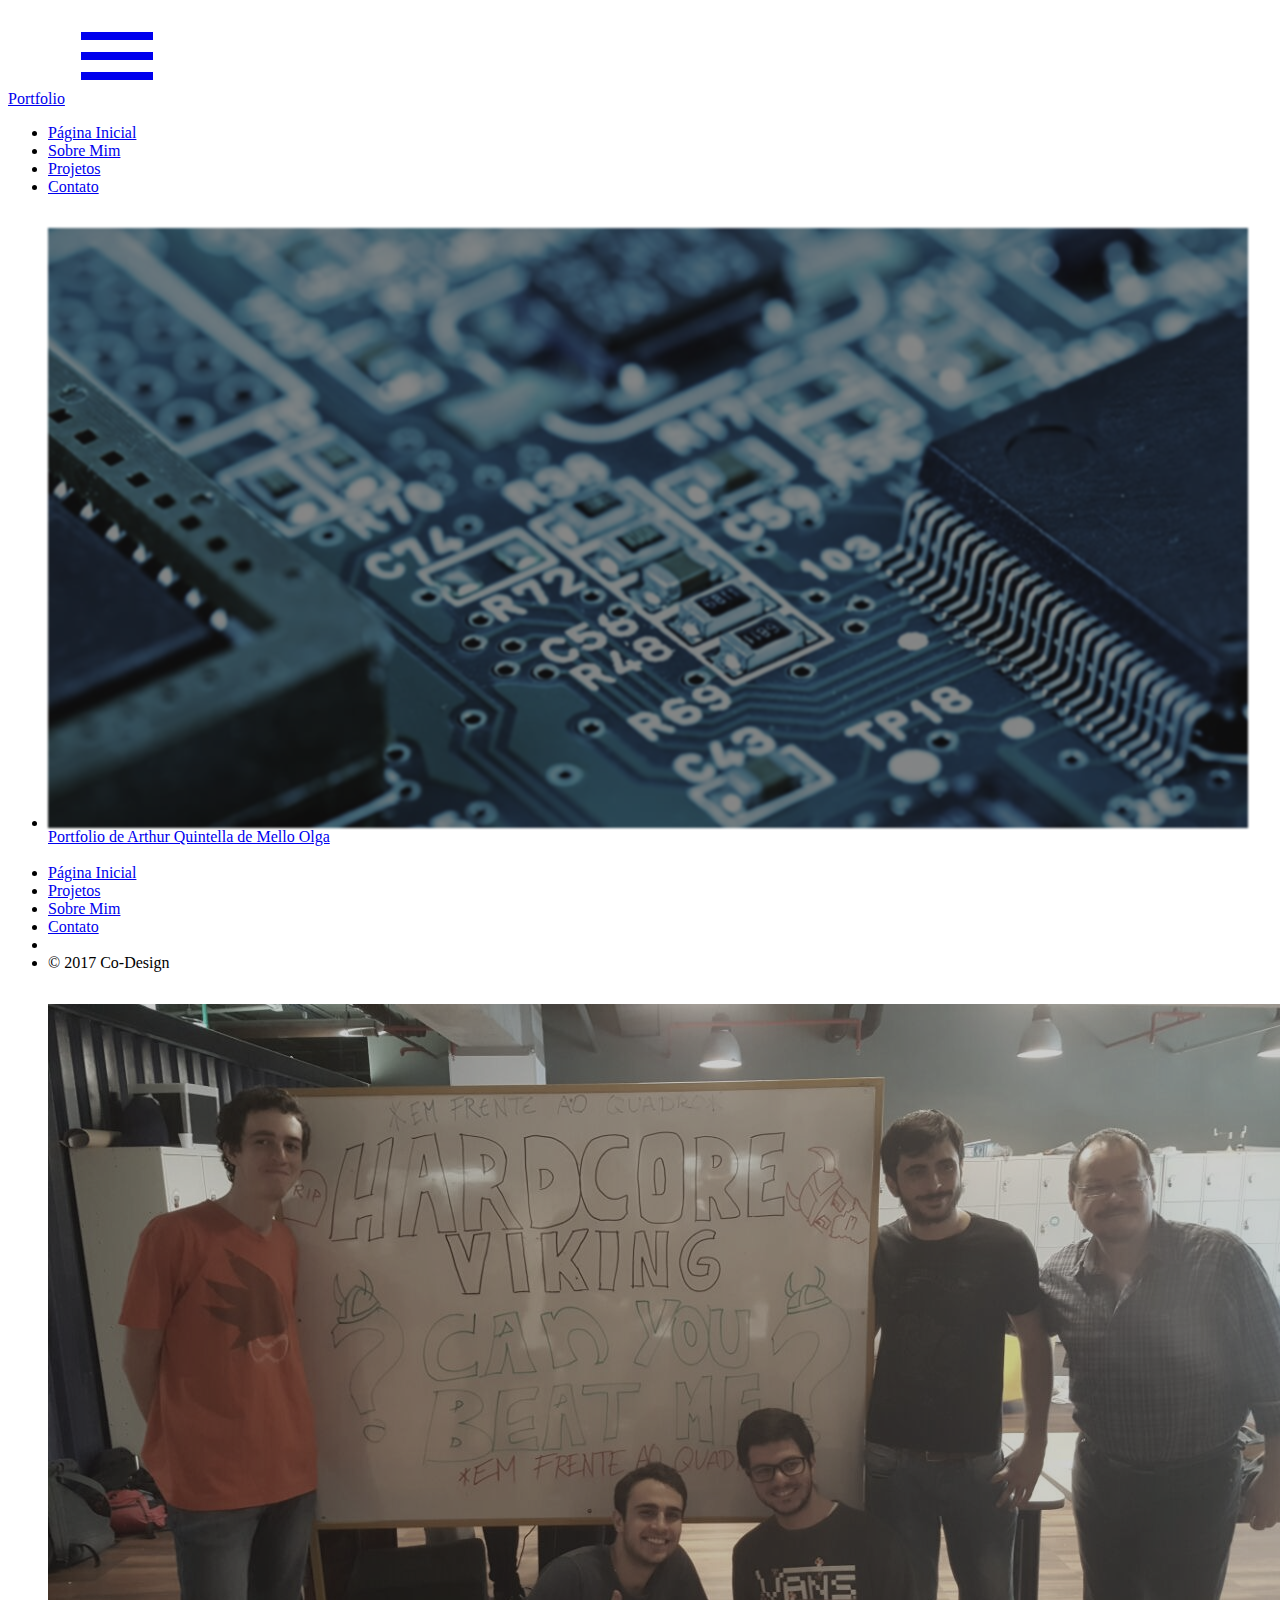
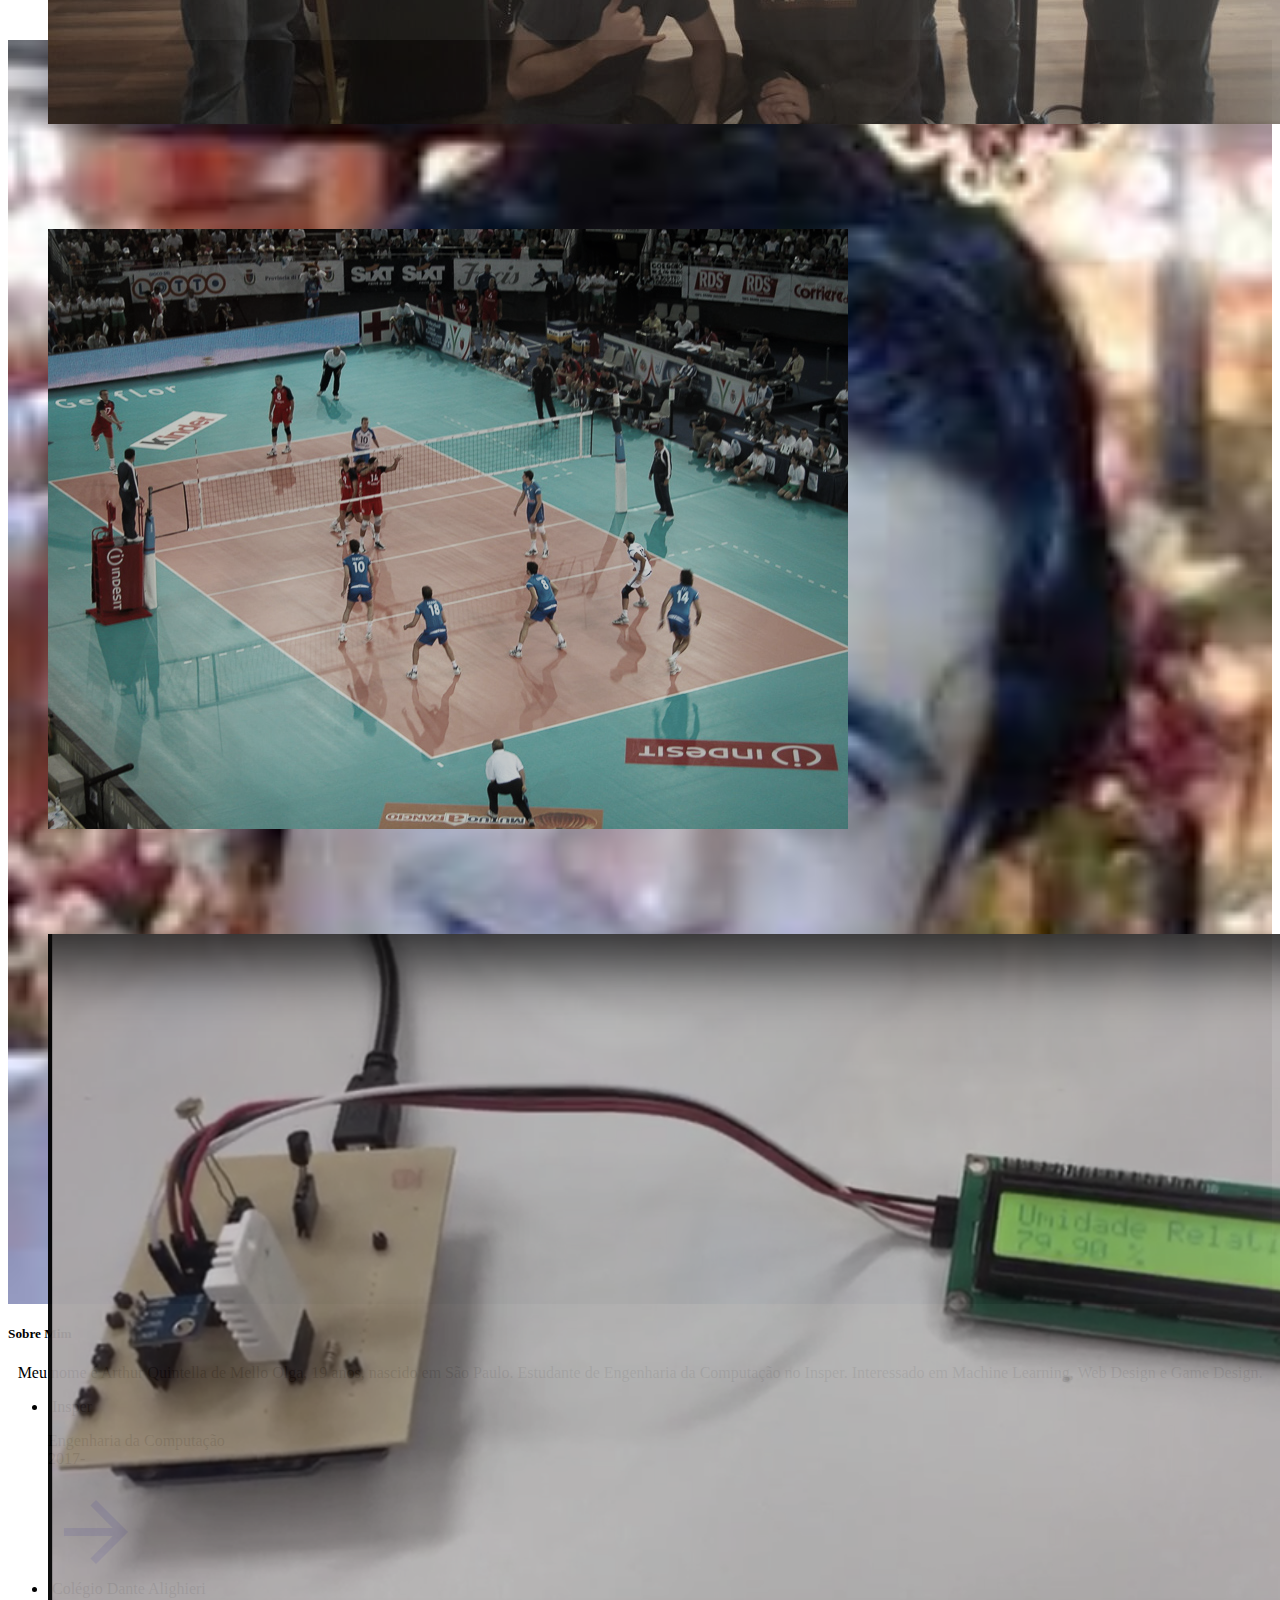
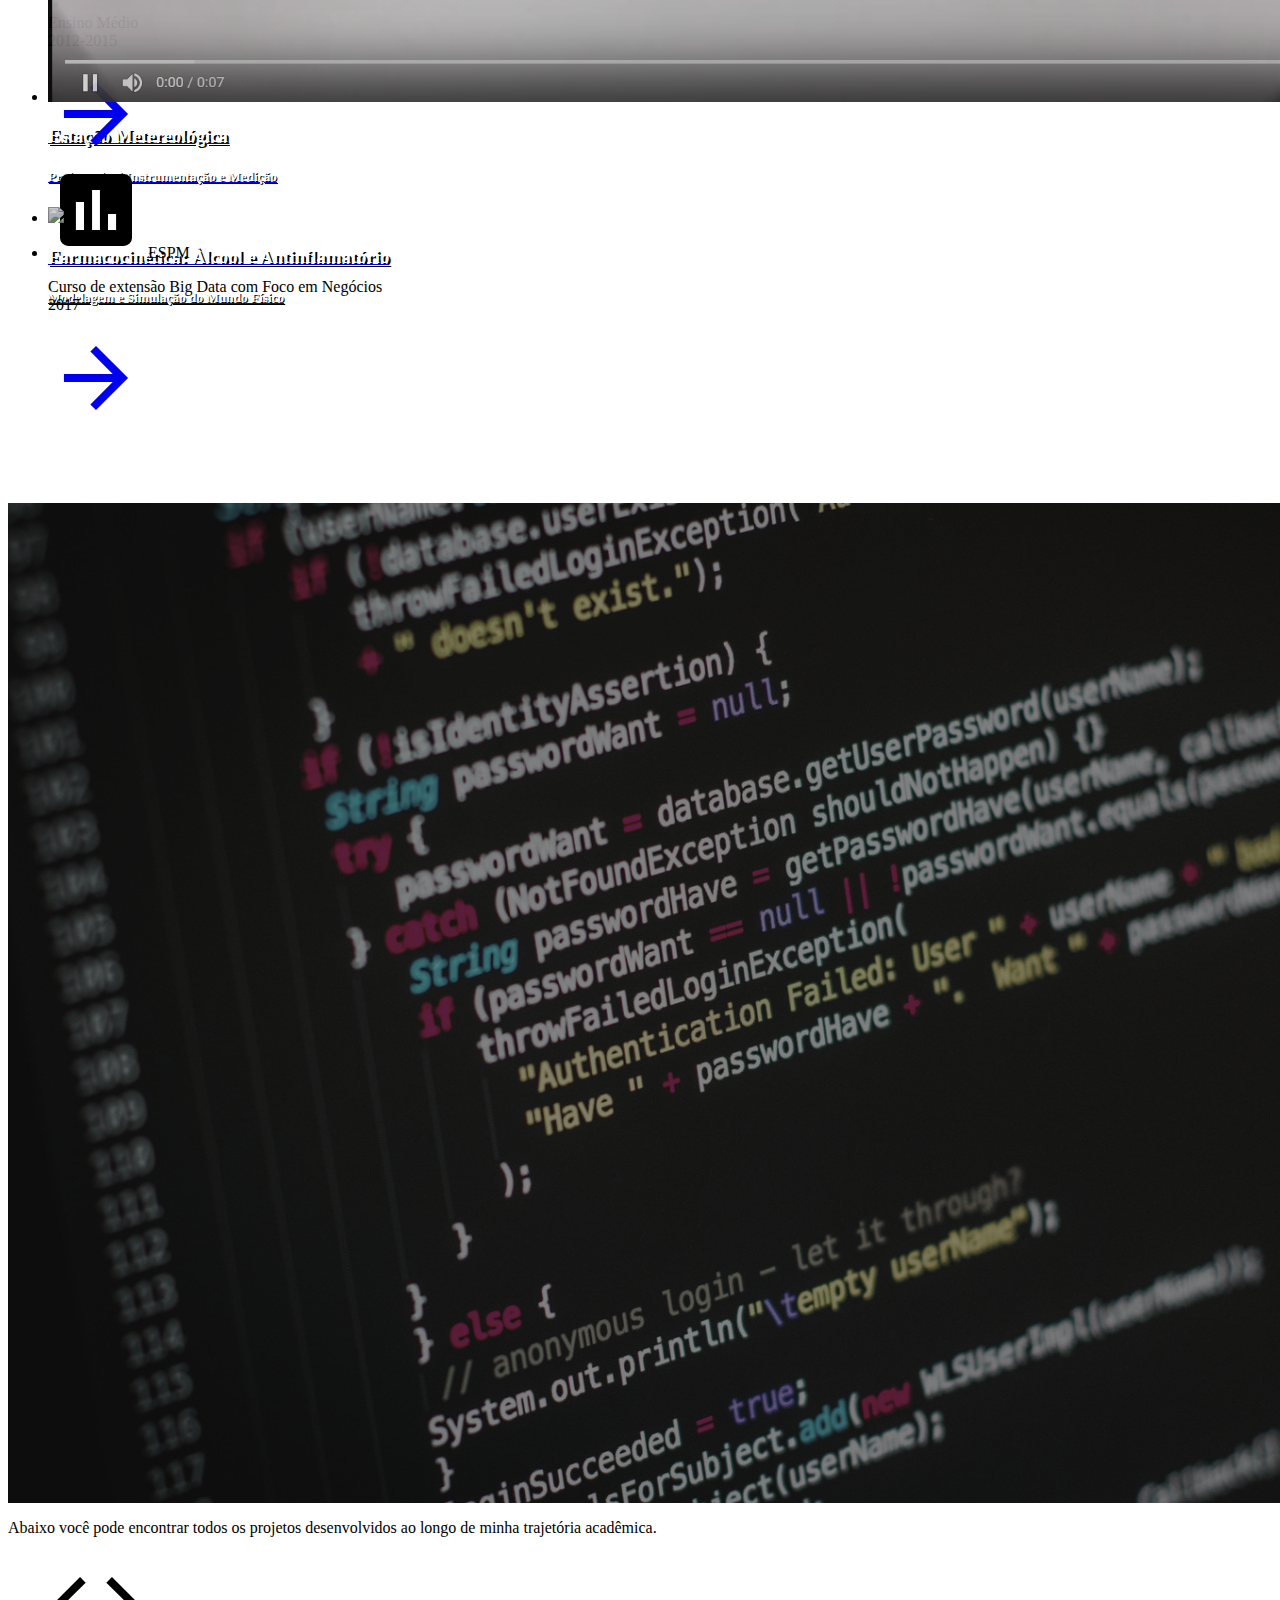
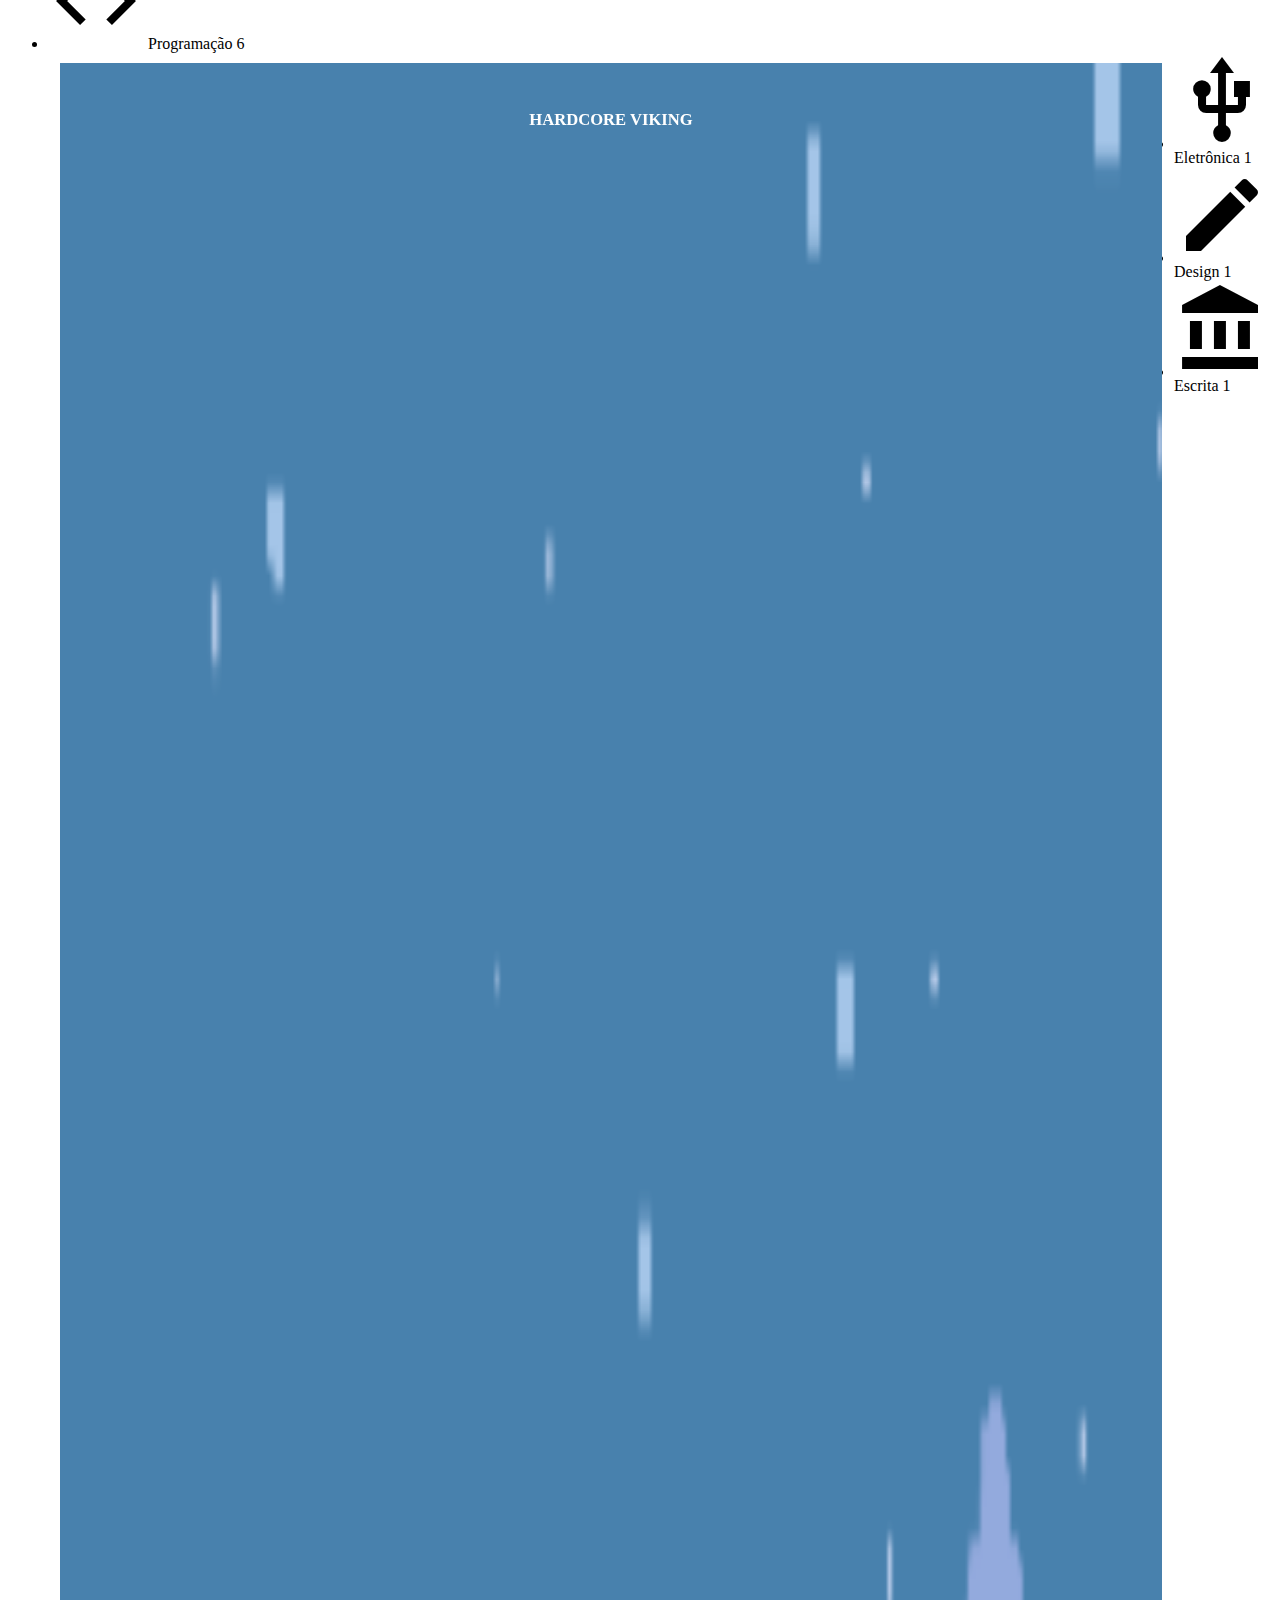
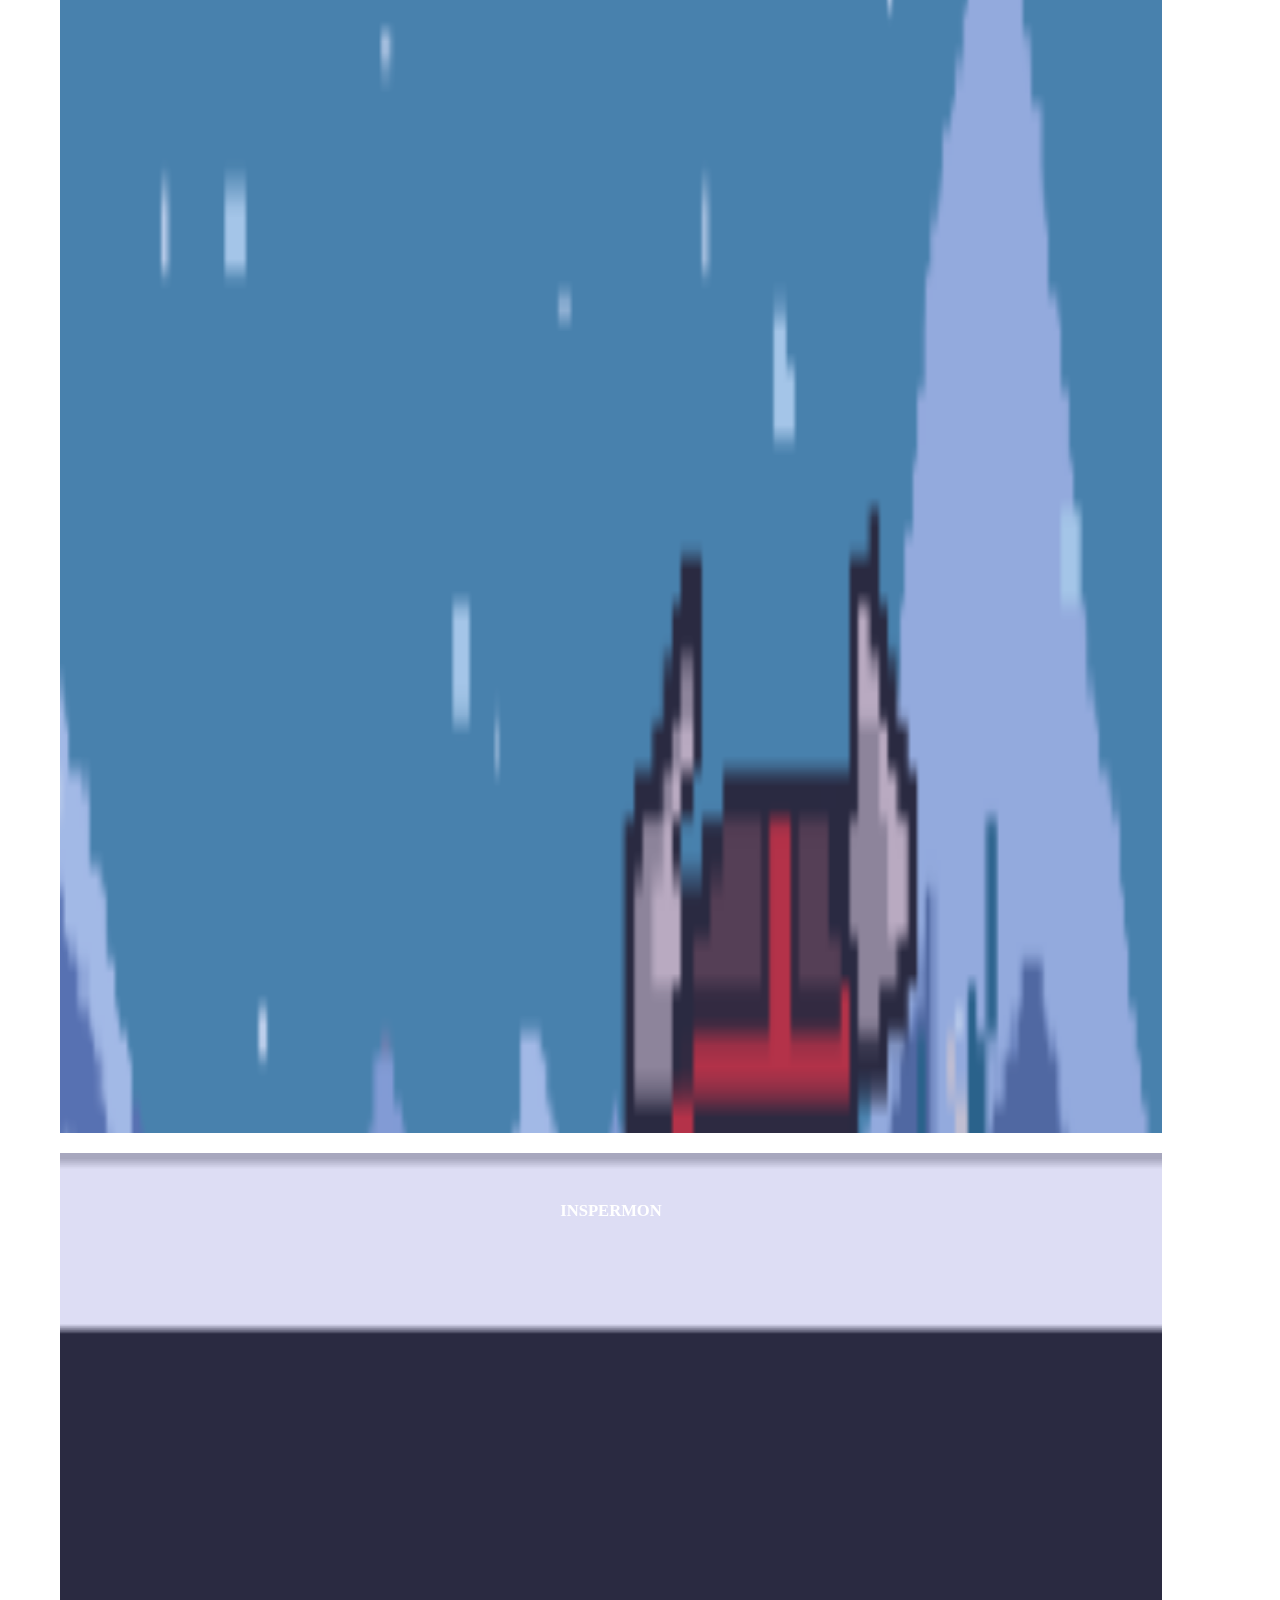
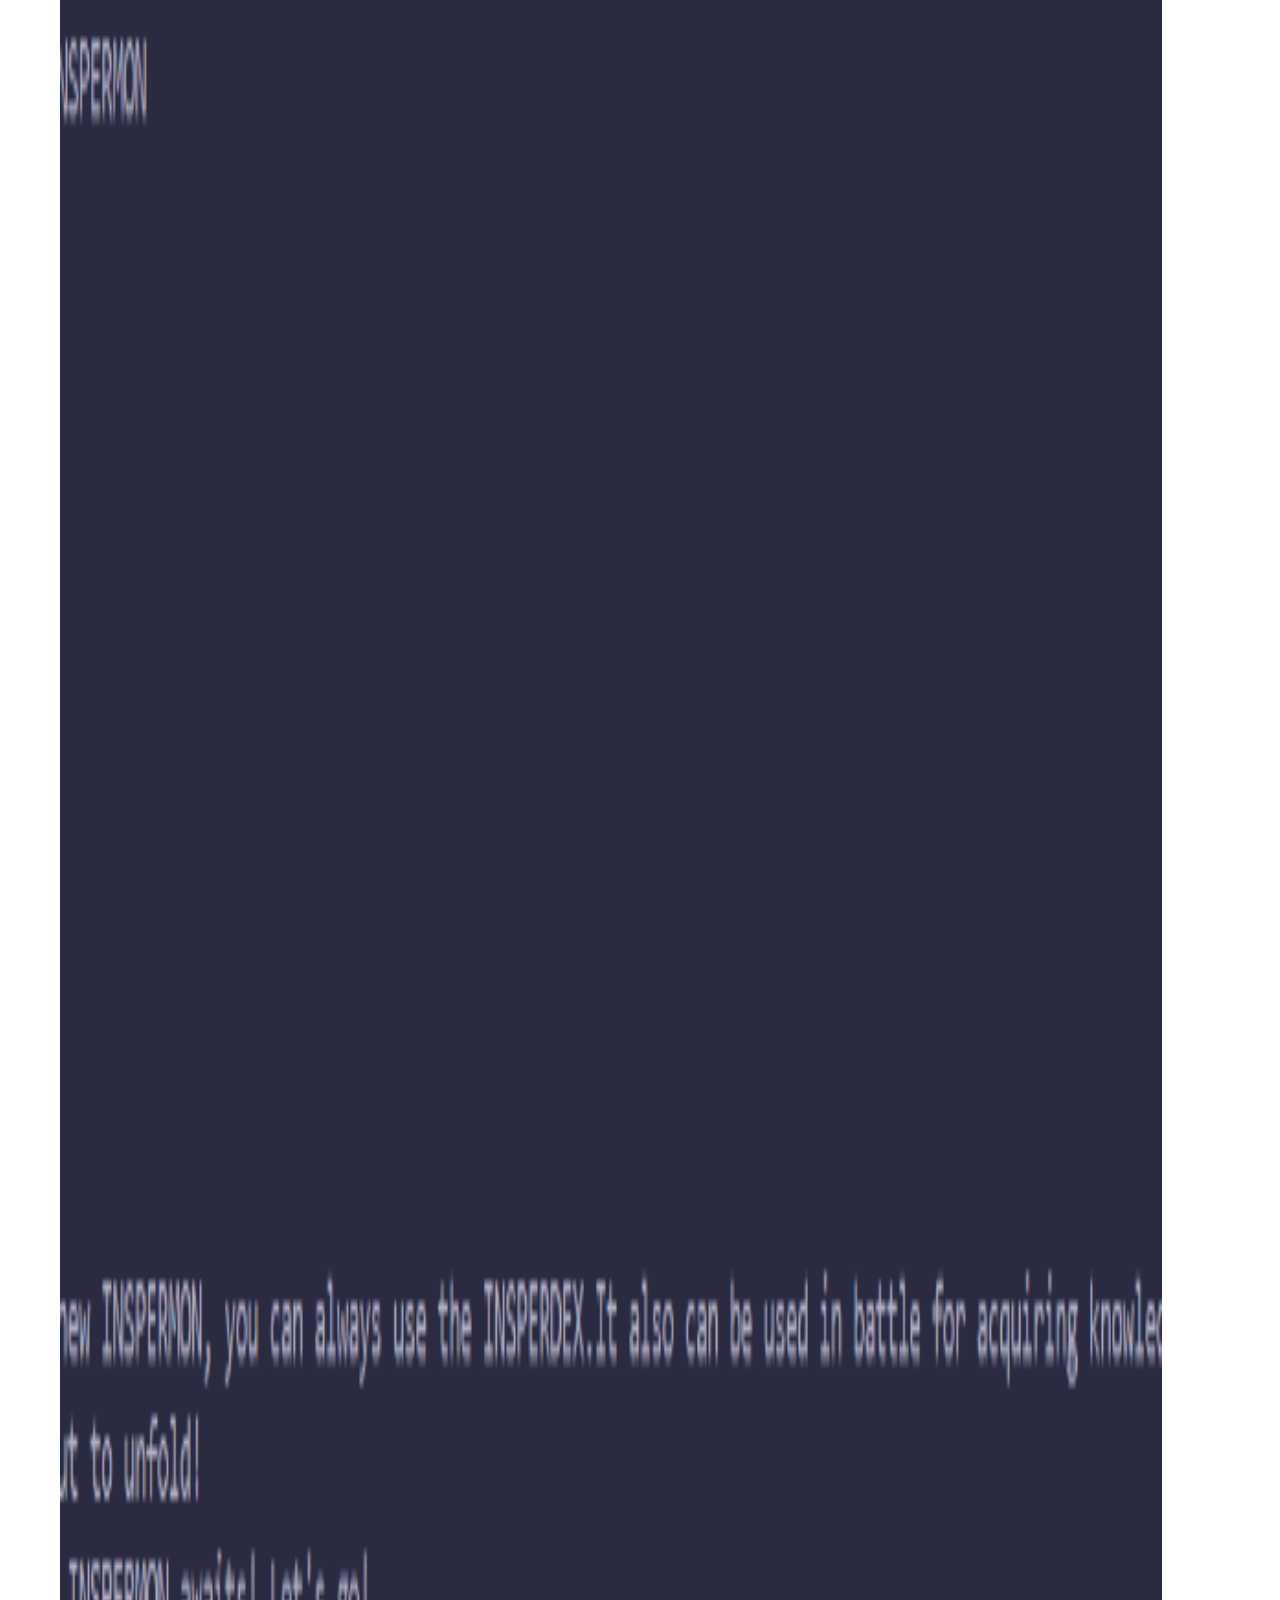
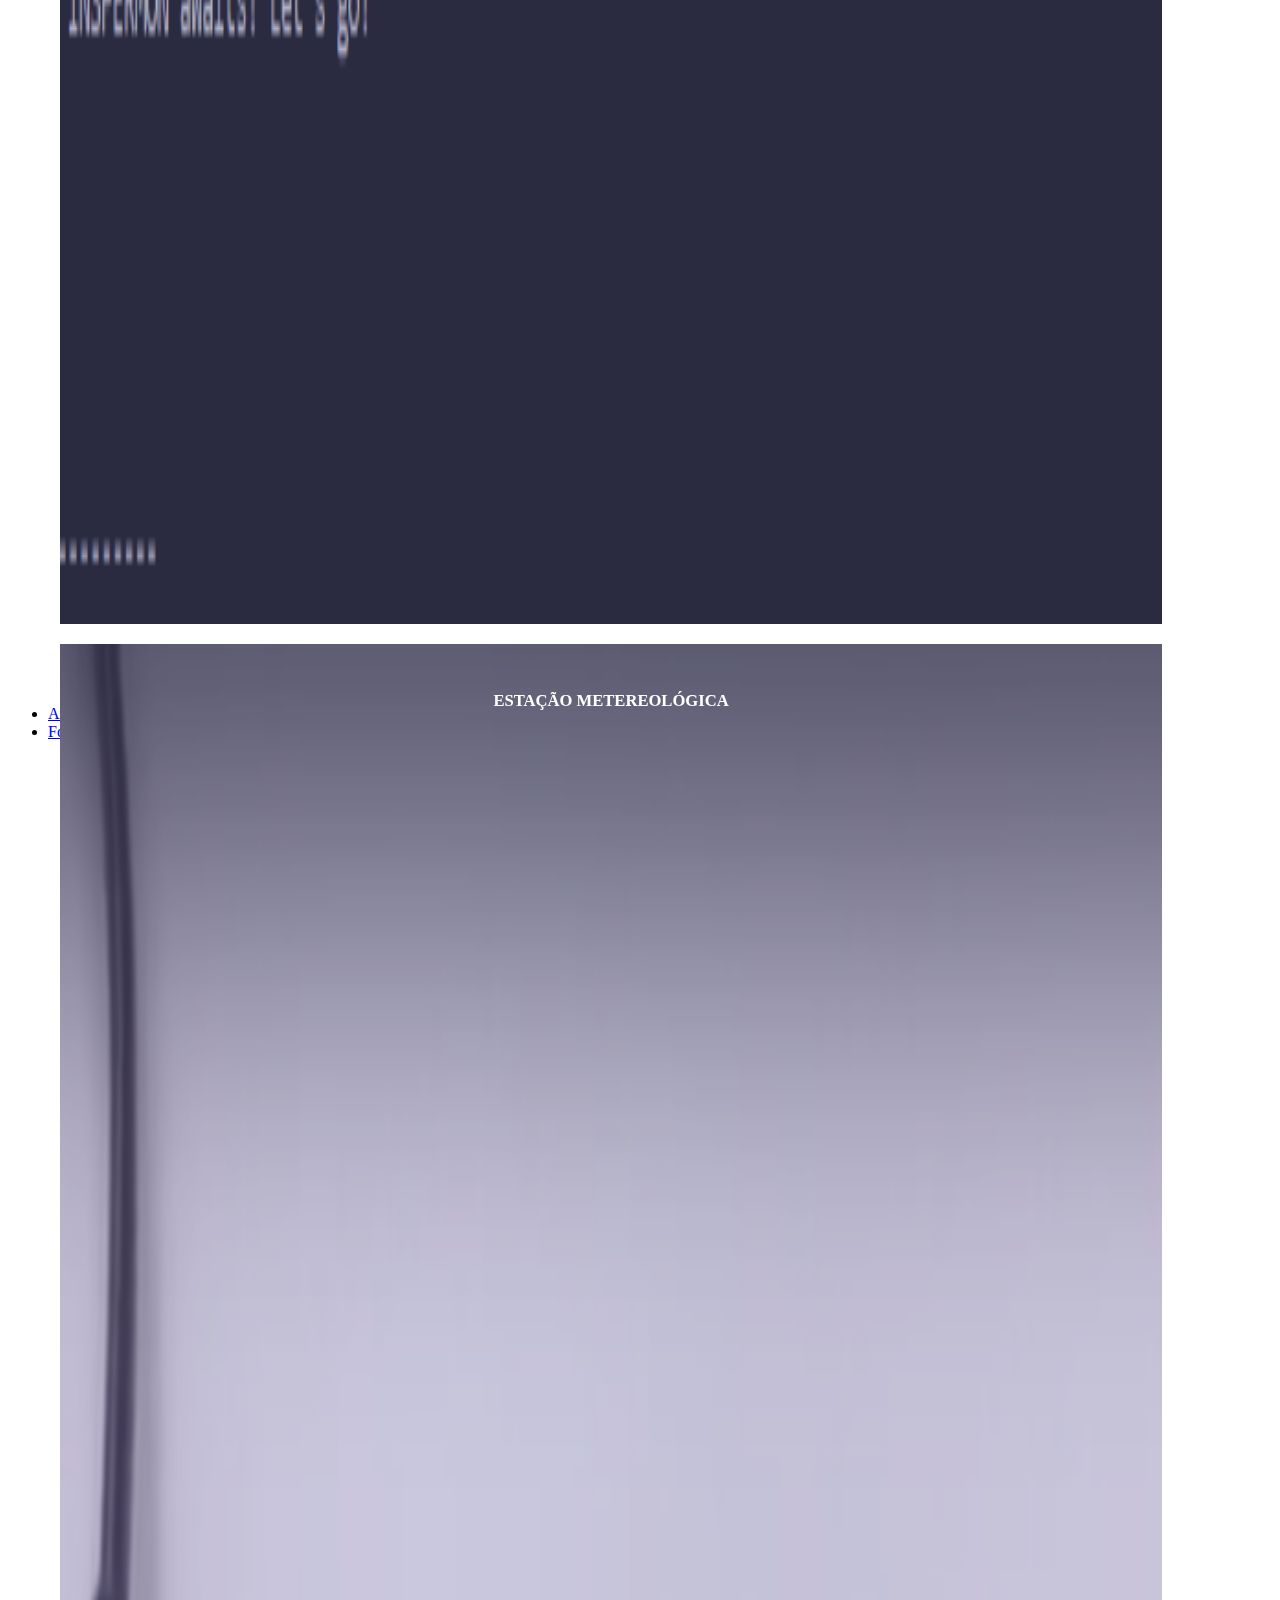
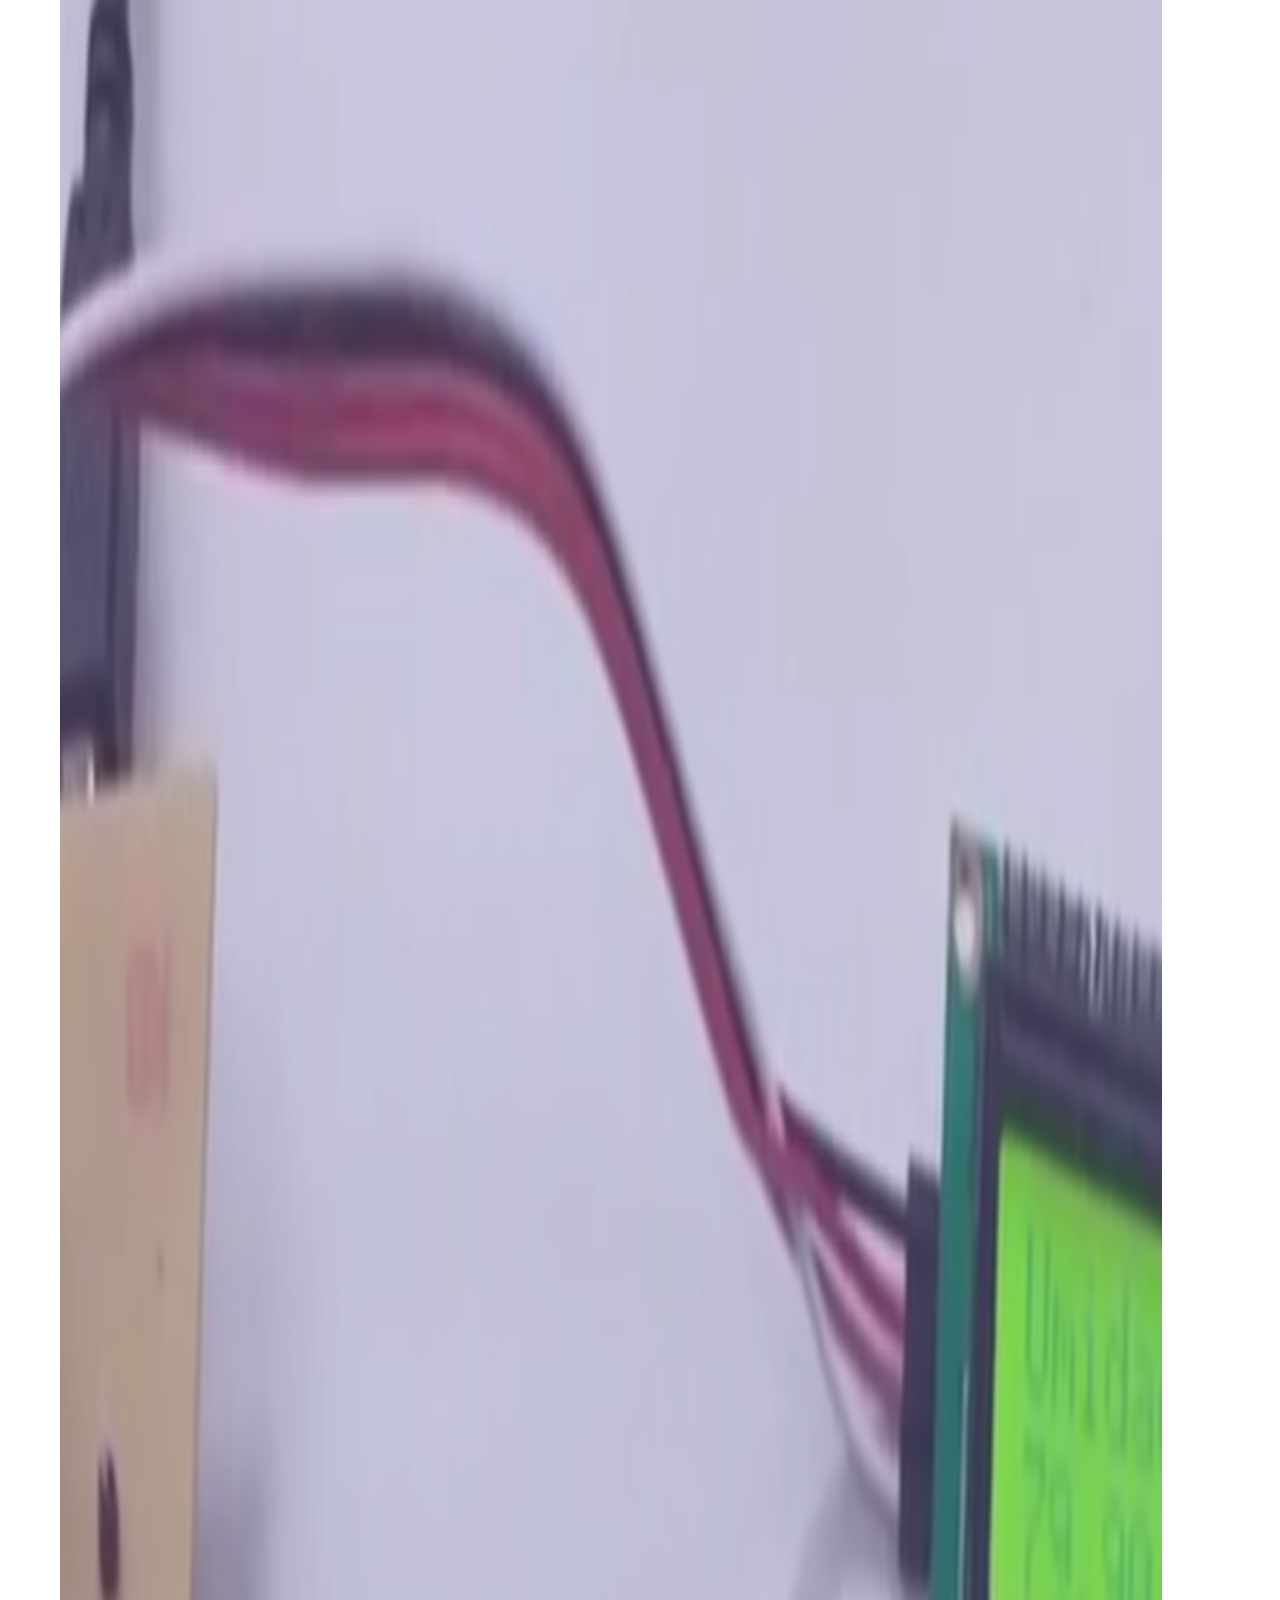
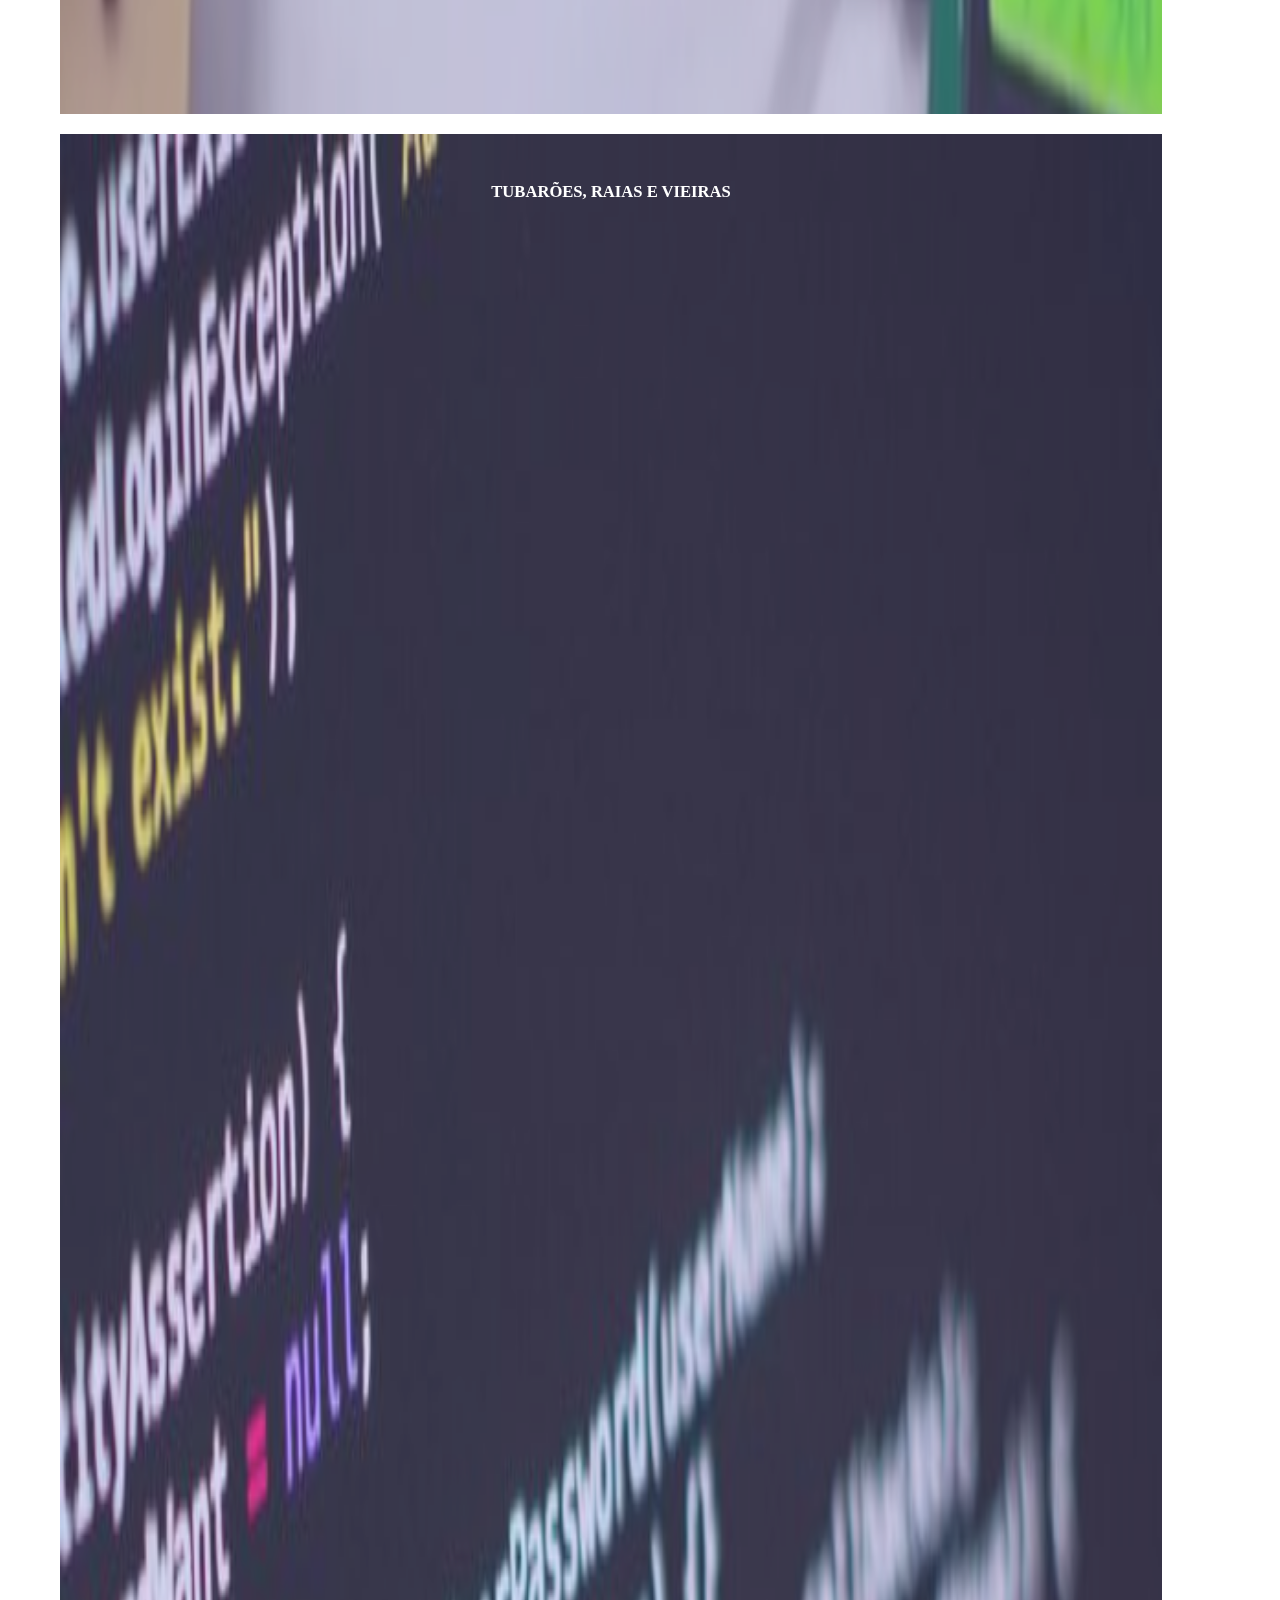
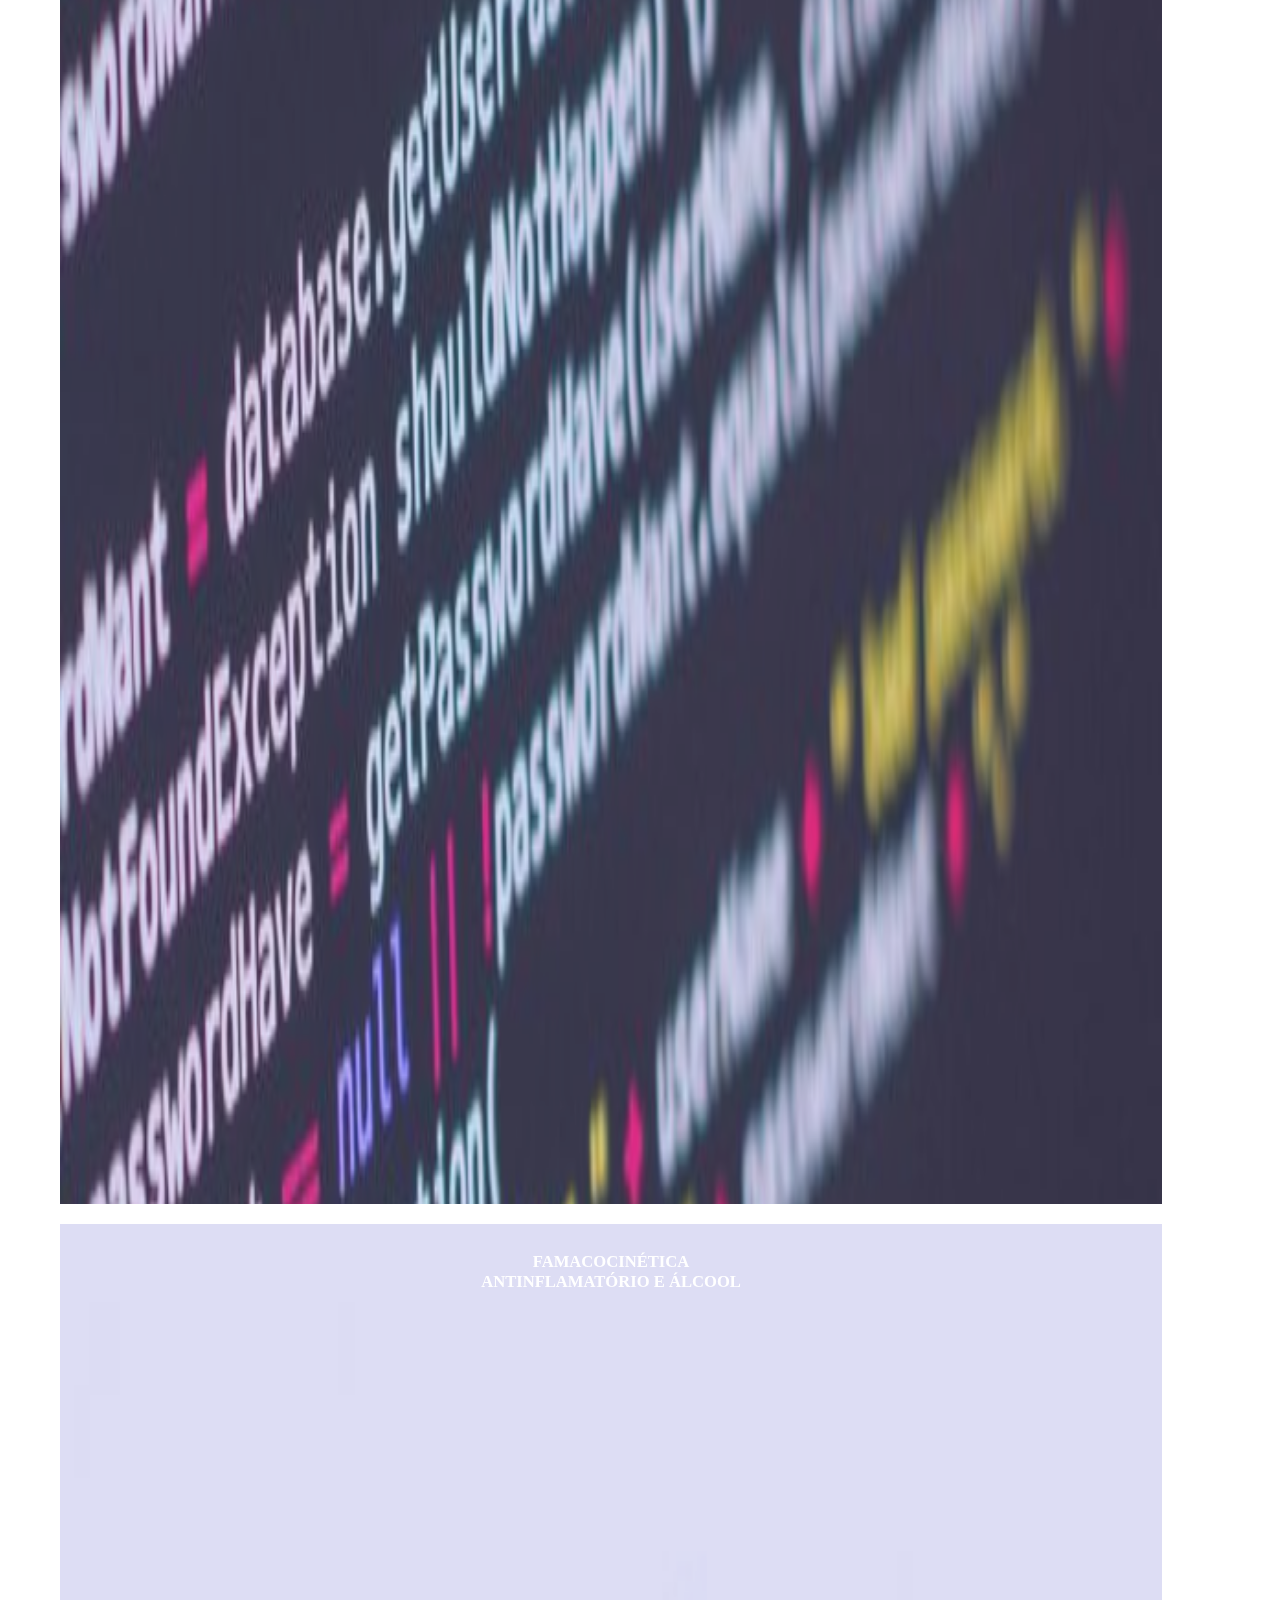
==== index.html @ 35136a6f "li" ====
<html lang="en">
<head>
    <meta charset="UTF-8">
    <meta name="viewport" content="width=device-width, initial-scale=1.0">
    <meta http-equiv="X-UA-Compatible" content="ie=edge">
    <title>Portfolio</title>

    <!-- Compiled and minified CSS -->
    <link rel="stylesheet" href="https://cdnjs.cloudflare.com/ajax/libs/materialize/0.100.2/css/materialize.min.css">
    <!-- Compiled and minified JavaScript -->
    <script type="text/javascript" src="https://code.jquery.com/jquery-3.2.1.min.js"></script>
    <script src="https://cdnjs.cloudflare.com/ajax/libs/materialize/0.100.2/js/materialize.min.js"></script>
    <script type="text/javascript" src="./index.js"></script>
    <!-- links for social icons -->
    <link href="https://fonts.googleapis.com/icon?family=Material+Icons" rel="stylesheet">
    <!-- Place this tag in your head or just before your close body tag. -->
    <script async defer src="https://buttons.github.io/buttons.js"></script>
    <script type="text/javascript" src="https://platform.linkedin.com/badges/js/profile.js" async defer></script>
    <link href="https://fonts.googleapis.com/icon?family=Material+Icons" rel="stylesheet">
    <link rel="stylesheet" href="./media-hover-effects.css">
    <link rel="stylesheet" href="./index.css">
    

</head>

<body class=''>
    <div class="navbar-fixed">
        <nav>
            <div class="nav-wrapper #263238 blue-grey darken-4 ">
                <a href="index.html" id="logo" class="brand-logo center">Portfolio</a>
                <a href="#" data-activates="mobile-demo" class="button-collapse"><i class="material-icons">menu</i></a>
                <ul class="left hide-on-med-and-down">
                    <li><a class="waves-effect" href="#slider_projects">Página Inicial</a></li>
                    <li><a class="waves-effect" href="#about">Sobre Mim</a></li>
                    <li><a class="waves-effect" href="#projects">Projetos</a></li>
                    <li><a class="waves-effect" href="#contato">Contato</a></li>
                </ul>

            </div>
        </nav>
    </div>
    <ul class="side-nav" id="mobile-demo">
        <li><div class="user-view">
                <div class="background">
                    <img class="responsive-img" src="./bg_sidenav.jpg">
                </div>
                <a href="#!name"><span class="white-text name center">Portfolio de Arthur Quintella de Mello Olga</span></a>
                <br> <br>                
        </div></li>
        <li class="active #546e7a blue-grey"><a class="waves-effect" href="index.html">Página Inicial</a></li>
        <li><a class="waves-effect" href="#projects">Projetos</a></li>
        <li><a class="waves-effect" href="#about">Sobre Mim</a></li>
        <li><a class="waves-effect" href="#contato">Contato</a></li>
        <li><div class="divider"></div></li>
        <li><a class="subheader">© 2017 Co-Design</a></li>
        <!-- <li><a class="waves-effect" href="#!">Random Text</a></li> -->
        
    </ul>
    <div id="slider_projects" class="section scrollspy">
      <div class="slider">
        <ul class="slides">
          <li>
            <a href="./project_HardcoreViking.html"><img src="./vkdev.JPG">
              <div class="caption center-align">
                <h3>Jogo Hardcore Viking</h3>
                <h5 class="sub">Projeto Final Design de Software</h5>
              </div>
            </a>
          </li>
          <li>
            <a href="./project_modsim3.html"><img src="./voleibol.jpg">
              <div class="caption center-align">
                <h3>Modelagem Voleibol</h3>
                <h5 class="sub">Projeto Final Modelagem e Simulação</h5>
              </div>
            </a>
          </li>
          <li>
            <a href="./project_EstacMeter.html"><img src="./estacao2.png">
              <div class="caption center-align">
                <h3>Estação Metereológica</h3>
                <h5 class="sub">Projeto Final Instrumentação e Medição</h5>
              </div>
            </a>
          </li>
          <li>
            <a href="./project_modsim2.html"><img src="./remedio.jpg">
              <div class="caption center-align">
                <h3 >Farmacocinética: Àlcool e Antinflamatório</h3>
                <h5 class="sub">Modelagem e Simulação do Mundo Físico</h5>
              </div>
            </a>
          </li>
        </ul>
      </div>
    </div>     

    <div id="about" class="section scrollspy">
      <br></br>
      <div class="container">
        
        
        <div class="section">
    
          <div class="row">
            <div class="col s12">
              <div class="icon-block">
                <div class="col s12"></div>
                
                
      
                <div class="col s4 offset-s4 center align">
                    <img id="fotoperfil" width="100%" class="circle responsive-img center" src="./profilepic.png">
                </div>
                <h5 class="col s12 center">Sobre Mim</h5>
                <p class="col s12 light" style="text-align:center;">Meu nome é Arthur Quintella de Mello Olga, 19 anos, nascido em São Paulo. Estudante de Engenharia da Computação no Insper. Interessado em Machine Learning, Web Design e Game Design. </p>
              </div> 
              
              </div>
    
              <ul class="collection">

                    <li class="collection-item avatar">
                      <img src="https://pbs.twimg.com/profile_images/472106013806456832/_tLRMkFD_400x400.png" alt="" class="circle">
                      <span class="title">Insper</span>
                      <p>Engenharia da Computação <br>
                          2017-
                      </p>
                      <a href="https://www.insper.edu.br/graduacao/engenharia-computacao/" tager="_blank" class="secondary-content"><i class="small material-icons">arrow_forward</i></a>
                    </li>
                    <li class="collection-item avatar">
                      <img src="https://www.colegiodante.com.br/imagens/img_simbolos_01.gif" alt="" class="circle">
          
                      <span class="title">Colégio Dante Alighieri</span>
                      <p>Ensino Médio <br>
                          2012-2015
                      </p>
                      <a href="https://www.colegiodante.com.br/" class="secondary-content"><i class="small material-icons">arrow_forward</i></a>
                    </li>
                    <li class="collection-item avatar">
                      <i class="material-icons circle green">insert_chart</i>
                      <span class="title">ESPM</span>
                      <p>Curso de extensão Big Data com Foco em Negócios <br>
                          2017
                      </p>
                      <a href="#!" class="secondary-content"><i class="small material-icons">arrow_forward</i></a>
                    </li>
            </ul>
            
    
          </div>

        </div>

      </div>
    </div>
    </div>
    <div id="projects" class="section scrollspy">
        <div>
            <div class="parallax-container valign-wrapper">
                <div class="row center">
                    <h5 class="header col s12 ">Projetos Desenvolvidos em Ambiente Acadêmico</h5>
                </div>
                <div class="parallax"><img src="o-CODING-facebook.jpg"></div>
            </div>
            <div class="container">
                    <p class="center-align ">
                      Abaixo você pode encontrar todos os projetos desenvolvidos ao longo de minha trajetória acadêmica.  
                      
                    </p>
                <ul class="collapsible" data-collapsible="accordion">
                    <li>
                    <div class="collapsible-header active">
                        <i id="programação" class="material-icons">code</i>
                        Programação
                        <span class="badge">6</span></div>
                    <div class="collapsible-body">
                            <div class="card">
                                <div class="row">
                                  <div class="col s12 m6 l4 grid">
                                    <figure class="effect-bubba">
                                      <img src="LOGO/vkthumbnail.png" alt="img02"/>
                                      <figcaption>
                                        <h5><br><span>Hardcore Viking</span></h5>
                                        <p>Design de Software<br>Projeto Final.</p>
                                        <a href="./project_HardcoreViking.html">View more</a>
                                      </figcaption>     
                                    </figure>
                                  </div>
                                    <div class="col s12 m6 l4 grid">
                                      <figure class="effect-bubba">
                                        <img src="LOGO/inspermom.png" alt="img02"/>
                                        <figcaption>
                                          <h5><br><span>Inspermon</span></h5>
                                          <p>Design de Software<br>Projeto 2</p>
                                          <a href="./project_inspermon.html">View more</a>
                                        </figcaption>     
                                      </figure>
                                    </div>
                                  <div class="col s12 m6 l4 grid">
                                    <figure class="effect-bubba">
                                      <img src="LOGO/estacao2.png" alt="img02"/>
                                      <figcaption>
                                        <h5><br><span>Estação Metereológica</span></h5>
                                        <p>Instrumentação e Medição<br>Projeto Final.</p>
                                        <a href="./project_EstacMeter.html">View more</a>
                                      </figcaption>     
                                    </figure>
                                  </div>
                                  <div class="col s12 m6 l4 grid">
                                    <figure class="effect-bubba">
                                      <img src="LOGO/o-CODING-facebook.jpg" alt="img02"/>
                                      <figcaption>
                                        <h5><br><span>Tubarões, Raias e Vieiras</span></h5>
                                        <p>Modelagem e Simulação<br>Projeto 1</p>
                                        <a href="./project_modsim1.html">View more</a>
                                      </figcaption>     
                                    </figure>
                                  </div>
                                  <div class="col s12 m6 l4 grid">
                                      <figure class="effect-bubba">
                                        <img src="LOGO/remedio.jpg" alt="img02"/>
                                        <figcaption>
                                          <h5>Famacocinética<br><span>Antinflamatório e Álcool</span></h5>
                                          <p>Modelagem e Simulação<br>Projeto 2</p>
                                          <a href="./project_modsim2.html">View more</a>
                                        </figcaption>     
                                      </figure>
                                  </div>
                                  <div class="col s12 m6 l4 grid">
                                      <figure class="effect-bubba">
                                        <img src="LOGO/voleibol.jpg" alt="img02"/>
                                        <figcaption>
                                          <h5>Modelagem<br><span>Voleibol</span></h5>
                                          <p>Modelagem e Simulação<br>Projeto Final</p>
                                          <a href="./project_modsim3.html">View more</a>
                                        </figcaption>     
                                      </figure>
                                  </div>
                                </div>
                            </div>
                    </div>
                    </li>
                    <li>
                    <div class="collapsible-header">
                        <i class="material-icons">usb</i>
                        Eletrônica
                        <span class="badge">1</span></div>
                    <div class="collapsible-body">
                            <div class="card">
                                <div class="row">
                                    <div class="col s12 m6 l4 grid">
                                        <figure class="effect-bubba">
                                          <img src="LOGO/estacao2.png" alt="img02"/>
                                          <figcaption>
                                            <h5><br><span>Estação Metereológica</span></h5>
                                            <p>Instrumentação e Medição<br>Projeto Final.</p>
                                            <a href="./project_EstacMeter.html">View more</a>
                                          </figcaption>     
                                        </figure>
                                      </div>
                                  </div>
                                </div>    
                            
                    </div>
                    </li>
                    <li>
                        <div class="collapsible-header">
                        <i class="material-icons">create</i>
                        Design
                        <span class="badge">1</span></div>
                        <div class="collapsible-body">
                            <div class="card">
                                <div class="row">
                                    <div class="col s12 m6 l4 grid">
                                        <figure class="effect-bubba">
                                          <img src="LOGO/ASmiQffbaz2BHR.jpg" alt="img02"/>
                                          <figcaption>
                                            <h5><br><span>Escalada Maluca</span></h5>
                                            <p>Natureza do Design<br>Brinquedo</p>
                                            <a href="./project_Brinquedo.html">View more</a>
                                          </figcaption>     
                                        </figure>
                                      </div>
                                  </div>
                                </div>

                        </div>
                    </li>
                    <li>
                        <div id="contato" class="collapsible-header">
                            <i class="material-icons">account_balance</i>
                            Escrita
                            <span class="badge">1</span></div>
                        <div class="collapsible-body">
                            <div class="card">
                                <div class="row">
                                    <div class="col s12 m6 l4 grid">
                                        <figure class="effect-bubba">
                                          <img src="http://piccolinomotonetas.com.br/wp-content/uploads/2017/03/bicicleta-Vermelho-1-600x600.jpg" alt="img02"/>
                                          <figcaption>
                                            <h5>Artigo<br><span>Mobilidade urbana</span></h5>
                                            <p>Grandes Desafios da Engenharia<br>Projeto Final</p>
                                            <a href="./project_artigoGDE.html">View more</a>
                                          </figcaption>     
                                        </figure>
                                      </div>
                                  </div>
                                </div>
                        </div>
                        
                    </li>
                </ul>
            </div>
        </div>
        
    </div>


    <br></br>
   </div>
   <footer class="page-footer #455a64 blue-grey darken-2 section scrollspy">
      <div id="contato" class="section scrollspy">
        <div class="container">
          <div class="row">
                  <div class="col l8 s12">
                    <iframe height="400" allowTransparency="true" frameborder="0" scrolling="no" style="width:100%;border:none"  src="https://arthurolga.wufoo.com/embed/m1xny7vp0sgxn8d/"><a href="https://arthurolga.wufoo.com/forms/m1xny7vp0sgxn8d/">Fill out my Wufoo form!</a></iframe><div id="wuf-adv" style="font-family:inherit;font-size: small;color:#a7a7a7;text-align:center;display:block;"></div>        
                  </div>
                  <div class="col l4 s4">
                    
                    <ul>
                        <li>
                            <div class="LI-profile-badge"  data-version="v1" data-size="medium" data-locale="pt_BR" data-type="horizontal" data-theme="dark" data-vanity="arthur-q-m-olga-212aab119"><a class="LI-simple-link" href='https://www.linkedin.com/in/arthur-q-m-olga-212aab119?trk=profile-badge'>Arthur Quintella de Mello Olga</a></div>
                        </li>
                    
                        <li>
                            <a class="github-button" href="https://github.com/ArthurOlga" data-size="large" data-show-count="true" aria-label="Follow @ArthurOlga on GitHub">Follow @ArthurOlga</a>
                        </li>
                        
                    </ul>
                  </div>
              
              
          </div>
        </div>
      </div>  
        
        
    </footer>
      
</body>



</html>
---- media-hover-effects.css ----
.grid {
	position: relative;
	margin: 0 auto;
	/*padding: 1em 0 4em;*/
	/*max-width: 1000px;*/
	list-style: none;
	text-align: center;
}

/* Common style */
.grid figure {
	position: relative;
	float: left;
	overflow: hidden;
	margin: 10px 1%;
	min-width: 90%;
	max-width: 90%;
	max-height: 43%;
	width: 100%;
	/*background: #3085a3;*/
	text-align: center;
	 
	cursor: pointer;
}

.grid figure img {
	position: relative;
	display: block;
	min-height: 100%;
	max-width: 100%;
	opacity: 0.8;
	font-size:50%;
}

.grid figure figcaption {
	padding: 0;
	color: #fff;
	text-transform: uppercase;
	font-size: 1.25em;
	-webkit-backface-visibility: hidden;
	backface-visibility: hidden;
}

.grid figure figcaption::before,
.grid figure figcaption::after {
	pointer-events: none;
}

.grid figure figcaption,
.grid figure figcaption > a {
	position: absolute;
	top: 0;
	left: 0;
	width: 100%;
	height: 100%;
}

/* Anchor will cover the whole item by default */
/* For some effects it will show as a button */
.grid figure figcaption > a {
	z-index: 1000;
	text-indent: 200%;
	white-space: nowrap;
	font-size: 0;
	opacity: 0;
}

.grid figure h2 {
	word-spacing: -0.15em;
	font-weight: 300;
}

.grid figure h2 span {
	font-weight: 800;
}

.grid figure h2,
.grid figure p {
	margin: 0;
}

.grid figure p {
	letter-spacing: 1px;
	font-size: 68.5%;
}

/* Individual hover effects */

/*---------------*/
/***** Lily *****/
/*---------------*/

figure.effect-lily img {
	max-width: none;
	width: -webkit-calc(100% + 50px);
	width: calc(100% + 50px);
	opacity: 0.7;
	-webkit-transition: opacity 0.35s, -webkit-transform 0.35s;
	transition: opacity 0.35s, transform 0.35s;
	-webkit-transform: translate3d(-40px,0, 0);
	transform: translate3d(-40px,0,0);
}

figure.effect-lily figcaption {
	text-align: left;
}

figure.effect-lily figcaption > div {
	position: absolute;
	bottom: 0;
	left: 0;
	padding: 2em;
	width: 100%;
	height: 50%;
}

figure.effect-lily h2,
figure.effect-lily p {
	-webkit-transform: translate3d(0,40px,0);
	transform: translate3d(0,40px,0);
}

figure.effect-lily h2 {
	-webkit-transition: -webkit-transform 0.35s;
	transition: transform 0.35s;
}

figure.effect-lily p {
	color: rgba(255,255,255,0.8);
	opacity: 0;
	-webkit-transition: opacity 0.2s, -webkit-transform 0.35s;
	transition: opacity 0.2s, transform 0.35s;
}

figure.effect-lily:hover img,
figure.effect-lily:hover p {
	opacity: 1;
}

figure.effect-lily:hover img,
figure.effect-lily:hover h2,
figure.effect-lily:hover p {
	-webkit-transform: translate3d(0,0,0);
	transform: translate3d(0,0,0);
}

figure.effect-lily:hover p {
	-webkit-transition-delay: 0.05s;
	transition-delay: 0.05s;
	-webkit-transition-duration: 0.35s;
	transition-duration: 0.35s;
}

/*---------------*/
/***** Sadie *****/
/*---------------*/

figure.effect-sadie figcaption::before {
	position: absolute;
	top: 0;
	left: 0;
	width: 100%;
	height: 100%;
	background: -webkit-linear-gradient(top, rgba(72,76,97,0) 0%, rgba(72,76,97,0.8) 75%);
	background: linear-gradient(to bottom, rgba(72,76,97,0) 0%, rgba(72,76,97,0.8) 75%);
	content: '';
	opacity: 0;
	-webkit-transform: translate3d(0,50%,0);
	transform: translate3d(0,50%,0);
}

figure.effect-sadie h2 {
	position: absolute;
	top: 50%;
	left: 0;
	width: 100%;
	color: #484c61;
	-webkit-transition: -webkit-transform 0.35s, color 0.35s;
	transition: transform 0.35s, color 0.35s;
	-webkit-transform: translate3d(0,-50%,0);
	transform: translate3d(0,-50%,0);
}

figure.effect-sadie figcaption::before,
figure.effect-sadie p {
	-webkit-transition: opacity 0.35s, -webkit-transform 0.35s;
	transition: opacity 0.35s, transform 0.35s;
}

figure.effect-sadie p {
	position: absolute;
	bottom: 0;
	left: 0;
	padding: 2em;
	width: 100%;
	opacity: 0;
	-webkit-transform: translate3d(0,10px,0);
	transform: translate3d(0,10px,0);
}

figure.effect-sadie:hover h2 {
	color: #fff;
	-webkit-transform: translate3d(0,-50%,0) translate3d(0,-40px,0);
	transform: translate3d(0,-50%,0) translate3d(0,-40px,0);
}

figure.effect-sadie:hover figcaption::before ,
figure.effect-sadie:hover p {
	opacity: 1;
	-webkit-transform: translate3d(0,0,0);
	transform: translate3d(0,0,0);
}

/*---------------*/
/***** Roxy *****/
/*---------------*/

figure.effect-roxy {
	background: -webkit-linear-gradient(45deg, #ff89e9 0%, #05abe0 100%);
	background: linear-gradient(45deg, #ff89e9 0%,#05abe0 100%);
}

figure.effect-roxy img {
	max-width: none;
	width: -webkit-calc(100% + 60px);
	width: calc(100% + 60px);
	-webkit-transition: opacity 0.35s, -webkit-transform 0.35s;
	transition: opacity 0.35s, transform 0.35s;
	-webkit-transform: translate3d(-50px,0,0);
	transform: translate3d(-50px,0,0);
}

figure.effect-roxy figcaption::before {
	position: absolute;
	top: 30px;
	right: 30px;
	bottom: 30px;
	left: 30px;
	border: 1px solid #fff;
	content: '';
	opacity: 0;
	-webkit-transition: opacity 0.35s, -webkit-transform 0.35s;
	transition: opacity 0.35s, transform 0.35s;
	-webkit-transform: translate3d(-20px,0,0);
	transform: translate3d(-20px,0,0);
}

figure.effect-roxy figcaption {
	padding: 3em;
	text-align: left;
}

figure.effect-roxy h2 {
	padding: 30% 0 10px 0;
}

figure.effect-roxy p {
	opacity: 0;
	-webkit-transition: opacity 0.35s, -webkit-transform 0.35s;
	transition: opacity 0.35s, transform 0.35s;
	-webkit-transform: translate3d(-10px,0,0);
	transform: translate3d(-10px,0,0);
}

figure.effect-roxy:hover img {
	opacity: 0.7;
	-webkit-transform: translate3d(0,0,0);
	transform: translate3d(0,0,0);
}

figure.effect-roxy:hover figcaption::before,
figure.effect-roxy:hover p {
	opacity: 1;
	-webkit-transform: translate3d(0,0,0);
	transform: translate3d(0,0,0);
}

/*---------------*/
/***** Bubba *****/
/*---------------*/

figure.effect-bubba {
	background: #8c8cd9;
}

figure.effect-bubba img {
	opacity: 0.7;
	-webkit-transition: opacity 0.35s;
	transition: opacity 0.35s;
}

figure.effect-bubba:hover img {
	opacity: 0.4;
}

figure.effect-bubba figcaption::before,
figure.effect-bubba figcaption::after {
	position: absolute;
	top: 30px;
	right: 30px;
	bottom: 30px;
	left: 30px;
	content: '';
	opacity: 0;
	-webkit-transition: opacity 0.35s, -webkit-transform 0.35s;
	transition: opacity 0.35s, transform 0.35s;
}

figure.effect-bubba figcaption::before {
	border-top: 1px solid #fff;
	border-bottom: 1px solid #fff;
	-webkit-transform: scale(0,1);
	transform: scale(0,1);
}

figure.effect-bubba figcaption::after {
	border-right: 1px solid #fff;
	border-left: 1px solid #fff;
	-webkit-transform: scale(1,0);
	transform: scale(1,0);
}

figure.effect-bubba h2 {
	padding-top: 30%;
	-webkit-transition: -webkit-transform 0.35s;
	transition: transform 0.35s;
	-webkit-transform: translate3d(0,-20px,0);
	transform: translate3d(0,-20px,0);
}

figure.effect-bubba p {
	padding: 20px 2.5em;
	opacity: 0;
	-webkit-transition: opacity 0.35s, -webkit-transform 0.35s;
	transition: opacity 0.35s, transform 0.35s;
	-webkit-transform: translate3d(0,20px,0);
	transform: translate3d(0,20px,0);
}

figure.effect-bubba:hover figcaption::before,
figure.effect-bubba:hover figcaption::after {
	opacity: 1;
	-webkit-transform: scale(1);
	transform: scale(1);
}

figure.effect-bubba:hover h2,
figure.effect-bubba:hover p {
	opacity: 1;
	-webkit-transform: translate3d(0,0,0);
	transform: translate3d(0,0,0);
}

/*---------------*/
/***** Romeo *****/
/*---------------*/

figure.effect-romeo {
	-webkit-perspective: 1000px;
	perspective: 1000px;
}

figure.effect-romeo img {
	-webkit-transition: opacity 0.35s, -webkit-transform 0.35s;
	transition: opacity 0.35s, transform 0.35s;
	-webkit-transform: translate3d(0,0,300px);
	transform: translate3d(0,0,300px);
}

figure.effect-romeo:hover img {
	opacity: 0.6;
	-webkit-transform: translate3d(0,0,0);
	transform: translate3d(0,0,0);
}

figure.effect-romeo figcaption::before,
figure.effect-romeo figcaption::after {
	position: absolute;
	top: 50%;
	left: 50%;
	width: 80%;
	height: 1px;
	background: #fff;
	content: '';
	-webkit-transition: opacity 0.35s, -webkit-transform 0.35s;
	transition: opacity 0.35s, transform 0.35s;
	-webkit-transform: translate3d(-50%,-50%,0);
	transform: translate3d(-50%,-50%,0);
}

figure.effect-romeo:hover figcaption::before {
	opacity: 0.5;
	-webkit-transform: translate3d(-50%,-50%,0) rotate(45deg);
	transform: translate3d(-50%,-50%,0) rotate(45deg);
}

figure.effect-romeo:hover figcaption::after {
	opacity: 0.5;
	-webkit-transform: translate3d(-50%,-50%,0) rotate(-45deg);
	transform: translate3d(-50%,-50%,0) rotate(-45deg);
}

figure.effect-romeo h2,
figure.effect-romeo p {
	position: absolute;
	top: 50%;
	left: 0;
	width: 100%;
	-webkit-transition: -webkit-transform 0.35s;
	transition: transform 0.35s;
}

figure.effect-romeo h2 {
	-webkit-transform: translate3d(0,-50%,0) translate3d(0,-150%,0);
	transform: translate3d(0,-50%,0) translate3d(0,-150%,0);
}

figure.effect-romeo p {
	padding: 0.25em 2em;
	-webkit-transform: translate3d(0,-50%,0) translate3d(0,150%,0);
	transform: translate3d(0,-50%,0) translate3d(0,150%,0);
}

figure.effect-romeo:hover h2 {
	-webkit-transform: translate3d(0,-50%,0) translate3d(0,-100%,0);
	transform: translate3d(0,-50%,0) translate3d(0,-100%,0);
}

figure.effect-romeo:hover p {
	-webkit-transform: translate3d(0,-50%,0) translate3d(0,100%,0);
	transform: translate3d(0,-50%,0) translate3d(0,100%,0);
}

/*---------------*/
/***** Layla *****/
/*---------------*/

figure.effect-layla {
	background: #18a367;
}

figure.effect-layla img {
	height: 390px;
}

figure.effect-layla figcaption {
	padding: 3em;
}

figure.effect-layla figcaption::before,
figure.effect-layla figcaption::after {
	position: absolute;
	content: '';
	opacity: 0;
}

figure.effect-layla figcaption::before {
	top: 50px;
	right: 30px;
	bottom: 50px;
	left: 30px;
	border-top: 1px solid #fff;
	border-bottom: 1px solid #fff;
	-webkit-transform: scale(0,1);
	transform: scale(0,1);
	-webkit-transform-origin: 0 0;
	transform-origin: 0 0;
}

figure.effect-layla figcaption::after {
	top: 30px;
	right: 50px;
	bottom: 30px;
	left: 50px;
	border-right: 1px solid #fff;
	border-left: 1px solid #fff;
	-webkit-transform: scale(1,0);
	transform: scale(1,0);
	-webkit-transform-origin: 100% 0;
	transform-origin: 100% 0;
}

figure.effect-layla h2 {
	padding-top: 26%;
	-webkit-transition: -webkit-transform 0.35s;
	transition: transform 0.35s;
}

figure.effect-layla p {
	padding: 0.5em 2em;
	text-transform: none;
	opacity: 0;
	-webkit-transform: translate3d(0,-10px,0);
	transform: translate3d(0,-10px,0);
}

figure.effect-layla img,
figure.effect-layla h2 {
	-webkit-transform: translate3d(0,-30px,0);
	transform: translate3d(0,-30px,0);
}

figure.effect-layla img,
figure.effect-layla figcaption::before,
figure.effect-layla figcaption::after,
figure.effect-layla p {
	-webkit-transition: opacity 0.35s, -webkit-transform 0.35s;
	transition: opacity 0.35s, transform 0.35s;
}

figure.effect-layla:hover img {
	opacity: 0.7;
	-webkit-transform: translate3d(0,0,0);
	transform: translate3d(0,0,0);
}

figure.effect-layla:hover figcaption::before,
figure.effect-layla:hover figcaption::after {
	opacity: 1;
	-webkit-transform: scale(1);
	transform: scale(1);
}

figure.effect-layla:hover h2,
figure.effect-layla:hover p {
	opacity: 1;
	-webkit-transform: translate3d(0,0,0);
	transform: translate3d(0,0,0);
}

figure.effect-layla:hover figcaption::after,
figure.effect-layla:hover h2,
figure.effect-layla:hover p,
figure.effect-layla:hover img {
	-webkit-transition-delay: 0.15s;
	transition-delay: 0.15s;
}

/*---------------*/
/***** Honey *****/
/*---------------*/

figure.effect-honey {
	background: #4a3753;
}

figure.effect-honey img {
	opacity: 0.9;
	-webkit-transition: opacity 0.35s;
	transition: opacity 0.35s;
}

figure.effect-honey:hover img {
	opacity: 0.5;
}

figure.effect-honey figcaption::before {
	position: absolute;
	bottom: 0;
	left: 0;
	width: 100%;
	height: 10px;
	background: #fff;
	content: '';
	-webkit-transform: translate3d(0,10px,0);
	transform: translate3d(0,10px,0);
}

figure.effect-honey h2 {
	position: absolute;
	bottom: 0;
	left: 0;
	padding: 1em 1.5em;
	width: 100%;
	text-align: left;
	-webkit-transform: translate3d(0,-30px,0);
	transform: translate3d(0,-30px,0);
}

figure.effect-honey h2 i {
	font-style: normal;
	opacity: 0;
	-webkit-transition: opacity 0.35s, -webkit-transform 0.35s;
	transition: opacity 0.35s, transform 0.35s;
	-webkit-transform: translate3d(0,-30px,0);
	transform: translate3d(0,-30px,0);
}

figure.effect-honey figcaption::before,
figure.effect-honey h2 {
	-webkit-transition: -webkit-transform 0.35s;
	transition: transform 0.35s;
}

figure.effect-honey:hover figcaption::before,
figure.effect-honey:hover h2,
figure.effect-honey:hover h2 i {
	opacity: 1;
	-webkit-transform: translate3d(0,0,0);
	transform: translate3d(0,0,0);
}

/*---------------*/
/***** Oscar *****/
/*---------------*/

figure.effect-oscar {
	background: -webkit-linear-gradient(45deg, #22682a 0%, #9b4a1b 40%, #3a342a 100%);
	background: linear-gradient(45deg, #22682a 0%,#9b4a1b 40%,#3a342a 100%);
}

figure.effect-oscar img {
	opacity: 0.9;
	-webkit-transition: opacity 0.35s;
	transition: opacity 0.35s;
}

figure.effect-oscar figcaption {
	padding: 3em;
	background-color: rgba(58,52,42,0.7);
	-webkit-transition: background-color 0.35s;
	transition: background-color 0.35s;
}

figure.effect-oscar figcaption::before {
	position: absolute;
	top: 30px;
	right: 30px;
	bottom: 30px;
	left: 30px;
	border: 1px solid #fff;
	content: '';
}

figure.effect-oscar h2 {
	margin: 20% 0 10px 0;
	-webkit-transition: -webkit-transform 0.35s;
	transition: transform 0.35s;
	-webkit-transform: translate3d(0,100%,0);
	transform: translate3d(0,100%,0);
}

figure.effect-oscar figcaption::before,
figure.effect-oscar p {
	opacity: 0;
	-webkit-transition: opacity 0.35s, -webkit-transform 0.35s;
	transition: opacity 0.35s, transform 0.35s;
	-webkit-transform: scale(0);
	transform: scale(0);
}

figure.effect-oscar:hover h2 {
	-webkit-transform: translate3d(0,0,0);
	transform: translate3d(0,0,0);
}

figure.effect-oscar:hover figcaption::before,
figure.effect-oscar:hover p {
	opacity: 1;
	-webkit-transform: scale(1);
	transform: scale(1);
}

figure.effect-oscar:hover figcaption {
	background-color: rgba(58,52,42,0);
}

figure.effect-oscar:hover img {
	opacity: 0.4;
}

/*---------------*/
/***** Marley *****/
/*---------------*/

figure.effect-marley figcaption {
	text-align: right;
}

figure.effect-marley h2,
figure.effect-marley p {
	position: absolute;
	right: 30px;
	left: 30px;
	padding: 10px 0;
}


figure.effect-marley p {
	bottom: 30px;
	line-height: 1.5;
	-webkit-transform: translate3d(0,100%,0);
	transform: translate3d(0,100%,0);
}

figure.effect-marley h2 {
	top: 30px;
	-webkit-transition: -webkit-transform 0.35s;
	transition: transform 0.35s;
	-webkit-transform: translate3d(0,20px,0);
	transform: translate3d(0,20px,0);
}

figure.effect-marley:hover h2 {
	-webkit-transform: translate3d(0,0,0);
	transform: translate3d(0,0,0);
}

figure.effect-marley h2::after {
	position: absolute;
	top: 100%;
	left: 0;
	width: 100%;
	height: 4px;
	background: #fff;
	content: '';
	-webkit-transform: translate3d(0,40px,0);
	transform: translate3d(0,40px,0);
}

figure.effect-marley h2::after,
figure.effect-marley p {
	opacity: 0;
	-webkit-transition: opacity 0.35s, -webkit-transform 0.35s;
	transition: opacity 0.35s, transform 0.35s;
}

figure.effect-marley:hover h2::after,
figure.effect-marley:hover p {
	opacity: 1;
	-webkit-transform: translate3d(0,0,0);
	transform: translate3d(0,0,0);
}

/*---------------*/
/***** Ruby *****/
/*---------------*/

figure.effect-ruby {
	background-color: #17819c;
}

figure.effect-ruby img {
	opacity: 0.7;
	-webkit-transition: opacity 0.35s, -webkit-transform 0.35s;
	transition: opacity 0.35s, transform 0.35s;
	-webkit-transform: scale(1.15);
	transform: scale(1.15);
}

figure.effect-ruby:hover img {
	opacity: 0.5;
	-webkit-transform: scale(1);
	transform: scale(1);
}

figure.effect-ruby h2 {
	margin-top: 20%;
	-webkit-transition: -webkit-transform 0.35s;
	transition: transform 0.35s;
	-webkit-transform: translate3d(0,20px,0);
	transform: translate3d(0,20px,0);
}

figure.effect-ruby p {
	margin: 1em 0 0;
	padding: 3em;
	border: 1px solid #fff;
	opacity: 0;
	-webkit-transition: opacity 0.35s, -webkit-transform 0.35s;
	transition: opacity 0.35s, transform 0.35s;
	-webkit-transform: translate3d(0,20px,0) scale(1.1);
	transform: translate3d(0,20px,0) scale(1.1);
} 

figure.effect-ruby:hover h2 {
	-webkit-transform: translate3d(0,0,0);
	transform: translate3d(0,0,0);
}

figure.effect-ruby:hover p {
	opacity: 1;
	-webkit-transform: translate3d(0,0,0) scale(1);
	transform: translate3d(0,0,0) scale(1);
}

/*---------------*/
/***** Milo *****/
/*---------------*/

figure.effect-milo {
	background: #2e5d5a;
}

figure.effect-milo img {
	max-width: none;
	width: -webkit-calc(100% + 60px);
	width: calc(100% + 60px);
	opacity: 1;
	-webkit-transition: opacity 0.35s, -webkit-transform 0.35s;
	transition: opacity 0.35s, transform 0.35s;
	-webkit-transform: translate3d(-30px,0,0) scale(1.12);
	transform: translate3d(-30px,0,0) scale(1.12);
	-webkit-backface-visibility: hidden;
	backface-visibility: hidden;
}

figure.effect-milo:hover img {
	opacity: 0.5;
	-webkit-transform: translate3d(0,0,0) scale(1);
	transform: translate3d(0,0,0) scale(1);
}

figure.effect-milo h2 {
	position: absolute;
	right: 0;
	bottom: 0;
	padding: 1em 1.2em;
}

figure.effect-milo p {
	padding: 0 10px 0 0;
	width: 50%;
	border-right: 1px solid #fff;
	text-align: right;
	opacity: 0;
	-webkit-transition: opacity 0.35s, -webkit-transform 0.35s;
	transition: opacity 0.35s, transform 0.35s;
	-webkit-transform: translate3d(-40px,0,0);
	transform: translate3d(-40px,0,0);
}

figure.effect-milo:hover p {
	opacity: 1;
	-webkit-transform: translate3d(0,0,0);
	transform: translate3d(0,0,0);
}

/*---------------*/
/***** Dexter *****/
/*---------------*/

figure.effect-dexter {
	background: -webkit-linear-gradient(top, rgba(37,141,200,1) 0%, rgba(104,60,19,1) 100%);
	background: linear-gradient(to bottom, rgba(37,141,200,1) 0%,rgba(104,60,19,1) 100%); 
}

figure.effect-dexter img {
	-webkit-transition: opacity 0.35s;
	transition: opacity 0.35s;
}

figure.effect-dexter:hover img {
	opacity: 0.4;
}

figure.effect-dexter figcaption::after {
	position: absolute;
	right: 30px;
	bottom: 30px;
	left: 30px;
	height: -webkit-calc(50% - 30px);
	height: calc(50% - 30px);
	border: 7px solid #fff;
	content: '';
	-webkit-transition: -webkit-transform 0.35s;
	transition: transform 0.35s;
	-webkit-transform: translate3d(0,-100%,0);
	transform: translate3d(0,-100%,0);
}

figure.effect-dexter:hover figcaption::after {
	-webkit-transform: translate3d(0,0,0);
	transform: translate3d(0,0,0);
}

figure.effect-dexter figcaption {
	padding: 3em;
	text-align: left;
}

figure.effect-dexter p {
	position: absolute;
	right: 60px;
	bottom: 60px;
	left: 60px;
	opacity: 0;
	-webkit-transition: opacity 0.35s, -webkit-transform 0.35s;
	transition: opacity 0.35s, transform 0.35s;
	-webkit-transform: translate3d(0,-100px,0);
	transform: translate3d(0,-100px,0);
}

figure.effect-dexter:hover p {
	opacity: 1;
	-webkit-transform: translate3d(0,0,0);
	transform: translate3d(0,0,0);
}

/*---------------*/
/***** Sarah *****/
/*---------------*/

figure.effect-sarah {
	background: #42b078;
}

figure.effect-sarah img {
	max-width: none;
	width: -webkit-calc(100% + 20px);
	width: calc(100% + 20px);
	-webkit-transition: opacity 0.35s, -webkit-transform 0.35s;
	transition: opacity 0.35s, transform 0.35s;
	-webkit-transform: translate3d(-10px,0,0);
	transform: translate3d(-10px,0,0);
	-webkit-backface-visibility: hidden;
	backface-visibility: hidden;
}

figure.effect-sarah:hover img {
	opacity: 0.4;
	-webkit-transform: translate3d(0,0,0);
	transform: translate3d(0,0,0);
}

figure.effect-sarah figcaption {
	text-align: left;
}

figure.effect-sarah h2 {
	position: relative;
	overflow: hidden;
	padding: 0.5em 0;
}

figure.effect-sarah h2::after {
	position: absolute;
	bottom: 0;
	left: 0;
	width: 100%;
	height: 3px;
	background: #fff;
	content: '';
	-webkit-transition: -webkit-transform 0.35s;
	transition: transform 0.35s;
	-webkit-transform: translate3d(-100%,0,0);
	transform: translate3d(-100%,0,0);
}

figure.effect-sarah:hover h2::after {
	-webkit-transform: translate3d(0,0,0);
	transform: translate3d(0,0,0);
}

figure.effect-sarah p {
	padding: 1em 0;
	opacity: 0;
	-webkit-transition: opacity 0.35s, -webkit-transform 0.35s;
	transition: opacity 0.35s, transform 0.35s;
	-webkit-transform: translate3d(100%,0,0);
	transform: translate3d(100%,0,0);
}

figure.effect-sarah:hover p {
	opacity: 1;
	-webkit-transform: translate3d(0,0,0);
	transform: translate3d(0,0,0);
}

/*---------------*/
/***** Zoe *****/
/*---------------*/

figure.effect-zoe figcaption {
	top: auto;
	bottom: 0;
	padding: 1em;
	height: 3.75em;
	background: #fff;
	color: #3c4a50;
	-webkit-transition: -webkit-transform 0.35s;
	transition: transform 0.35s;
	-webkit-transform: translate3d(0,100%,0);
	transform: translate3d(0,100%,0);
}

figure.effect-zoe h2 {
	float: left;
}

figure.effect-zoe p.icon-links a {
	float: right;
	color: #3c4a50;
	font-size: 1.4em;
}

figure.effect-zoe:hover p.icon-links a:hover,
figure.effect-zoe:hover p.icon-links a:focus {
	color: #252d31;
}

figure.effect-zoe p.description {
	position: absolute;
	bottom: 8em;
	padding: 2em;
	color: #fff;
	text-transform: none;
	font-size: 90%;
	opacity: 0;
	-webkit-transition: opacity 0.35s;
	transition: opacity 0.35s;
	-webkit-backface-visibility: hidden; /* Fix for Chrome 37.0.2062.120 (Mac) */
}

figure.effect-zoe h2,
figure.effect-zoe p.icon-links a {
	-webkit-transition: -webkit-transform 0.35s;
	transition: transform 0.35s;
	-webkit-transform: translate3d(0,200%,0);
	transform: translate3d(0,200%,0);
}

figure.effect-zoe p.icon-links a span::before {
	display: inline-block;
	padding: 8px 10px;
	font-family: 'feathericons';
	speak: none;
	-webkit-font-smoothing: antialiased;
	-moz-osx-font-smoothing: grayscale;
}

.icon-eye::before {
	content: '\e000';
}

.icon-paper-clip::before {
	content: '\e001';
}

.icon-heart::before {
	content: '\e024';
}

figure.effect-zoe h2 {
	display: inline-block;
}

figure.effect-zoe:hover p.description {
	opacity: 1;
}

figure.effect-zoe:hover figcaption,
figure.effect-zoe:hover h2,
figure.effect-zoe:hover p.icon-links a {
	-webkit-transform: translate3d(0,0,0);
	transform: translate3d(0,0,0);
}

figure.effect-zoe:hover h2 {
	-webkit-transition-delay: 0.05s;
	transition-delay: 0.05s;
}

figure.effect-zoe:hover p.icon-links a:nth-child(3) {
	-webkit-transition-delay: 0.1s;
	transition-delay: 0.1s;
}

figure.effect-zoe:hover p.icon-links a:nth-child(2) {
	-webkit-transition-delay: 0.15s;
	transition-delay: 0.15s;
}

figure.effect-zoe:hover p.icon-links a:first-child {
	-webkit-transition-delay: 0.2s;
	transition-delay: 0.2s;
}

/*---------------*/
/***** Chico *****/
/*---------------*/

figure.effect-chico img {
	-webkit-transition: opacity 0.35s, -webkit-transform 0.35s;
	transition: opacity 0.35s, transform 0.35s;
	-webkit-transform: scale(1.12);
	transform: scale(1.12);
}

figure.effect-chico:hover img {
	opacity: 0.5;
	-webkit-transform: scale(1);
	transform: scale(1);
}

figure.effect-chico figcaption {
	padding: 3em;
}

figure.effect-chico figcaption::before {
	position: absolute;
	top: 30px;
	right: 30px;
	bottom: 30px;
	left: 30px;
	border: 1px solid #fff;
	content: '';
	-webkit-transform: scale(1.1);
	transform: scale(1.1);
}

figure.effect-chico figcaption::before,
figure.effect-chico p {
	opacity: 0;
	-webkit-transition: opacity 0.35s, -webkit-transform 0.35s;
	transition: opacity 0.35s, transform 0.35s;
}

figure.effect-chico h2 {
	padding: 20% 0 20px 0;
}

figure.effect-chico p {
	margin: 0 auto;
	max-width: 200px;
	-webkit-transform: scale(1.5);
	transform: scale(1.5);
}

figure.effect-chico:hover figcaption::before,
figure.effect-chico:hover p {
	opacity: 1;
	-webkit-transform: scale(1);
	transform: scale(1);
}


/* Media Query */
@media screen and (max-width: 50em) {	
	.grid figure {
		display: inline-block;
		float: none;
		margin: 10px auto;
		width: 100%;
	}
}
---- index.css ----
body {
    display: flex;
    min-height: 100vh;
    flex-direction: column;
  }

  main {
    flex: 1 0 auto;
  }

.slider{
  top:-15px;
}
.slider .slides li .caption{
  color:white;
  font-weight:bold;
  top:20%;
  text-shadow: 2px 2px black;
}

.slider .slides li img{
  filter: saturate(50%) opacity(95%) brightness(80%) ;

}

.sub{
  color:white;
  text-shadow: 1px 1px black;
}


/* Large screens ----------- */
@media only screen  and (min-width : 1200px) {
  /* Styles */
  .slides li{
    min-height: 600px;
  }

  .slider{
    height: 600px !important;
  }

  .slides{
    height: 600px !important;
  }

}

@media only screen  and (max-width : 600px) {
  /* Styles */
  .parallax-container {
    height: 400px;
  }

}

.parallax-container h5{
  color:white;
  font-weight: 700;
}

.parallax-container img{
  filter: saturate(50%) opacity(95%) brightness(50%);
}
#about{
  margin-top:-50px ;
  padding-top:50px;
}

#projects{
  margin-top:-50px ;
  padding-top:50px;
}

.side-nav .background img{
  filter: saturate(50%) opacity(95%) brightness(50%) blur(1px) ;

}
.material-icons {
  font-size:6rem;
}

.card-title{
  text-shadow: 1px 1px black;
}

figure.effect-bubba h2 {
	padding-top: 0;
	-webkit-transition: -webkit-transform 0.35s;
	transition: transform 0.35s;
	-webkit-transform: translate3d(0,-20px,0);
	transform: translate3d(0,-20px,0);
}

figure.effect-bubba img {
height:100%;
}


nav ul li a.active {
  background: rgba(0,0,0,0.2);
}
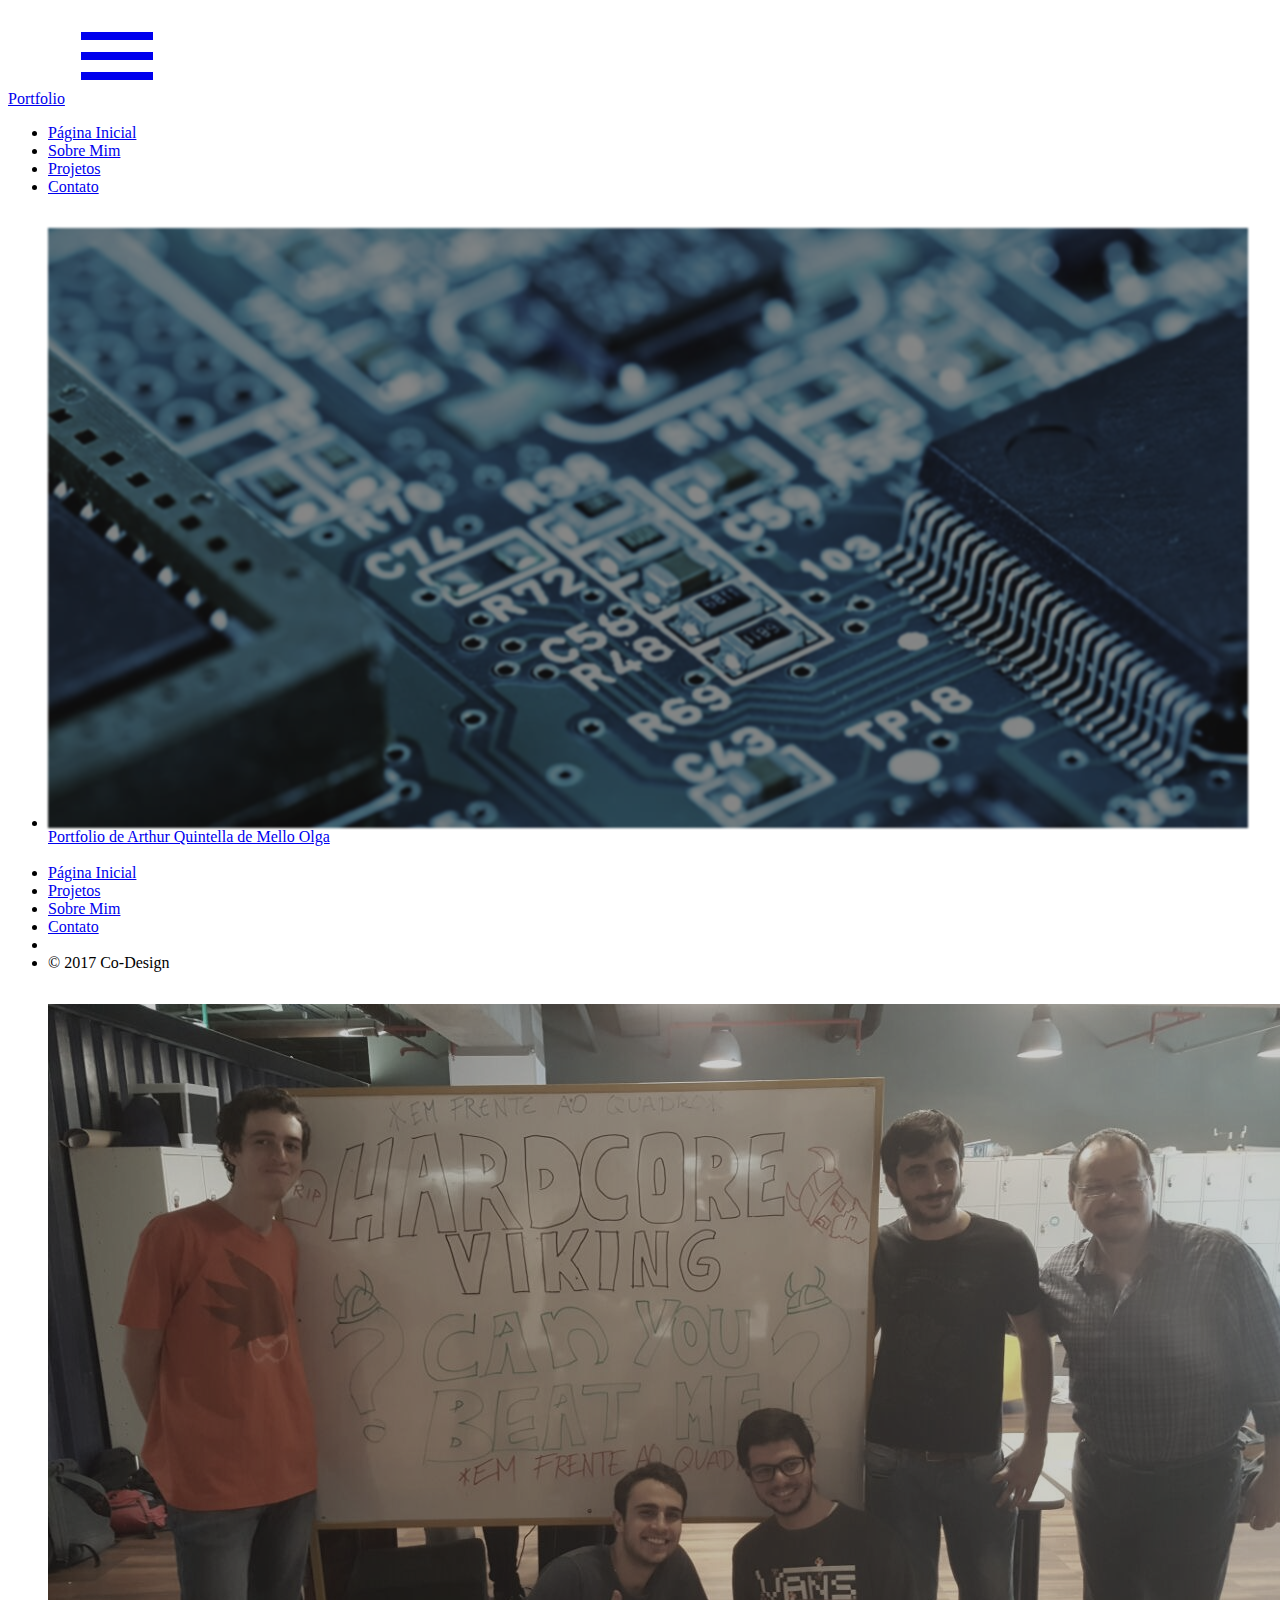
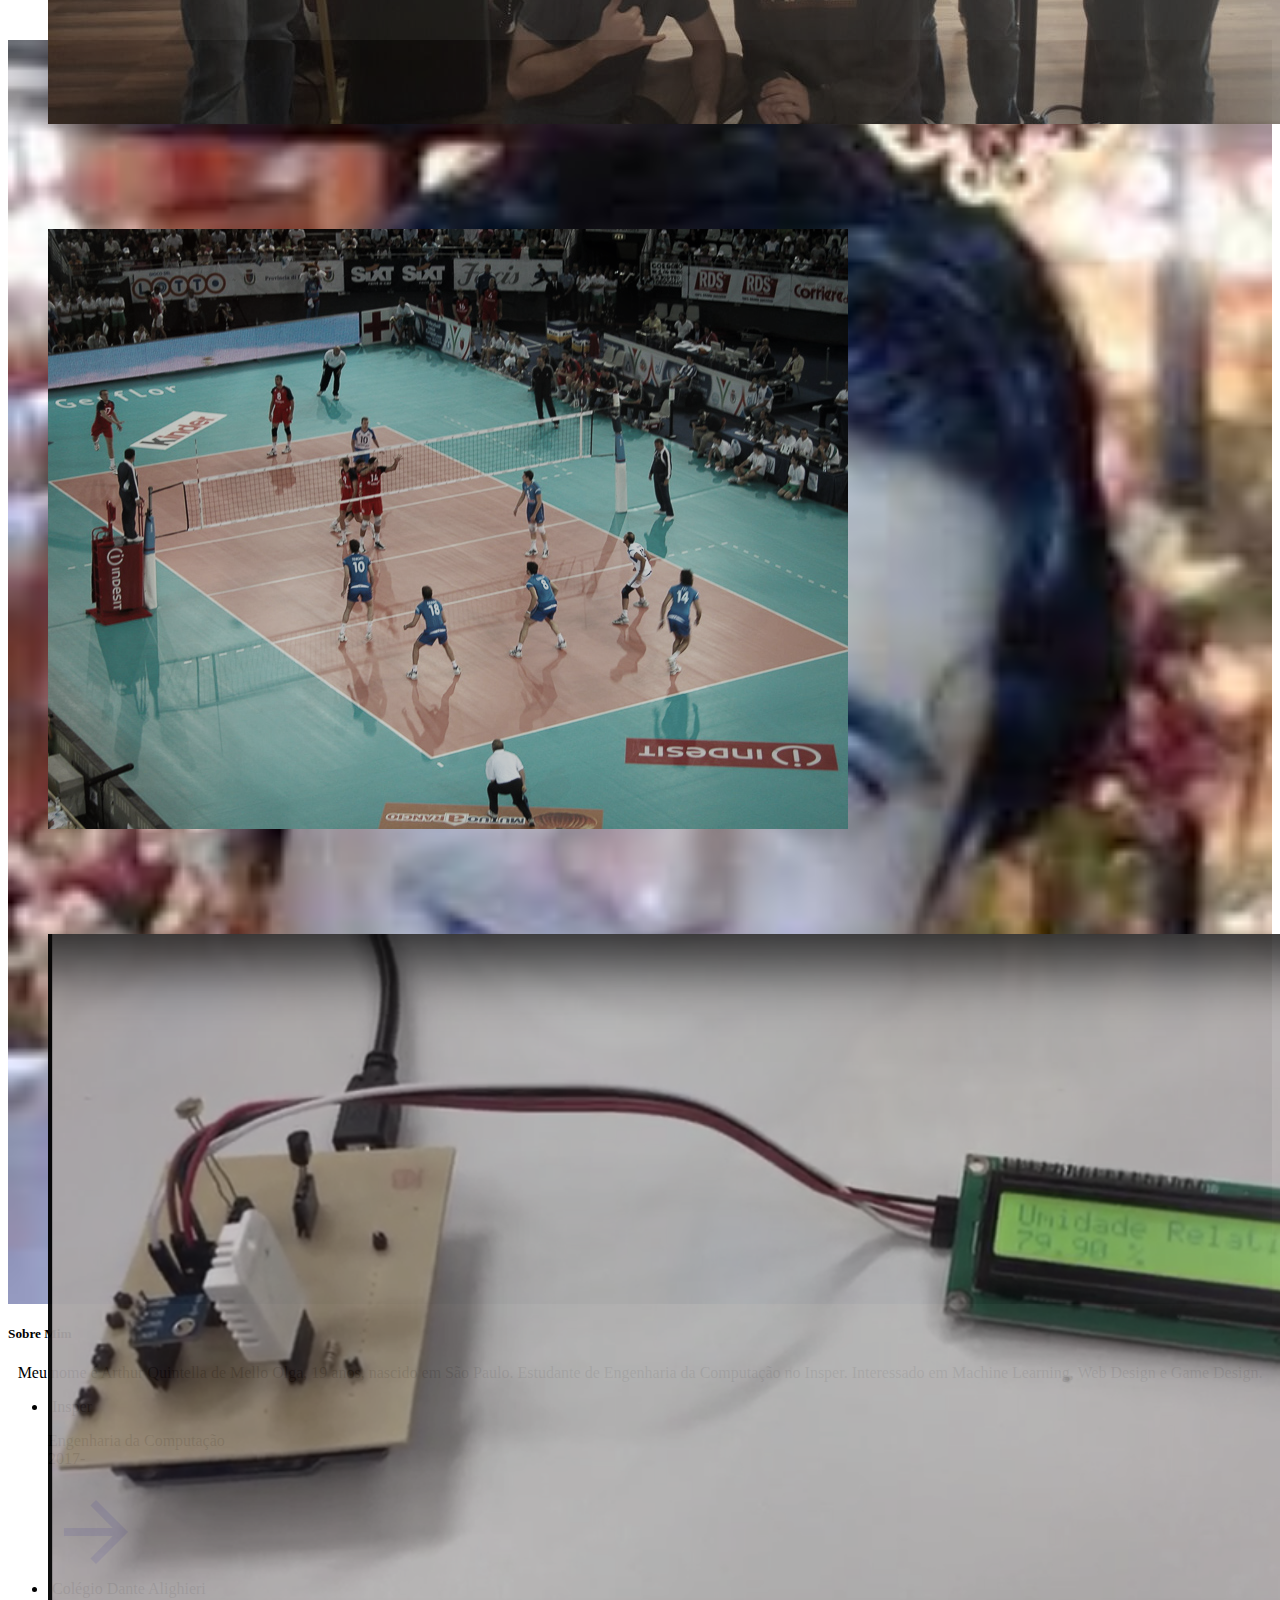
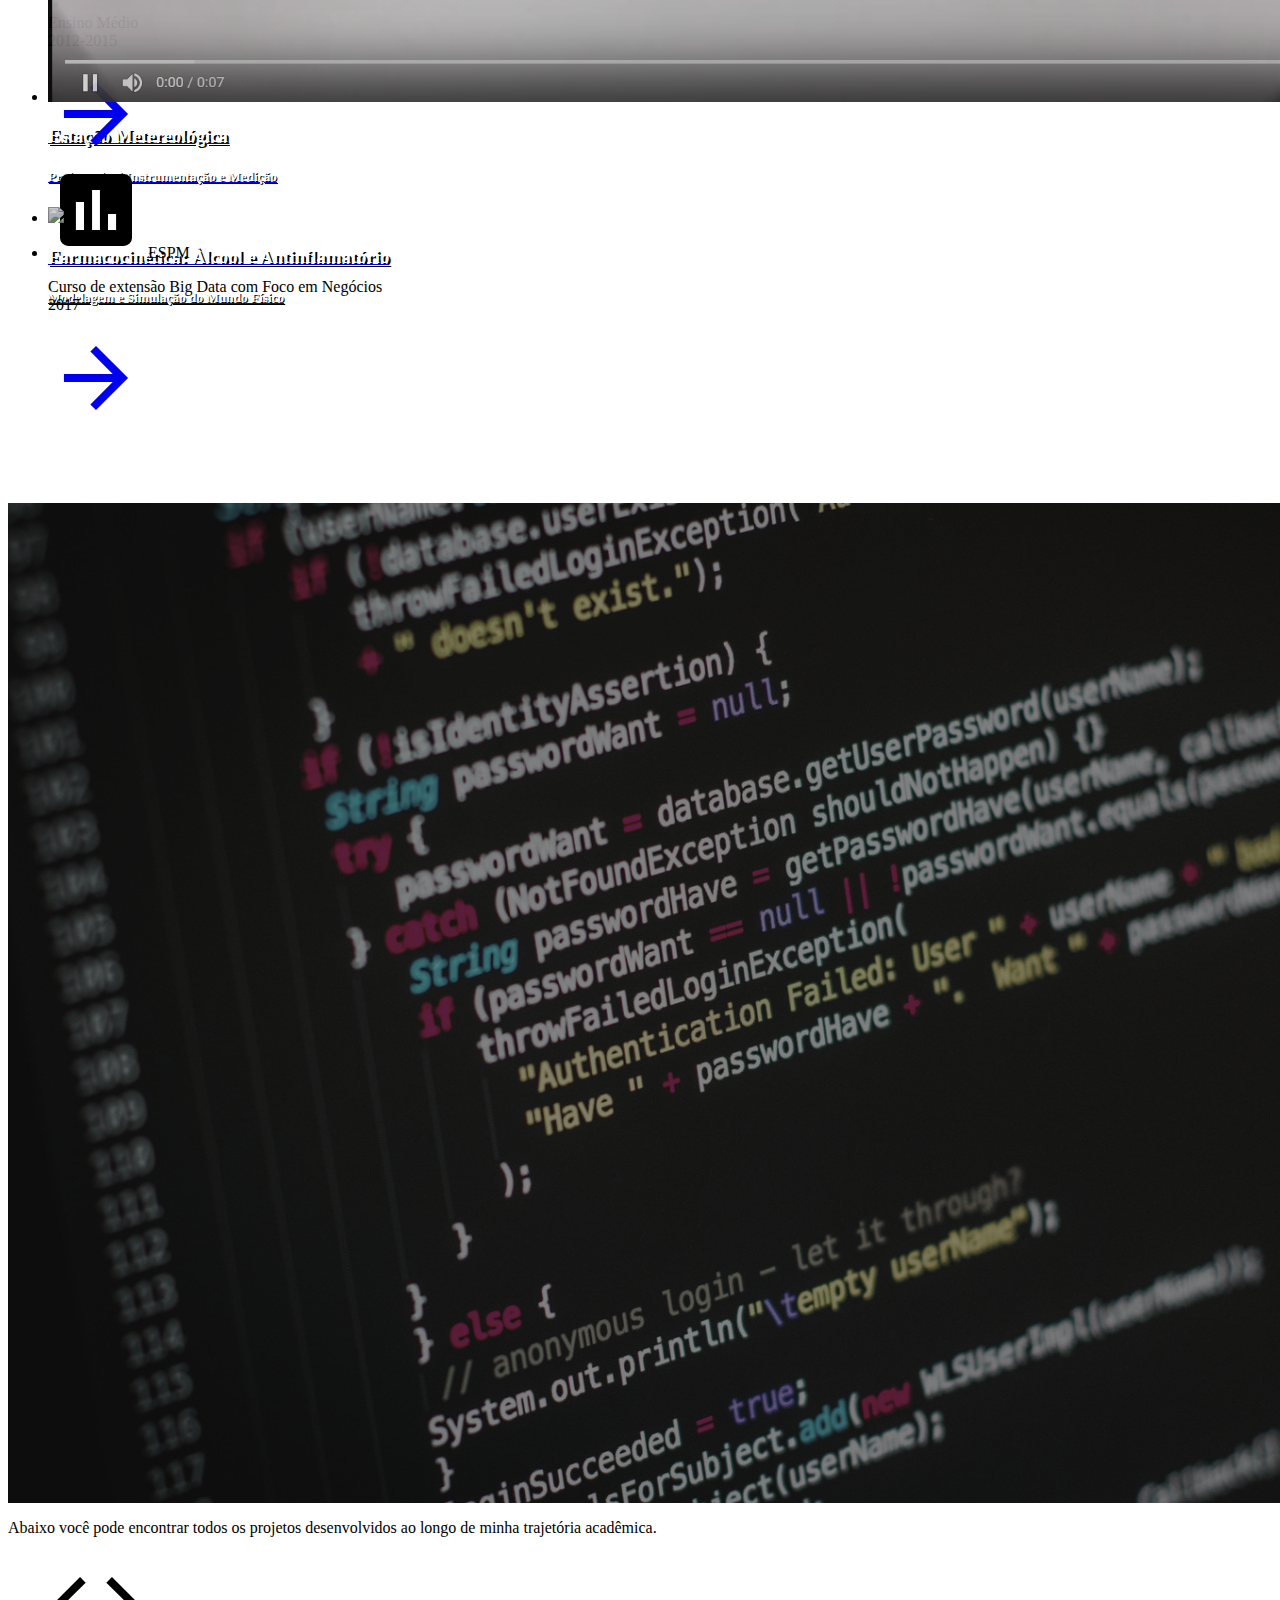
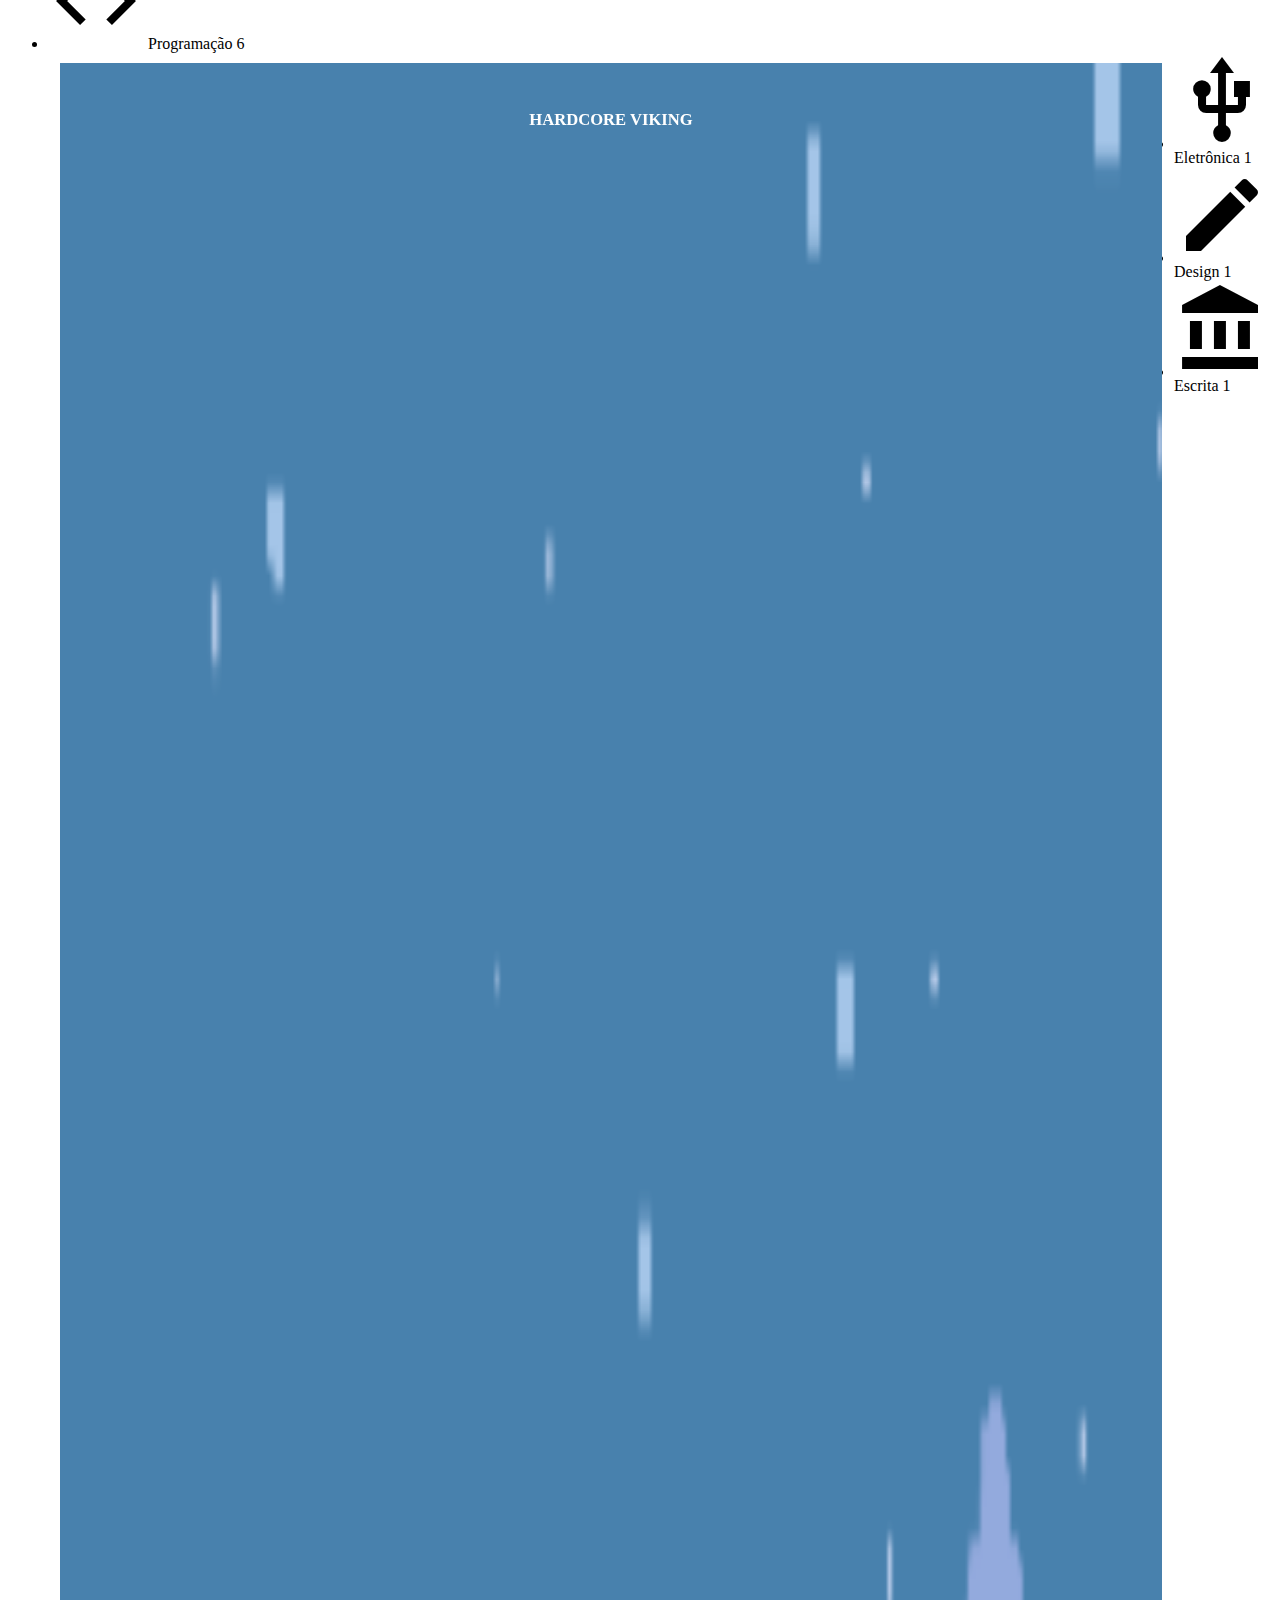
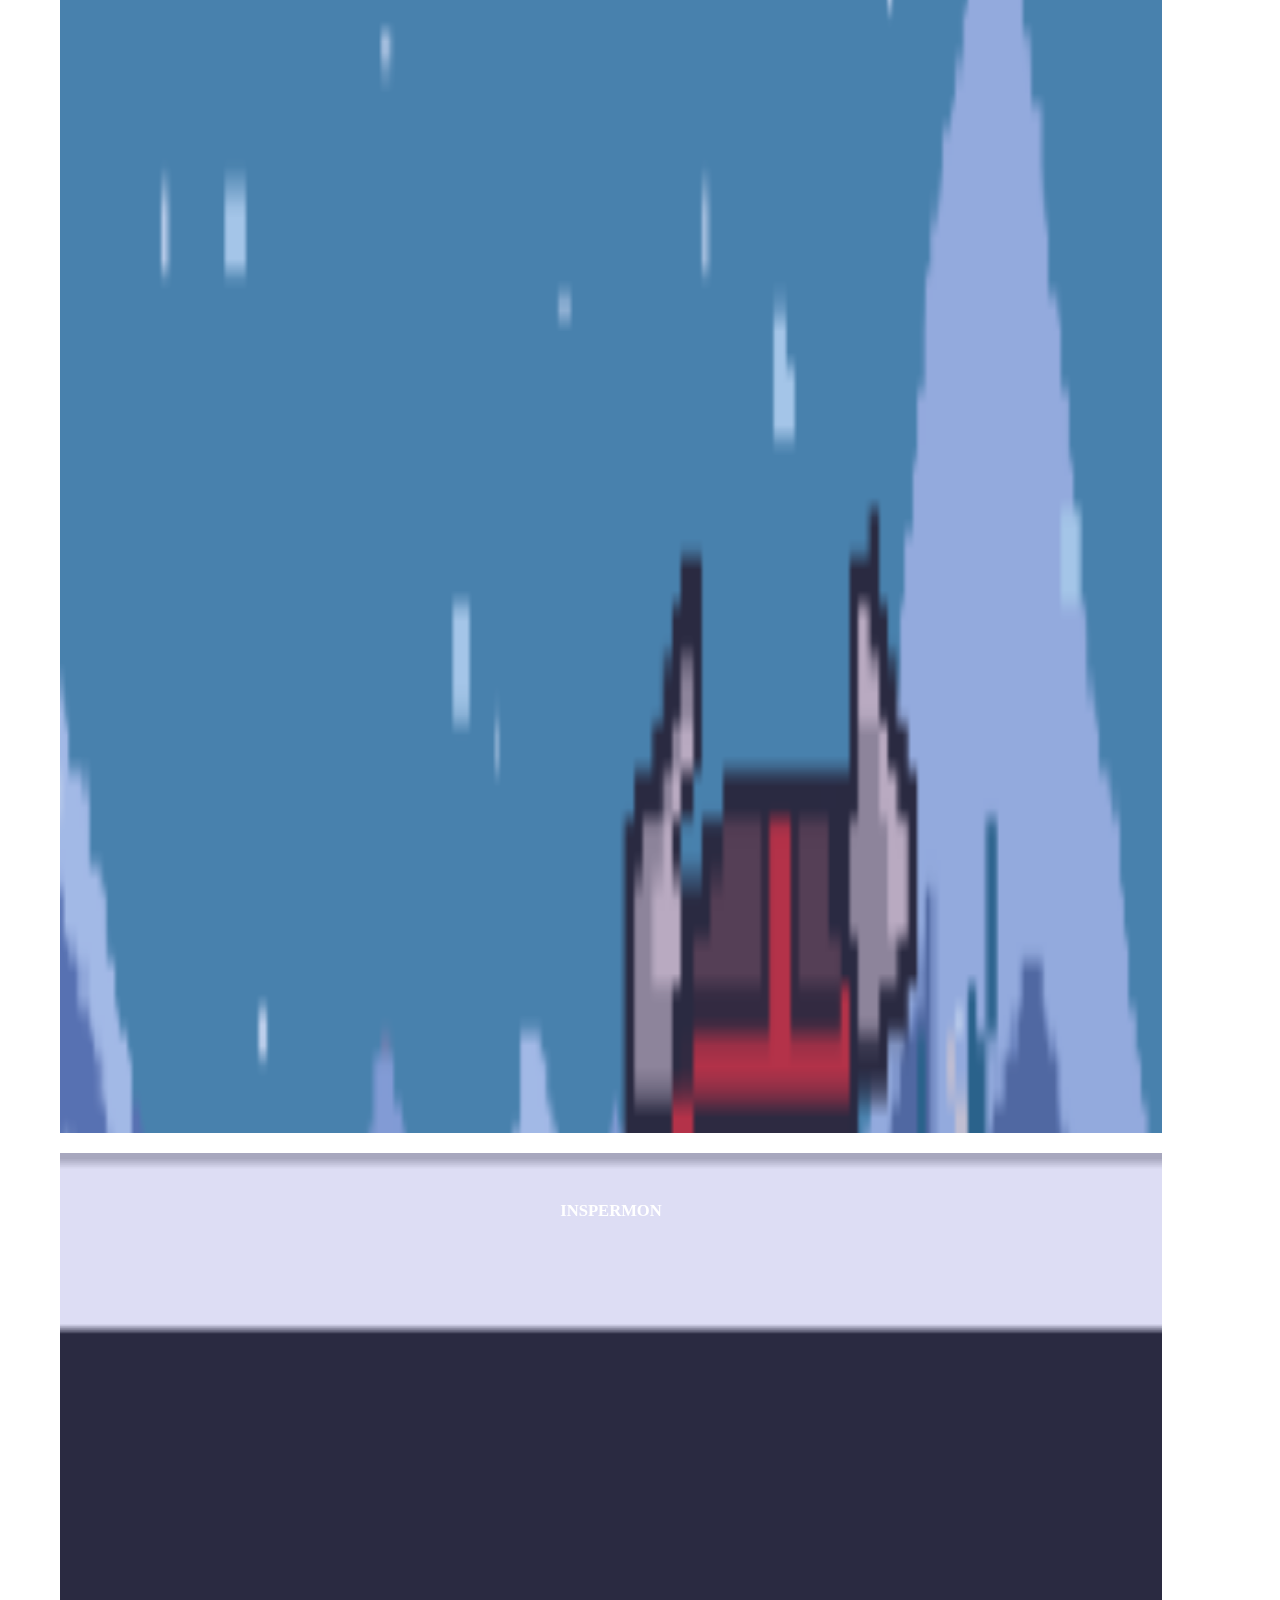
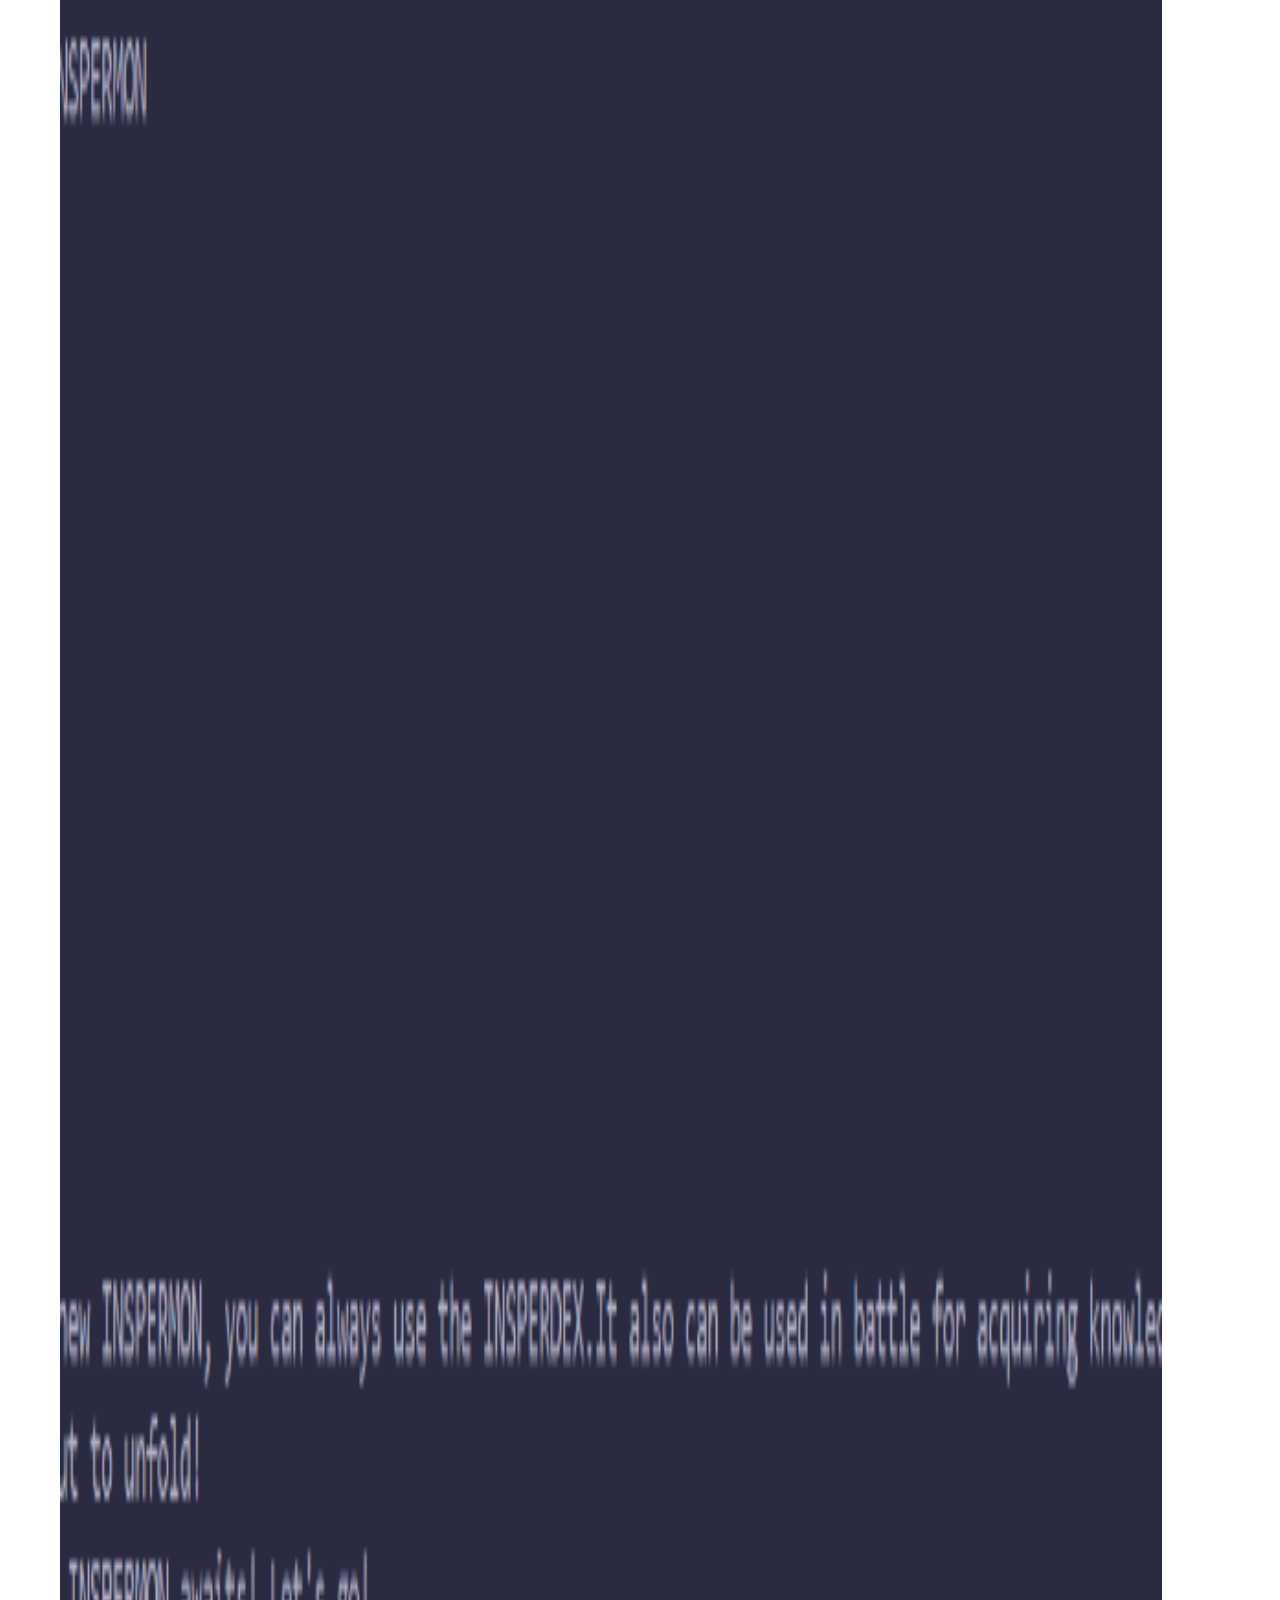
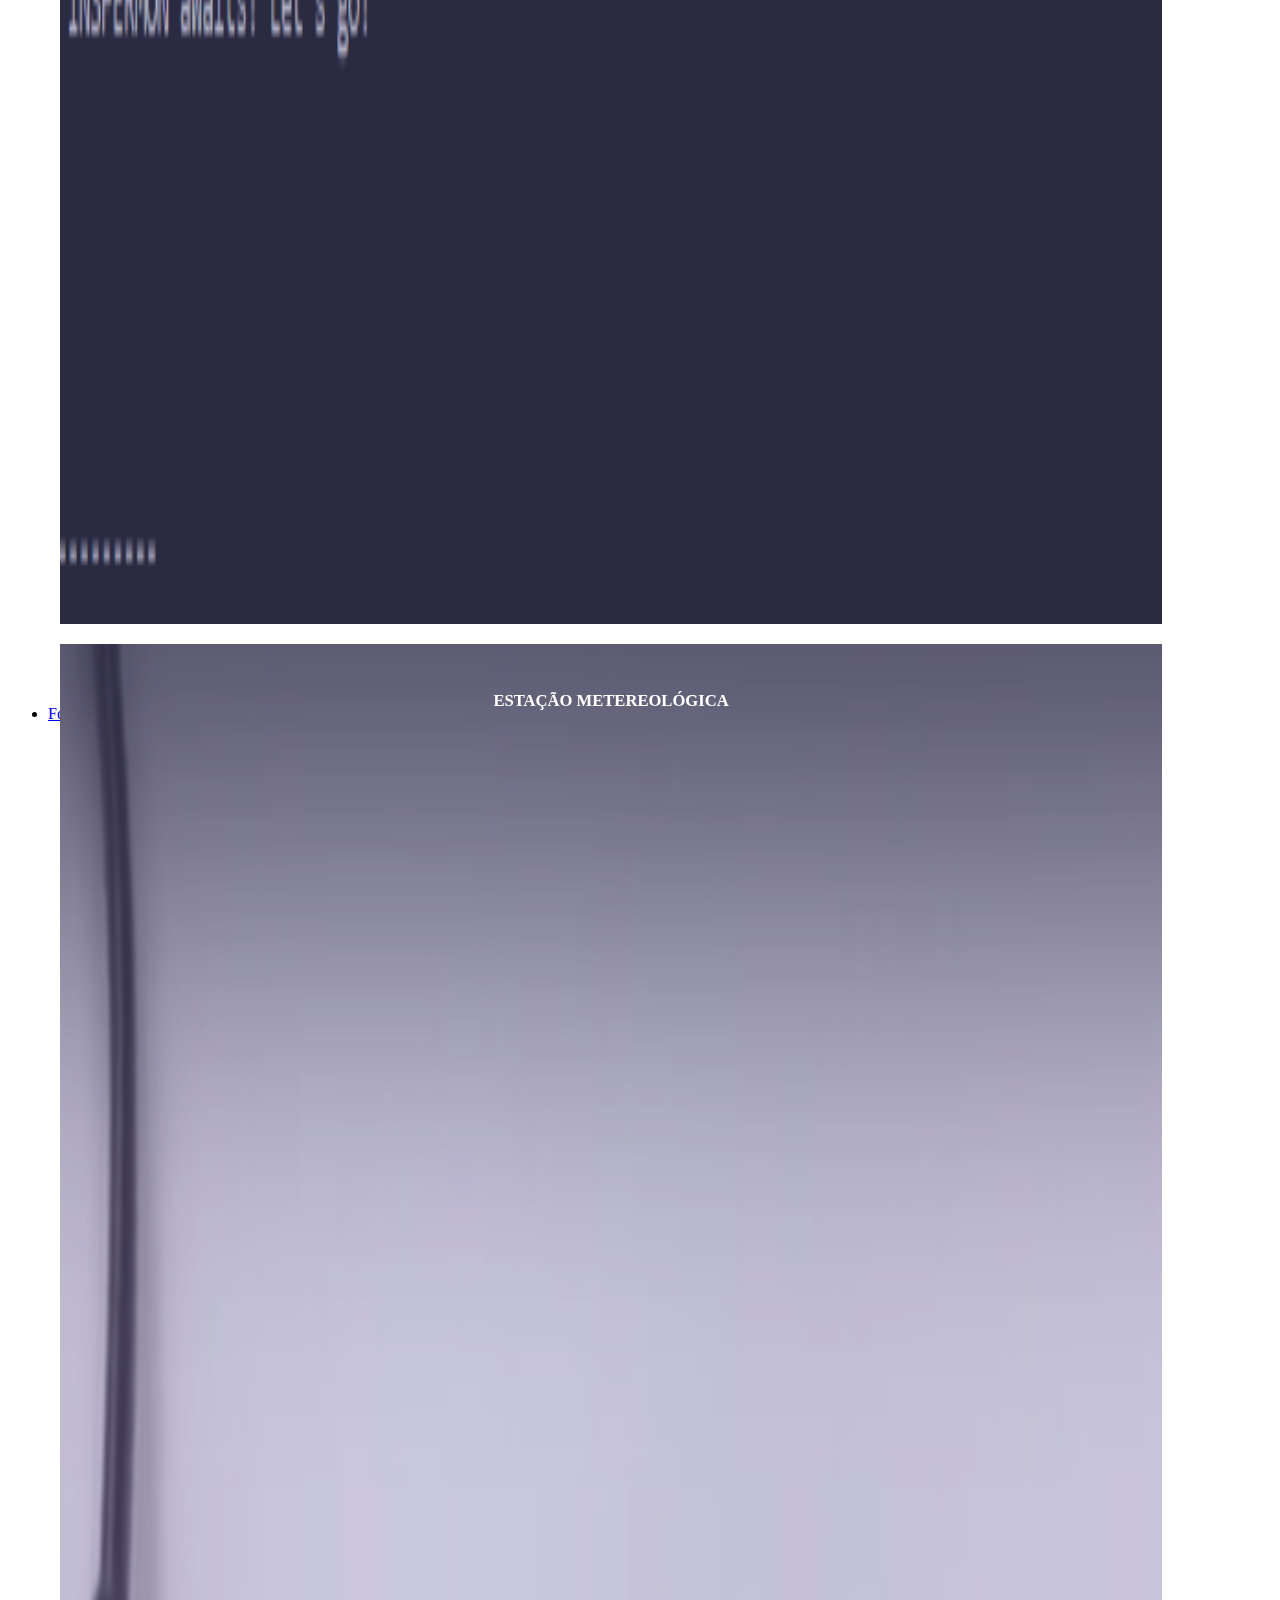
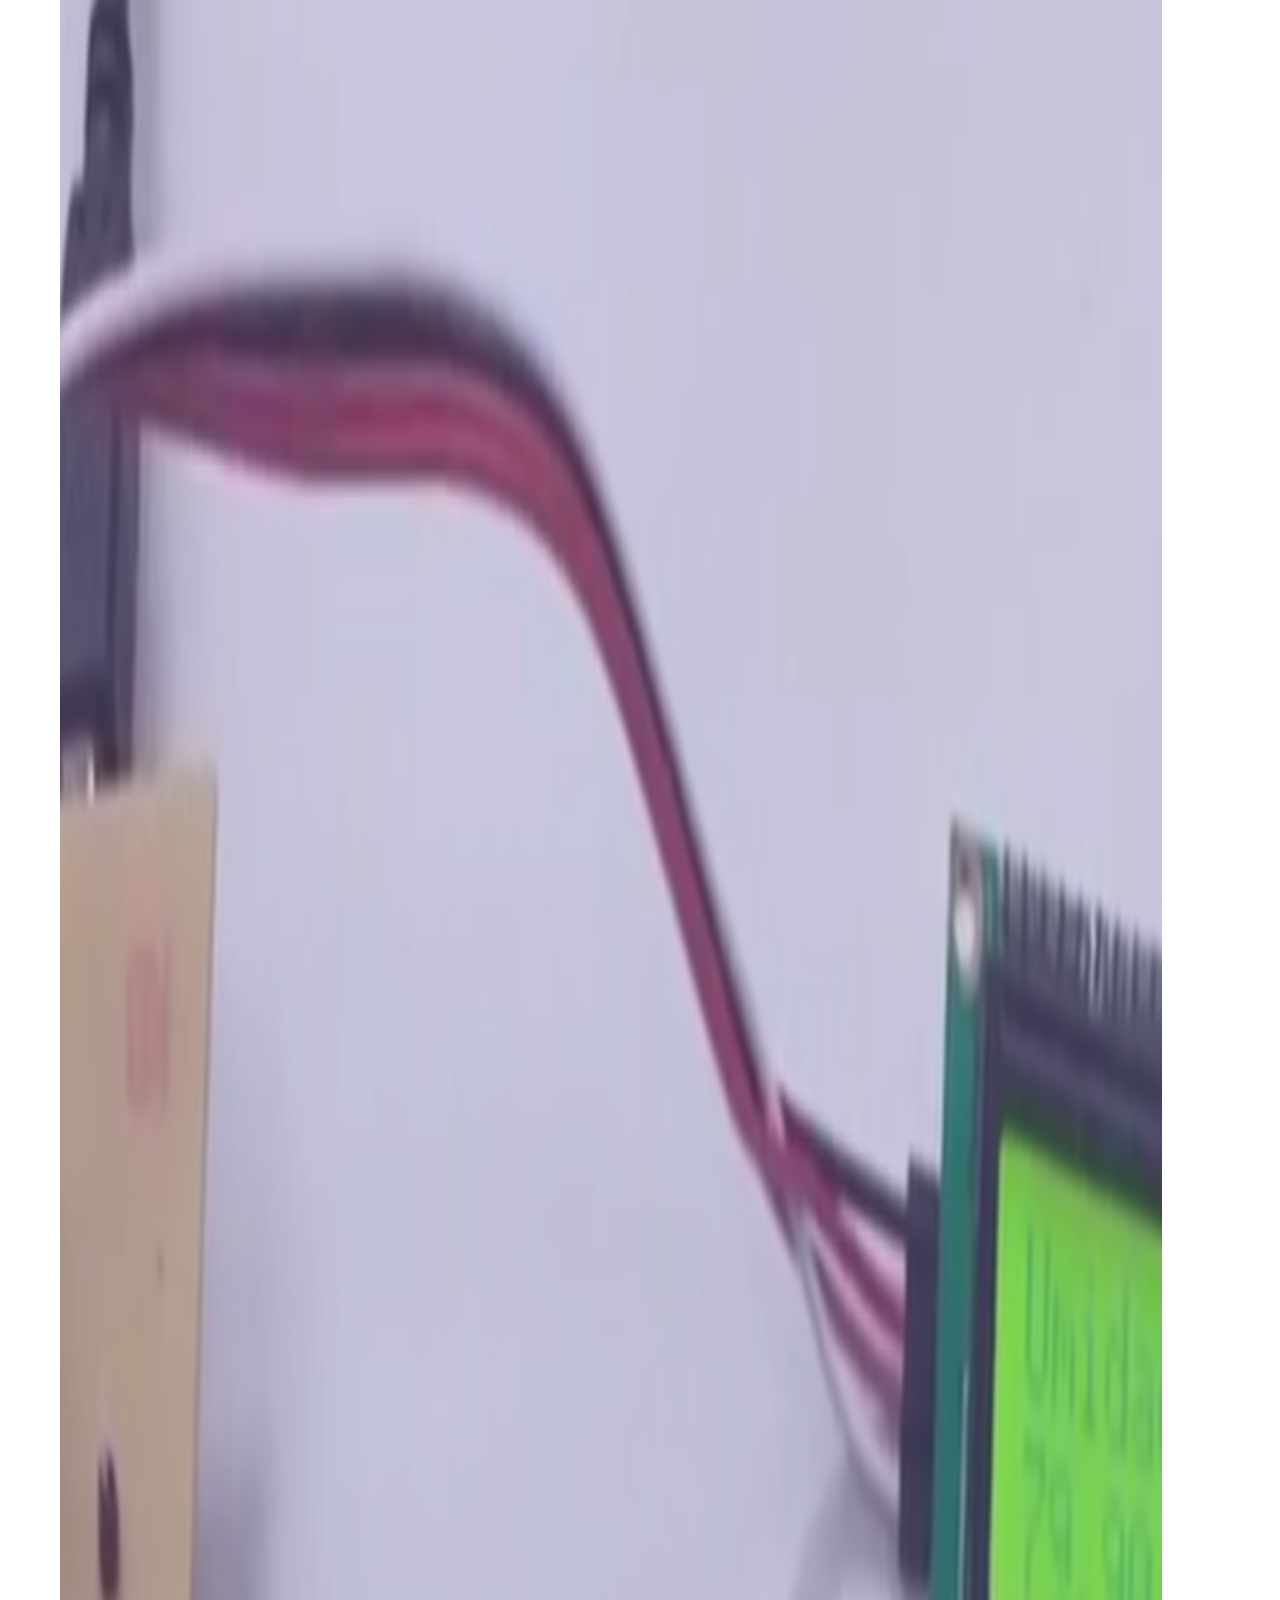
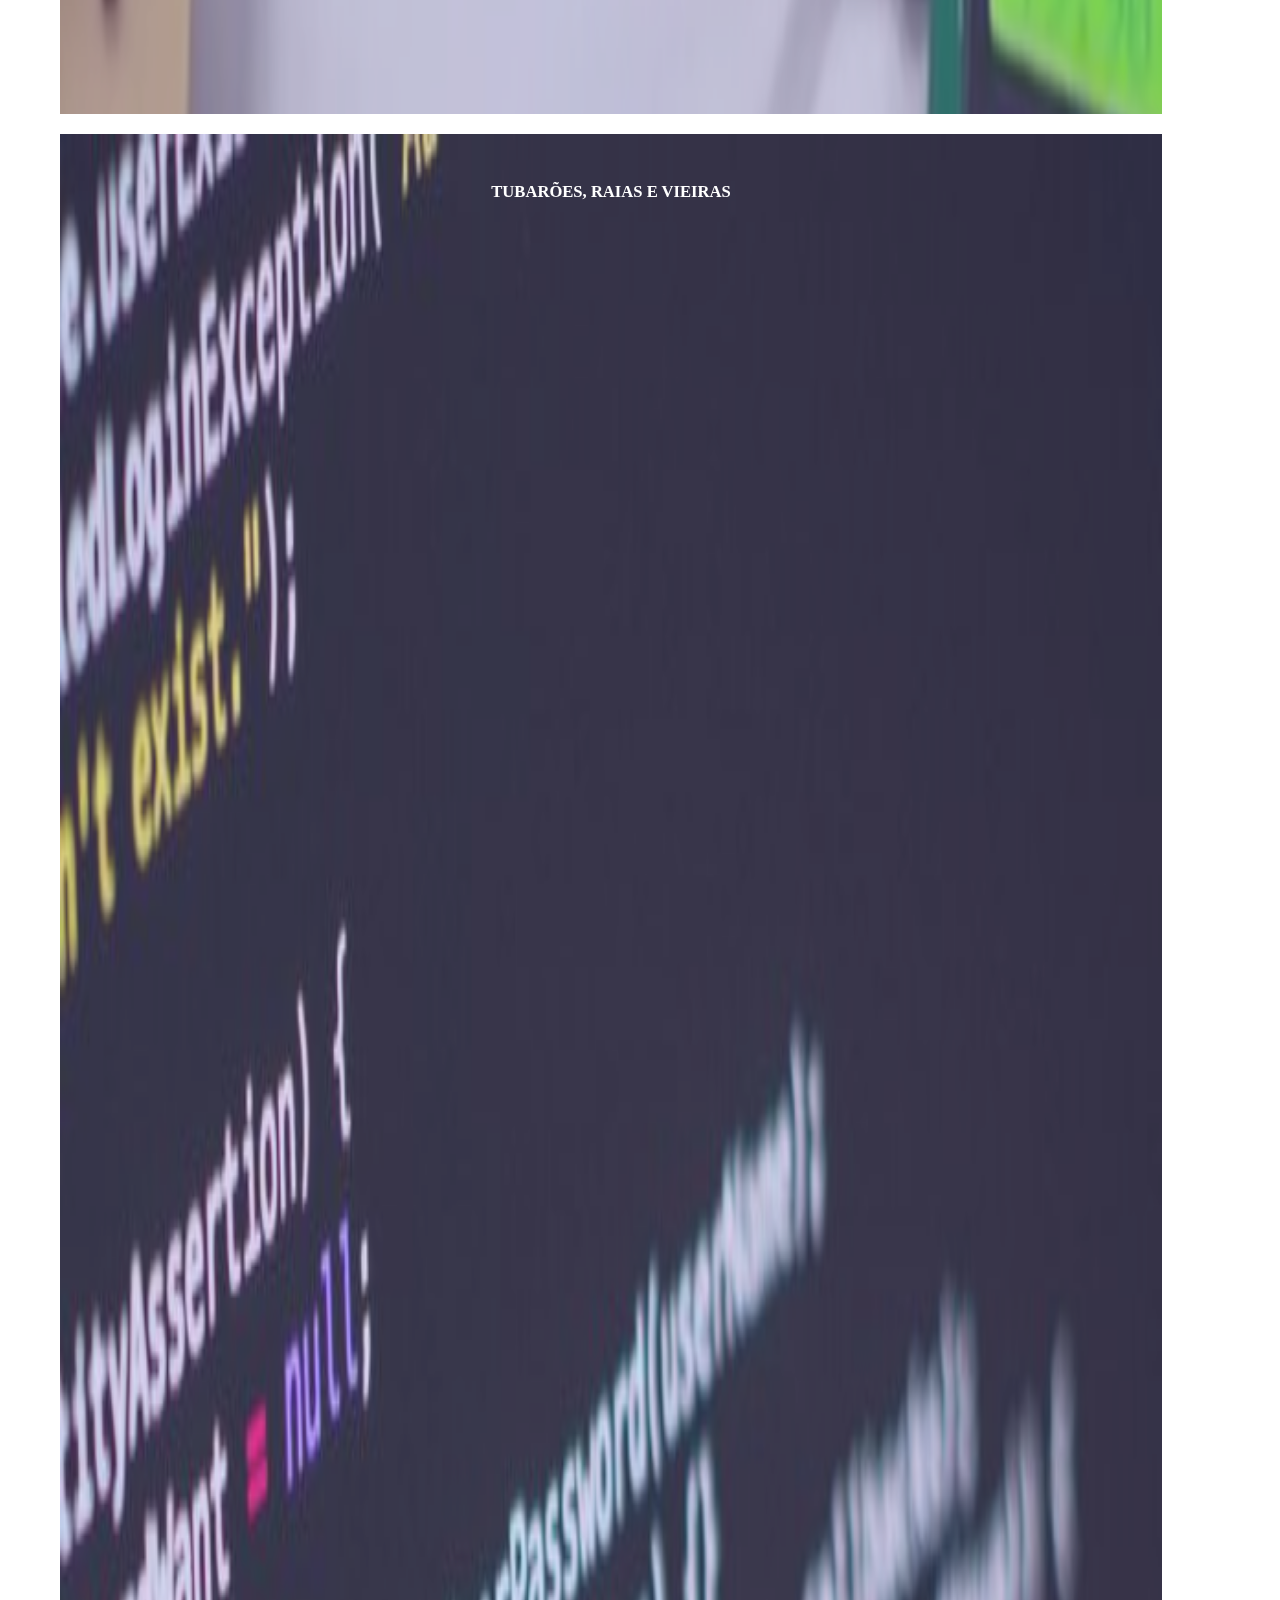
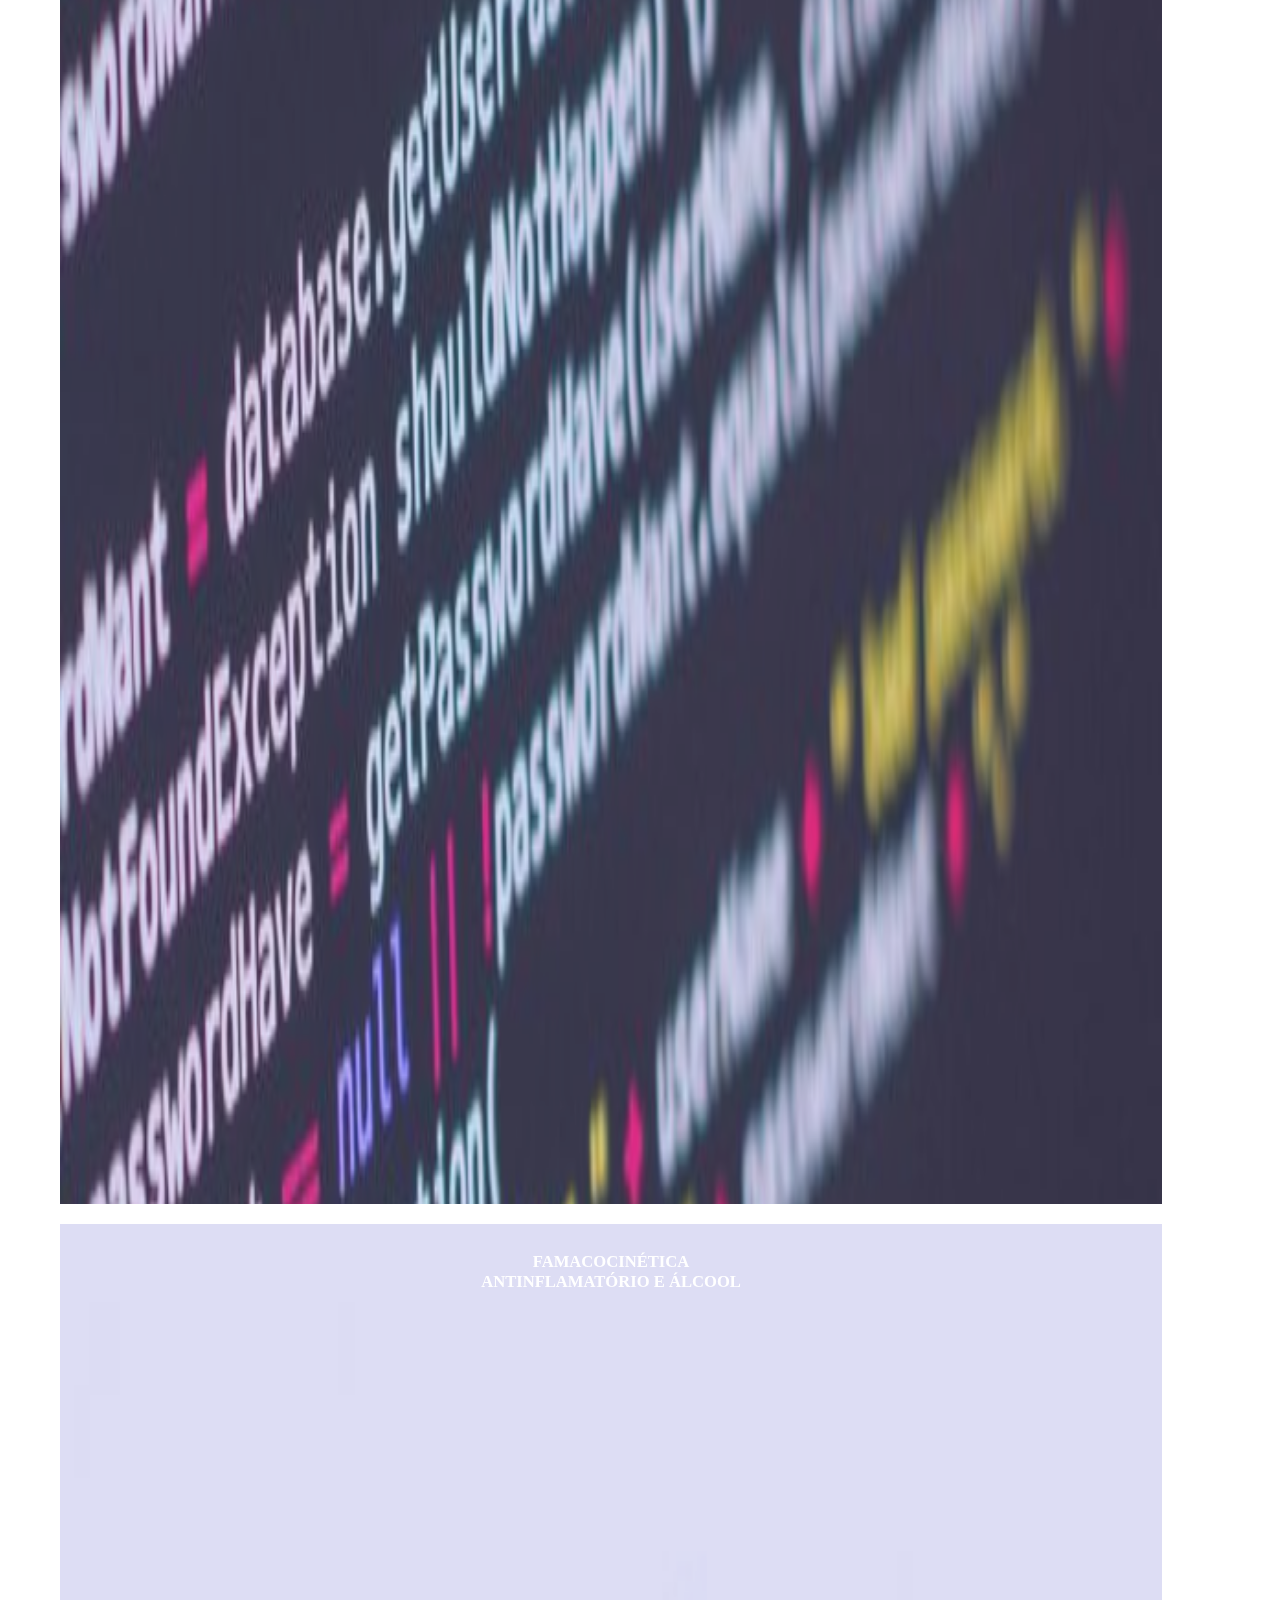
==== commit 746ee26d: "linkedin dlt" ====
--- a/index.html
+++ b/index.html
@@ -330,10 +330,6 @@
                     
                     <ul>
                         <li>
-                            <div class="LI-profile-badge"  data-version="v1" data-size="medium" data-locale="pt_BR" data-type="horizontal" data-theme="dark" data-vanity="arthur-q-m-olga-212aab119"><a class="LI-simple-link" href='https://www.linkedin.com/in/arthur-q-m-olga-212aab119?trk=profile-badge'>Arthur Quintella de Mello Olga</a></div>
-                        </li>
-                    
-                        <li>
                             <a class="github-button" href="https://github.com/ArthurOlga" data-size="large" data-show-count="true" aria-label="Follow @ArthurOlga on GitHub">Follow @ArthurOlga</a>
                         </li>
                         
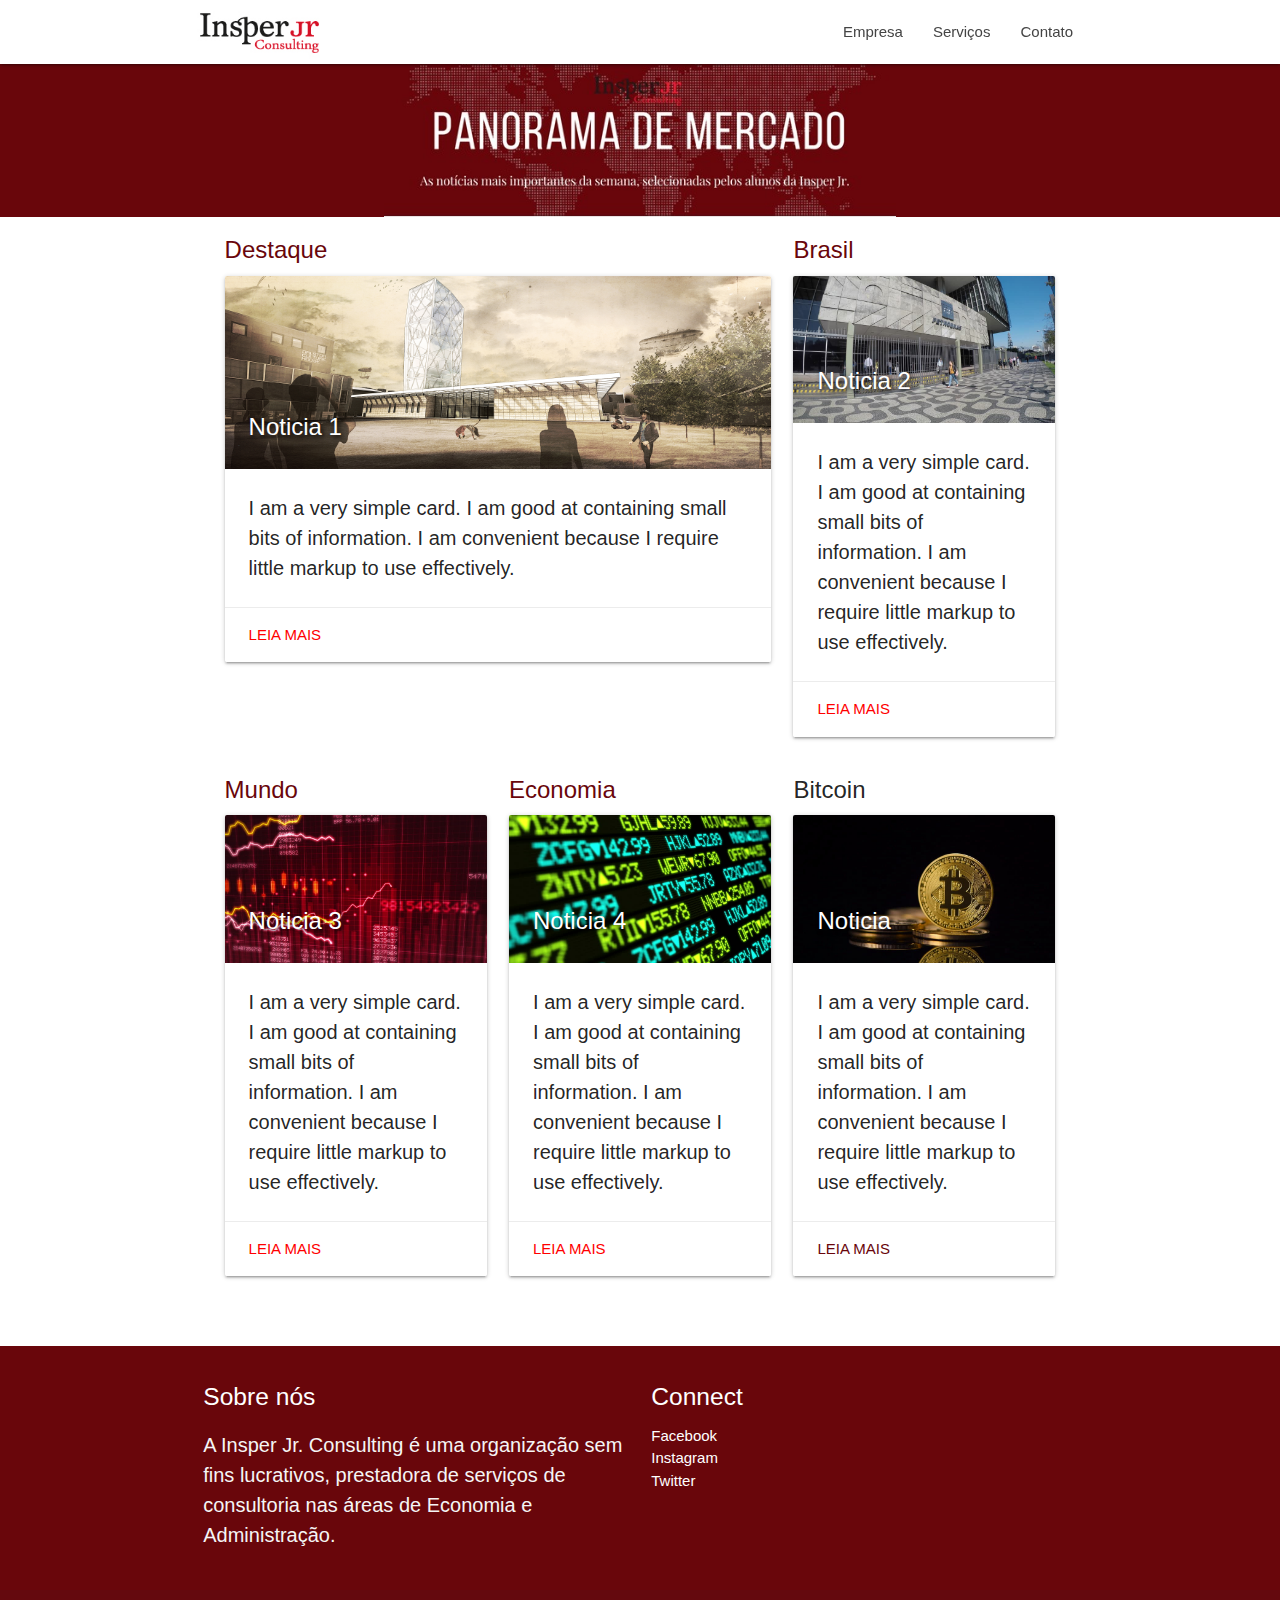
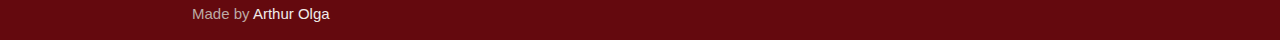
==== commit 8a77c0ba: "insper jr 1" ====
--- a/index.html
+++ b/index.html
@@ -1,351 +1,187 @@
+<!DOCTYPE html>
 <html lang="en">
 <head>
-    <meta charset="UTF-8">
-    <meta name="viewport" content="width=device-width, initial-scale=1.0">
-    <meta http-equiv="X-UA-Compatible" content="ie=edge">
-    <title>Portfolio</title>
+  <meta http-equiv="Content-Type" content="text/html; charset=UTF-8"/>
+  <meta name="viewport" content="width=device-width, initial-scale=1"/>
+  <title>Paranoama de Mercado - Insper Jr</title>
 
-    <!-- Compiled and minified CSS -->
-    <link rel="stylesheet" href="https://cdnjs.cloudflare.com/ajax/libs/materialize/0.100.2/css/materialize.min.css">
-    <!-- Compiled and minified JavaScript -->
-    <script type="text/javascript" src="https://code.jquery.com/jquery-3.2.1.min.js"></script>
-    <script src="https://cdnjs.cloudflare.com/ajax/libs/materialize/0.100.2/js/materialize.min.js"></script>
-    <script type="text/javascript" src="./index.js"></script>
-    <!-- links for social icons -->
-    <link href="https://fonts.googleapis.com/icon?family=Material+Icons" rel="stylesheet">
-    <!-- Place this tag in your head or just before your close body tag. -->
-    <script async defer src="https://buttons.github.io/buttons.js"></script>
-    <script type="text/javascript" src="https://platform.linkedin.com/badges/js/profile.js" async defer></script>
-    <link href="https://fonts.googleapis.com/icon?family=Material+Icons" rel="stylesheet">
-    <link rel="stylesheet" href="./media-hover-effects.css">
-    <link rel="stylesheet" href="./index.css">
-    
+  <!-- CSS  -->
+  <link href="https://fonts.googleapis.com/icon?family=Material+Icons" rel="stylesheet">
+  <link href="css/materialize.css" type="text/css" rel="stylesheet" media="screen,projection"/>
+  <link href="css/style.css" type="text/css" rel="stylesheet" media="screen,projection"/>
+</head>
+<body>
+  <div class="navbar-fixed">
+    <nav class="white" role="navigation">
+      <div class="nav-wrapper container">
+        <img id="logo-img" href="#" class="brand-logo" src="logo.jpg">
+        <ul class="right hide-on-med-and-down">
+          <li><a href="#">Empresa</a></li>
+          <li><a href="index.html">Serviços</a></li>
+          <li><a href="#">Contato</a></li>
+        </ul>
 
-</head>
+        <ul id="nav-mobile" class="sidenav">
+            <li><a href="#">Empresa</a></li>
+            <li><a href="#">Serviços</a></li>
+            <li><a href="#">Contato</a></li>
+        </ul>
+        <a href="#" data-target="nav-mobile" class="sidenav-trigger"><i class="material-icons">menu</i></a>
+      </div>
+    </nav>
+  </div>
+  <div class="hide-on-small-only">
+      <div class="title">
+          <img class="title-img" src="title.png">
+      </div>
+  </div>
+  <div class="hide-on-med-and-up">
+  <div class="container">
 
-<body class=''>
-    <div class="navbar-fixed">
-        <nav>
-            <div class="nav-wrapper #263238 blue-grey darken-4 ">
-                <a href="index.html" id="logo" class="brand-logo center">Portfolio</a>
-                <a href="#" data-activates="mobile-demo" class="button-collapse"><i class="material-icons">menu</i></a>
-                <ul class="left hide-on-med-and-down">
-                    <li><a class="waves-effect" href="#slider_projects">Página Inicial</a></li>
-                    <li><a class="waves-effect" href="#about">Sobre Mim</a></li>
-                    <li><a class="waves-effect" href="#projects">Projetos</a></li>
-                    <li><a class="waves-effect" href="#contato">Contato</a></li>
-                </ul>
-
-            </div>
-        </nav>
-    </div>
-    <ul class="side-nav" id="mobile-demo">
-        <li><div class="user-view">
-                <div class="background">
-                    <img class="responsive-img" src="./bg_sidenav.jpg">
-                </div>
-                <a href="#!name"><span class="white-text name center">Portfolio de Arthur Quintella de Mello Olga</span></a>
-                <br> <br>                
-        </div></li>
-        <li class="active #546e7a blue-grey"><a class="waves-effect" href="index.html">Página Inicial</a></li>
-        <li><a class="waves-effect" href="#projects">Projetos</a></li>
-        <li><a class="waves-effect" href="#about">Sobre Mim</a></li>
-        <li><a class="waves-effect" href="#contato">Contato</a></li>
-        <li><div class="divider"></div></li>
-        <li><a class="subheader">© 2017 Co-Design</a></li>
-        <!-- <li><a class="waves-effect" href="#!">Random Text</a></li> -->
-        
-    </ul>
-    <div id="slider_projects" class="section scrollspy">
-      <div class="slider">
-        <ul class="slides">
-          <li>
-            <a href="./project_HardcoreViking.html"><img src="./vkdev.JPG">
-              <div class="caption center-align">
-                <h3>Jogo Hardcore Viking</h3>
-                <h5 class="sub">Projeto Final Design de Software</h5>
-              </div>
-            </a>
-          </li>
-          <li>
-            <a href="./project_modsim3.html"><img src="./voleibol.jpg">
-              <div class="caption center-align">
-                <h3>Modelagem Voleibol</h3>
-                <h5 class="sub">Projeto Final Modelagem e Simulação</h5>
-              </div>
-            </a>
-          </li>
-          <li>
-            <a href="./project_EstacMeter.html"><img src="./estacao2.png">
-              <div class="caption center-align">
-                <h3>Estação Metereológica</h3>
-                <h5 class="sub">Projeto Final Instrumentação e Medição</h5>
-              </div>
-            </a>
-          </li>
-          <li>
-            <a href="./project_modsim2.html"><img src="./remedio.jpg">
-              <div class="caption center-align">
-                <h3 >Farmacocinética: Àlcool e Antinflamatório</h3>
-                <h5 class="sub">Modelagem e Simulação do Mundo Físico</h5>
-              </div>
-            </a>
-          </li>
-        </ul>
-      </div>
-    </div>     
-
-    <div id="about" class="section scrollspy">
-      <br></br>
-      <div class="container">
-        
-        
-        <div class="section">
-    
-          <div class="row">
-            <div class="col s12">
-              <div class="icon-block">
-                <div class="col s12"></div>
-                
-                
-      
-                <div class="col s4 offset-s4 center align">
-                    <img id="fotoperfil" width="100%" class="circle responsive-img center" src="./profilepic.png">
-                </div>
-                <h5 class="col s12 center">Sobre Mim</h5>
-                <p class="col s12 light" style="text-align:center;">Meu nome é Arthur Quintella de Mello Olga, 19 anos, nascido em São Paulo. Estudante de Engenharia da Computação no Insper. Interessado em Machine Learning, Web Design e Game Design. </p>
-              </div> 
-              
-              </div>
-    
-              <ul class="collection">
-
-                    <li class="collection-item avatar">
-                      <img src="https://pbs.twimg.com/profile_images/472106013806456832/_tLRMkFD_400x400.png" alt="" class="circle">
-                      <span class="title">Insper</span>
-                      <p>Engenharia da Computação <br>
-                          2017-
-                      </p>
-                      <a href="https://www.insper.edu.br/graduacao/engenharia-computacao/" tager="_blank" class="secondary-content"><i class="small material-icons">arrow_forward</i></a>
-                    </li>
-                    <li class="collection-item avatar">
-                      <img src="https://www.colegiodante.com.br/imagens/img_simbolos_01.gif" alt="" class="circle">
-          
-                      <span class="title">Colégio Dante Alighieri</span>
-                      <p>Ensino Médio <br>
-                          2012-2015
-                      </p>
-                      <a href="https://www.colegiodante.com.br/" class="secondary-content"><i class="small material-icons">arrow_forward</i></a>
-                    </li>
-                    <li class="collection-item avatar">
-                      <i class="material-icons circle green">insert_chart</i>
-                      <span class="title">ESPM</span>
-                      <p>Curso de extensão Big Data com Foco em Negócios <br>
-                          2017
-                      </p>
-                      <a href="#!" class="secondary-content"><i class="small material-icons">arrow_forward</i></a>
-                    </li>
-            </ul>
-            
-    
+      <div class="section">
+        <div class="row" id="mobile-title">
+          <div class="col s12 l9 offset-l1">
+            <font size="4" color="red">
+              <strong> Panorama de Mercado </strong>
+            </font>
           </div>
-
         </div>
-
+        <div class="row">
+          <div class="col s12 l9 offset-l1" id="banner">
+          </div>
+        </div>
       </div>
     </div>
     </div>
-    <div id="projects" class="section scrollspy">
-        <div>
-            <div class="parallax-container valign-wrapper">
-                <div class="row center">
-                    <h5 class="header col s12 ">Projetos Desenvolvidos em Ambiente Acadêmico</h5>
-                </div>
-                <div class="parallax"><img src="o-CODING-facebook.jpg"></div>
+  
+  
+
+  <div class="content-container">
+    <div class="section">
+      <div class="row">
+        <div class="col s12 l8 offset-l2">
+          <div class="row">
+            <div class="col s12 l8">
+              <font size="5" color="#69060b">Destaque</font>
+                <div class="card news-card">
+                    <div class="card-image">
+                      <img src="destaque.jpg">
+                      <span class="card-title"><strong>Noticia 1</strong></span>
+                    </div>
+                    <div class="card-content">
+                      <p>I am a very simple card. I am good at containing small bits of information.
+                      I am convenient because I require little markup to use effectively.</p>
+                    </div>
+                    <div class="card-action">
+                      <a href="article.html">LEIA MAIS</a>
+                    </div>
+                  </div>
             </div>
-            <div class="container">
-                    <p class="center-align ">
-                      Abaixo você pode encontrar todos os projetos desenvolvidos ao longo de minha trajetória acadêmica.  
-                      
-                    </p>
-                <ul class="collapsible" data-collapsible="accordion">
-                    <li>
-                    <div class="collapsible-header active">
-                        <i id="programação" class="material-icons">code</i>
-                        Programação
-                        <span class="badge">6</span></div>
-                    <div class="collapsible-body">
-                            <div class="card">
-                                <div class="row">
-                                  <div class="col s12 m6 l4 grid">
-                                    <figure class="effect-bubba">
-                                      <img src="LOGO/vkthumbnail.png" alt="img02"/>
-                                      <figcaption>
-                                        <h5><br><span>Hardcore Viking</span></h5>
-                                        <p>Design de Software<br>Projeto Final.</p>
-                                        <a href="./project_HardcoreViking.html">View more</a>
-                                      </figcaption>     
-                                    </figure>
-                                  </div>
-                                    <div class="col s12 m6 l4 grid">
-                                      <figure class="effect-bubba">
-                                        <img src="LOGO/inspermom.png" alt="img02"/>
-                                        <figcaption>
-                                          <h5><br><span>Inspermon</span></h5>
-                                          <p>Design de Software<br>Projeto 2</p>
-                                          <a href="./project_inspermon.html">View more</a>
-                                        </figcaption>     
-                                      </figure>
-                                    </div>
-                                  <div class="col s12 m6 l4 grid">
-                                    <figure class="effect-bubba">
-                                      <img src="LOGO/estacao2.png" alt="img02"/>
-                                      <figcaption>
-                                        <h5><br><span>Estação Metereológica</span></h5>
-                                        <p>Instrumentação e Medição<br>Projeto Final.</p>
-                                        <a href="./project_EstacMeter.html">View more</a>
-                                      </figcaption>     
-                                    </figure>
-                                  </div>
-                                  <div class="col s12 m6 l4 grid">
-                                    <figure class="effect-bubba">
-                                      <img src="LOGO/o-CODING-facebook.jpg" alt="img02"/>
-                                      <figcaption>
-                                        <h5><br><span>Tubarões, Raias e Vieiras</span></h5>
-                                        <p>Modelagem e Simulação<br>Projeto 1</p>
-                                        <a href="./project_modsim1.html">View more</a>
-                                      </figcaption>     
-                                    </figure>
-                                  </div>
-                                  <div class="col s12 m6 l4 grid">
-                                      <figure class="effect-bubba">
-                                        <img src="LOGO/remedio.jpg" alt="img02"/>
-                                        <figcaption>
-                                          <h5>Famacocinética<br><span>Antinflamatório e Álcool</span></h5>
-                                          <p>Modelagem e Simulação<br>Projeto 2</p>
-                                          <a href="./project_modsim2.html">View more</a>
-                                        </figcaption>     
-                                      </figure>
-                                  </div>
-                                  <div class="col s12 m6 l4 grid">
-                                      <figure class="effect-bubba">
-                                        <img src="LOGO/voleibol.jpg" alt="img02"/>
-                                        <figcaption>
-                                          <h5>Modelagem<br><span>Voleibol</span></h5>
-                                          <p>Modelagem e Simulação<br>Projeto Final</p>
-                                          <a href="./project_modsim3.html">View more</a>
-                                        </figcaption>     
-                                      </figure>
-                                  </div>
-                                </div>
-                            </div>
+            <div class="col s12 l4">
+                <font size="5" color="#69060b">Brasil</font>
+                <div class="card news-card">
+                    <div class="card-image">
+                      <img src="brasil.jpg">
+                      <span class="card-title"><strong>Noticia 2</strong></span>
                     </div>
-                    </li>
-                    <li>
-                    <div class="collapsible-header">
-                        <i class="material-icons">usb</i>
-                        Eletrônica
-                        <span class="badge">1</span></div>
-                    <div class="collapsible-body">
-                            <div class="card">
-                                <div class="row">
-                                    <div class="col s12 m6 l4 grid">
-                                        <figure class="effect-bubba">
-                                          <img src="LOGO/estacao2.png" alt="img02"/>
-                                          <figcaption>
-                                            <h5><br><span>Estação Metereológica</span></h5>
-                                            <p>Instrumentação e Medição<br>Projeto Final.</p>
-                                            <a href="./project_EstacMeter.html">View more</a>
-                                          </figcaption>     
-                                        </figure>
-                                      </div>
-                                  </div>
-                                </div>    
-                            
+                    <div class="card-content">
+                      <p>I am a very simple card. I am good at containing small bits of information.
+                      I am convenient because I require little markup to use effectively.</p>
                     </div>
-                    </li>
-                    <li>
-                        <div class="collapsible-header">
-                        <i class="material-icons">create</i>
-                        Design
-                        <span class="badge">1</span></div>
-                        <div class="collapsible-body">
-                            <div class="card">
-                                <div class="row">
-                                    <div class="col s12 m6 l4 grid">
-                                        <figure class="effect-bubba">
-                                          <img src="LOGO/ASmiQffbaz2BHR.jpg" alt="img02"/>
-                                          <figcaption>
-                                            <h5><br><span>Escalada Maluca</span></h5>
-                                            <p>Natureza do Design<br>Brinquedo</p>
-                                            <a href="./project_Brinquedo.html">View more</a>
-                                          </figcaption>     
-                                        </figure>
-                                      </div>
-                                  </div>
-                                </div>
-
-                        </div>
-                    </li>
-                    <li>
-                        <div id="contato" class="collapsible-header">
-                            <i class="material-icons">account_balance</i>
-                            Escrita
-                            <span class="badge">1</span></div>
-                        <div class="collapsible-body">
-                            <div class="card">
-                                <div class="row">
-                                    <div class="col s12 m6 l4 grid">
-                                        <figure class="effect-bubba">
-                                          <img src="http://piccolinomotonetas.com.br/wp-content/uploads/2017/03/bicicleta-Vermelho-1-600x600.jpg" alt="img02"/>
-                                          <figcaption>
-                                            <h5>Artigo<br><span>Mobilidade urbana</span></h5>
-                                            <p>Grandes Desafios da Engenharia<br>Projeto Final</p>
-                                            <a href="./project_artigoGDE.html">View more</a>
-                                          </figcaption>     
-                                        </figure>
-                                      </div>
-                                  </div>
-                                </div>
-                        </div>
+                    <div class="card-action">
+                      <a href="article.html">LEIA MAIS</a>
+                    </div>
+                  </div>
+            </div>
+          </div>
+          <div class="row">
+              <div class="col s12 l4">
+                  <font size="5" color="#69060b">Mundo</font>
+                  <div class="card news-card">
+                      <div class="card-image">
+                        <img src="bolsa.jpg">
+                        <span class="card-title"><strong>Noticia 3</strong></span>
+                      </div>
+                      <div class="card-content">
+                        <p>I am a very simple card. I am good at containing small bits of information.
+                        I am convenient because I require little markup to use effectively.</p>
+                      </div>
+                      <div class="card-action">
                         
-                    </li>
-                </ul>
-            </div>
+                        <a href="article.html">LEIA MAIS</a>
+                      </div>
+                    </div>
+              </div>
+              <div class="col s12 l4">
+                  <font size="5" color="#69060b">Economia</font>
+                  <div class="card news-card">
+                      <div class="card-image">
+                        <img src="stocks.jpg">
+                        <span class="card-title"><strong>Noticia 4</strong></span>
+                      </div>
+                      <div class="card-content">
+                        <p>I am a very simple card. I am good at containing small bits of information.
+                        I am convenient because I require little markup to use effectively.</p>
+                      </div>
+                      <div class="card-action">
+                        <a href="article.html">LEIA MAIS</a>
+                      </div>
+                    </div>
+              </div>
+              <div class="col s12 l4">
+                  <font size="5">Bitcoin</font>
+                  <div class="card news-card">
+                      <div class="card-image">
+                        <img src="bitcoin.jpeg">
+                        <span class="card-title"><strong>Noticia </strong></span>
+                      </div>
+                      <div class="card-content">
+                        <p>I am a very simple card. I am good at containing small bits of information.
+                        I am convenient because I require little markup to use effectively.</p>
+                      </div>
+                      <div class="card-action">
+                        <a href="article.html"><font color="69060b">LEIA MAIS</font></a>
+                      </div>
+                    </div>
+              </div>
+          </div>
+            
+        
         </div>
-        
+      </div>
     </div>
+  </div>
+    <footer class="page-footer">
+      <div class="container">
+        <div class="row">
+          <div class="col l6 s12">
+            <h5 class="white-text">Sobre nós</h5>
+            <p class="grey-text text-lighten-4">A Insper Jr. Consulting é uma organização sem fins lucrativos, prestadora de serviços de consultoria nas áreas de Economia e Administração.</p>
 
 
-    <br></br>
-   </div>
-   <footer class="page-footer #455a64 blue-grey darken-2 section scrollspy">
-      <div id="contato" class="section scrollspy">
-        <div class="container">
-          <div class="row">
-                  <div class="col l8 s12">
-                    <iframe height="400" allowTransparency="true" frameborder="0" scrolling="no" style="width:100%;border:none"  src="https://arthurolga.wufoo.com/embed/m1xny7vp0sgxn8d/"><a href="https://arthurolga.wufoo.com/forms/m1xny7vp0sgxn8d/">Fill out my Wufoo form!</a></iframe><div id="wuf-adv" style="font-family:inherit;font-size: small;color:#a7a7a7;text-align:center;display:block;"></div>        
-                  </div>
-                  <div class="col l4 s4">
-                    
-                    <ul>
-                        <li>
-                            <a class="github-button" href="https://github.com/ArthurOlga" data-size="large" data-show-count="true" aria-label="Follow @ArthurOlga on GitHub">Follow @ArthurOlga</a>
-                        </li>
-                        
-                    </ul>
-                  </div>
-              
-              
+          </div>
+          <div class="col l3 s12">
+            <h5 class="white-text">Connect</h5>
+            <ul>
+              <li><a class="white-text" href="#!">Facebook</a></li>
+              <li><a class="white-text" href="#!">Instagram</a></li>
+              <li><a class="white-text" href="#!">Twitter</a></li>
+            </ul>
           </div>
         </div>
-      </div>  
-        
-        
+      </div>
+      <div class="footer-copyright">
+        <div class="container">
+          <a class="brown-text text-lighten-3"> Made by </a> <a class="brown-text text-lighten-5" href="https://arthurolga.github.io">Arthur Olga</a>
+        </div>
+      </div>
     </footer>
-      
-</body>
 
 
+    <!--  Scripts-->
+    <script src="https://code.jquery.com/jquery-2.1.1.min.js"></script>
+    <script src="js/materialize.js"></script>
+    <script src="js/init.js"></script>
 
-</html>+  </body>
+  </html>
--- a/css/style.css
+++ b/css/style.css
@@ -0,0 +1,125 @@
+/* Custom Stylesheet */
+/**
+ * Use this file to override Materialize files so you can update
+ * the core Materialize files in the future
+ *
+ * Made By MaterializeCSS.com
+ */
+
+ nav ul a,
+ nav .brand-logo {
+   color: #444;
+ }
+ p {
+   line-height: 2rem;
+   font-size: 20px;
+ }
+ 
+ .sidenav-trigger {
+   color: red;
+ }
+ 
+ .parallax-container {
+   min-height: 380px;
+   line-height: 0;
+   height: auto;
+   color: rgba(255,255,255,.9);
+ }
+   .parallax-container .section {
+     width: 100%;
+   }
+ 
+ @media only screen and (max-width : 992px) {
+   .parallax-container .section {
+     position: absolute;
+     top: 40%;
+   }
+   #index-banner .section {
+     top: 10%;
+   }
+ }
+ 
+ nav ul li:hover {
+    background-color: #ff8282;
+ }
+ 
+ @media only screen and (max-width : 600px) {
+   #index-banner .section {
+     top: 0;
+   }
+ }
+ 
+ .icon-block {
+   padding: 0 15px;
+ }
+ .icon-block .material-icons {
+   font-size: inherit;
+ }
+ .subtitle{
+  font-size: 15px;
+  padding-bottom: 20px;
+  border-bottom: 1px solid red;
+ }
+ .title-img{
+  position: relative;
+  width:100%;
+  overflow: hidden;
+}
+.center {
+  display: block;
+  margin-left: auto;
+  margin-right: auto;
+  width:100%;
+}
+.title-img{
+  display: block;
+  margin-left: auto;
+  margin-right: auto;
+  width:40%;
+}
+.title{
+  background-color: #69060b;
+}
+.card-title{
+  text-shadow: 2px 2px 5px black;
+}
+.side-background{
+  background-color: #b2b2b2;
+  padding-bottom: 100%
+}
+.share{
+  position: absolute;
+}
+ footer.page-footer {
+   margin: 0;
+   background-color: #69060b;
+ }
+ 
+ 
+ #parallax-image {
+   filter: blur(5px);
+ }
+ 
+ #logo-img{
+   max-width: 100%;
+   max-height: 100%;
+ }
+ 
+ #banner{
+   background-color: red;
+   padding-bottom: 3px;
+ }
+
+ #card-title{
+  background-color:white;
+  text-decoration-color: black;
+ }
+
+
+#title-div{
+  margin-bottom: -30px;
+}
+
+#mobile-title{
+  margin-bottom: 5px;
+}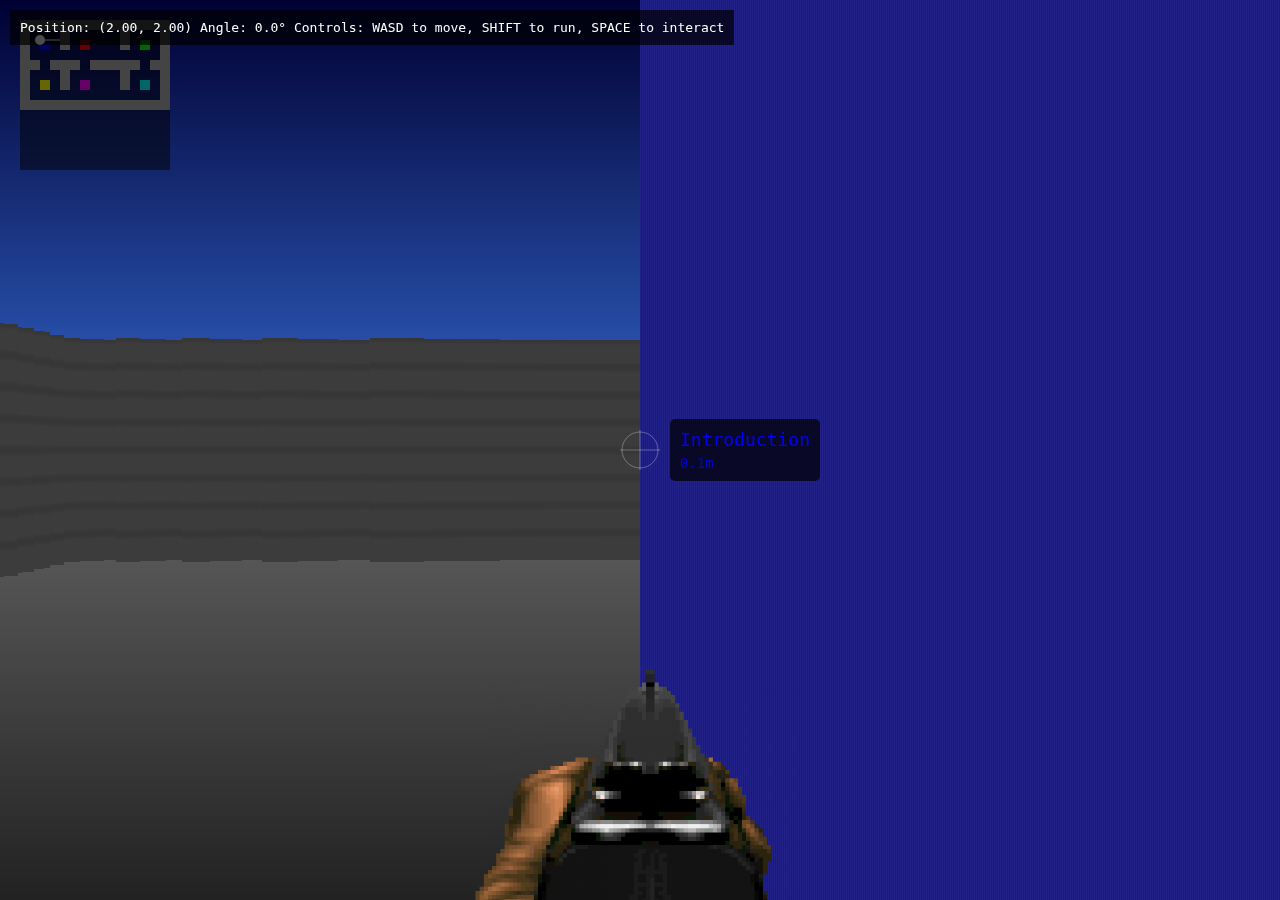
==== commit 938577a9: "init commit" ====
--- a/index.html
+++ b/index.html
@@ -1,187 +1,785 @@
 <!DOCTYPE html>
-<html lang="en">
+<html>
 <head>
-  <meta http-equiv="Content-Type" content="text/html; charset=UTF-8"/>
-  <meta name="viewport" content="width=device-width, initial-scale=1"/>
-  <title>Paranoama de Mercado - Insper Jr</title>
-
-  <!-- CSS  -->
-  <link href="https://fonts.googleapis.com/icon?family=Material+Icons" rel="stylesheet">
-  <link href="css/materialize.css" type="text/css" rel="stylesheet" media="screen,projection"/>
-  <link href="css/style.css" type="text/css" rel="stylesheet" media="screen,projection"/>
+    <title>Arthur Olga - Interactive Portfolio</title>
+    <style>
+        body {
+            margin: 0;
+            overflow: hidden;
+            display: flex;
+            justify-content: center;
+            align-items: center;
+            height: 100vh;
+            background: #000;
+            font-family: monospace;
+        }
+        #debugInfo {
+            position: fixed;
+            top: 10px;
+            left: 10px;
+            color: white;
+            z-index: 100;
+            background: rgba(0,0,0,0.7);
+            padding: 10px;
+        }
+        #infoPanel {
+            position: fixed;
+            top: 50%;
+            left: 50%;
+            transform: translate(-50%, -50%);
+            background: rgba(0,0,0,0.9);
+            color: #0f0;
+            padding: 20px;
+            border: 2px solid #0f0;
+            display: none;
+            max-width: 80%;
+            max-height: 80%;
+            overflow-y: auto;
+            font-family: monospace;
+            z-index: 1000;
+        }
+        .close-button {
+            position: absolute;
+            top: 10px;
+            right: 10px;
+            color: #0f0;
+            border: 1px solid #0f0;
+            background: none;
+            padding: 5px 10px;
+            cursor: pointer;
+        }
+        #mobileControls {
+            position: fixed;
+            bottom: 20px;
+            left: 50%;
+            transform: translateX(-50%);
+            display: none;
+            z-index: 100;
+        }
+
+        .movement-controls {
+            display: grid;
+            grid-template-columns: repeat(3, 1fr);
+            gap: 5px;
+        }
+
+        .control-button {
+            width: 60px;
+            height: 60px;
+            background: rgba(255, 255, 255, 0.1);
+            border: 2px solid rgba(255, 255, 255, 0.6);
+            color: rgba(255, 255, 255, 0.8);
+            border-radius: 50%;
+            display: flex;
+            justify-content: center;
+            align-items: center;
+            font-size: 24px;
+            touch-action: none;
+            user-select: none;
+        }
+
+        .action-controls {
+            display: none;
+        }
+
+        @media (max-width: 768px) {
+            #mobileControls {
+                display: block;
+            }
+            #debugInfo {
+                font-size: 12px;
+            }
+        }
+
+        /* Add styles for the sight and weapon */
+        #sight {
+            position: fixed;
+            top: 50%;
+            left: 50%;
+            transform: translate(-50%, -50%);
+            pointer-events: none;
+            z-index: 99;
+        }
+
+        #weapon {
+            position: fixed;
+            bottom: -20px;
+            left: 50%;
+            transform: translateX(-50%);
+            pointer-events: none;
+            z-index: 98;
+            height: 250px;
+            object-fit: contain;
+            transition: transform 0.1s ease-out;
+        }
+
+        .weapon-bob {
+            animation: weaponBob 0.6s infinite alternate ease-in-out;
+        }
+
+        @keyframes weaponBob {
+            from { transform: translateX(-50%) translateY(0); }
+            to { transform: translateX(-50%) translateY(10px); }
+        }
+
+        @keyframes shoot {
+            0% { transform: translateX(-50%) translateY(0) scale(1); }
+            10% { transform: translateX(-50%) translateY(30px) scale(0.95); }
+            100% { transform: translateX(-50%) translateY(0) scale(1); }
+        }
+
+        .shooting {
+            animation: shoot 0.2s ease-out;
+        }
+
+        .bullet {
+            position: fixed;
+            width: 4px;
+            height: 4px;
+            background: white;
+            border-radius: 50%;
+            pointer-events: none;
+            z-index: 97;
+            box-shadow: 0 0 10px 2px rgba(255, 255, 255, 0.5);
+            animation: bulletTravel 0.2s linear forwards;
+        }
+
+        @keyframes bulletTravel {
+            0% {
+                transform: translate(-50%, -50%) scale(1);
+                opacity: 1;
+            }
+            100% {
+                transform: translate(-50%, -50%) scale(0.2);
+                opacity: 0;
+            }
+        }
+    </style>
 </head>
 <body>
-  <div class="navbar-fixed">
-    <nav class="white" role="navigation">
-      <div class="nav-wrapper container">
-        <img id="logo-img" href="#" class="brand-logo" src="logo.jpg">
-        <ul class="right hide-on-med-and-down">
-          <li><a href="#">Empresa</a></li>
-          <li><a href="index.html">Serviços</a></li>
-          <li><a href="#">Contato</a></li>
-        </ul>
-
-        <ul id="nav-mobile" class="sidenav">
-            <li><a href="#">Empresa</a></li>
-            <li><a href="#">Serviços</a></li>
-            <li><a href="#">Contato</a></li>
-        </ul>
-        <a href="#" data-target="nav-mobile" class="sidenav-trigger"><i class="material-icons">menu</i></a>
-      </div>
-    </nav>
-  </div>
-  <div class="hide-on-small-only">
-      <div class="title">
-          <img class="title-img" src="title.png">
-      </div>
-  </div>
-  <div class="hide-on-med-and-up">
-  <div class="container">
-
-      <div class="section">
-        <div class="row" id="mobile-title">
-          <div class="col s12 l9 offset-l1">
-            <font size="4" color="red">
-              <strong> Panorama de Mercado </strong>
-            </font>
-          </div>
+    <div id="debugInfo">WASD to move, SPACE to interact</div>
+    <div id="infoPanel"></div>
+    <div id="mobileControls">
+        <div class="movement-controls">
+            <div></div>
+            <button class="control-button" id="upButton">↑</button>
+            <div></div>
+            <button class="control-button" id="leftButton">←</button>
+            <button class="control-button action-button" id="actionButton">⚡</button>
+            <button class="control-button" id="rightButton">→</button>
+            <div></div>
+            <button class="control-button" id="downButton">↓</button>
+            <div></div>
         </div>
-        <div class="row">
-          <div class="col s12 l9 offset-l1" id="banner">
-          </div>
-        </div>
-      </div>
     </div>
-    </div>
-  
-  
-
-  <div class="content-container">
-    <div class="section">
-      <div class="row">
-        <div class="col s12 l8 offset-l2">
-          <div class="row">
-            <div class="col s12 l8">
-              <font size="5" color="#69060b">Destaque</font>
-                <div class="card news-card">
-                    <div class="card-image">
-                      <img src="destaque.jpg">
-                      <span class="card-title"><strong>Noticia 1</strong></span>
-                    </div>
-                    <div class="card-content">
-                      <p>I am a very simple card. I am good at containing small bits of information.
-                      I am convenient because I require little markup to use effectively.</p>
-                    </div>
-                    <div class="card-action">
-                      <a href="article.html">LEIA MAIS</a>
-                    </div>
-                  </div>
-            </div>
-            <div class="col s12 l4">
-                <font size="5" color="#69060b">Brasil</font>
-                <div class="card news-card">
-                    <div class="card-image">
-                      <img src="brasil.jpg">
-                      <span class="card-title"><strong>Noticia 2</strong></span>
-                    </div>
-                    <div class="card-content">
-                      <p>I am a very simple card. I am good at containing small bits of information.
-                      I am convenient because I require little markup to use effectively.</p>
-                    </div>
-                    <div class="card-action">
-                      <a href="article.html">LEIA MAIS</a>
-                    </div>
-                  </div>
-            </div>
-          </div>
-          <div class="row">
-              <div class="col s12 l4">
-                  <font size="5" color="#69060b">Mundo</font>
-                  <div class="card news-card">
-                      <div class="card-image">
-                        <img src="bolsa.jpg">
-                        <span class="card-title"><strong>Noticia 3</strong></span>
-                      </div>
-                      <div class="card-content">
-                        <p>I am a very simple card. I am good at containing small bits of information.
-                        I am convenient because I require little markup to use effectively.</p>
-                      </div>
-                      <div class="card-action">
+    <img id="weapon" src="assets/images/gun.webp" alt="Weapon">
+    <svg id="sight" width="40" height="40">
+        <circle cx="20" cy="20" r="18" stroke="rgba(255,255,255,0.3)" stroke-width="1" fill="none"/>
+        <line x1="20" y1="0" x2="20" y2="40" stroke="rgba(255,255,255,0.3)" stroke-width="1"/>
+        <line x1="0" y1="20" x2="40" y2="20" stroke="rgba(255,255,255,0.3)" stroke-width="1"/>
+    </svg>
+    <canvas id="gameCanvas"></canvas>
+    <div id="targetInfo" style="
+        position: fixed;
+        top: 50%;
+        left: calc(50% + 30px);
+        transform: translateY(-50%);
+        color: white;
+        font-family: monospace;
+        pointer-events: none;
+        z-index: 99;
+        text-align: left;
+        background: rgba(0,0,0,0.7);
+        padding: 10px;
+        border-radius: 5px;
+        display: none;
+    "></div>
+    <script>
+        const canvas = document.getElementById('gameCanvas');
+        const ctx = canvas.getContext('2d');
+        
+        canvas.width = window.innerWidth;
+        canvas.height = window.innerHeight;
+
+        const player = {
+            x: 2,
+            y: 2,
+            angle: 0,
+            speed: 0.1,
+            runSpeed: 0.2,
+            turnSpeed: 0.05,
+            isMoving: false,
+            isRunning: false,
+            radius: 0.25
+        };
+
+        const map = [
+            [1,1,1,1,1,1,1,1,1,1,1,1,1,1,1],
+            [1,0,0,0,1,0,0,0,0,0,1,0,0,0,1],
+            [1,0,2,0,1,0,3,0,0,0,1,0,4,0,1],
+            [1,0,0,0,0,0,0,0,0,0,0,0,0,0,1],
+            [1,1,0,1,1,1,0,1,1,1,1,1,0,1,1],
+            [1,0,0,0,1,0,0,0,0,0,1,0,0,0,1],
+            [1,0,5,0,1,0,6,0,0,0,1,0,7,0,1],
+            [1,0,0,0,0,0,0,0,0,0,0,0,0,0,1],
+            [1,1,1,1,1,1,1,1,1,1,1,1,1,1,1]
+        ];
+
+        const sections = {
+            1: { title: "Basic Wall", color: "#666" },
+            2: { 
+                title: "Introduction",
+                content: "Hi! I'm Arthur Olga, a Software Engineer passionate about AI and Machine Learning.",
+                color: "#00f" 
+            },
+            3: { 
+                title: "Skills",
+                content: "Python (Scikit-learn, TensorFlow, OpenCV), React/React Native, JavaScript, Node.js, Docker, and more.",
+                color: "#f00" 
+            },
+            4: { 
+                title: "Experience",
+                content: "Tech Lead at Khipo, developing innovative software solutions.",
+                color: "#0f0" 
+            },
+            5: { 
+                title: "Education",
+                content: "Computer Engineering graduate with focus on AI and Software Development.",
+                color: "#ff0" 
+            },
+            6: { 
+                title: "LinkedIn",
+                content: "Connect with me on LinkedIn to learn more about my professional experience.",
+                link: "https://www.linkedin.com/in/arthurolga/",
+                color: "#0077b5" // LinkedIn brand color
+            },
+            7: { 
+                title: "GitHub",
+                content: "Check out my projects and contributions on GitHub.",
+                link: "https://github.com/arthurolga",
+                color: "#333" // GitHub dark theme color
+            }
+        };
+
+        const keys = {
+            'w': false,
+            's': false,
+            'a': false,
+            'd': false,
+            ' ': false,
+            'shift': false
+        };
+        document.addEventListener('keydown', (e) => {
+            keys[e.key.toLowerCase()] = true;
+            if (e.code === 'Space') {
+                checkInteraction();
+            }
+            if (e.key === 'Escape') {
+                hideInfo();
+            }
+            if (e.key.toLowerCase() === 'shift') {
+                keys['shift'] = true;
+            }
+        });
+        document.addEventListener('keyup', (e) => {
+            keys[e.key.toLowerCase()] = false;
+            if (e.key.toLowerCase() === 'shift') {
+                keys['shift'] = false;
+            }
+        });
+
+        function showInfoPanel(title, content) {
+            const infoPanel = document.getElementById('infoPanel');
+            infoPanel.innerHTML = `
+                <h2>${title}</h2>
+                <p>${content}</p>
+                <button class="close-button" onclick="hideInfo()">×</button>
+            `;
+            infoPanel.style.display = 'block';
+        }
+
+        function hideInfo() {
+            document.getElementById('infoPanel').style.display = 'none';
+        }
+
+        let isShooting = false;
+
+        function createBulletEffect() {
+            const bullet = document.createElement('div');
+            bullet.className = 'bullet';
+            
+            // Position bullet at the center of the screen
+            bullet.style.left = '50%';
+            bullet.style.top = '50%';
+            
+            document.body.appendChild(bullet);
+            
+            // Remove bullet element after animation
+            setTimeout(() => {
+                bullet.remove();
+            }, 200);
+        }
+
+        function handleShoot() {
+            if (isShooting) return;
+            
+            isShooting = true;
+            const weapon = document.getElementById('weapon');
+            weapon.classList.add('shooting');
+            
+            // Create bullet effect
+            createBulletEffect();
+            
+            setTimeout(() => {
+                weapon.classList.remove('shooting');
+                isShooting = false;
+            }, 200);
+        }
+
+        function checkInteraction() {
+            handleShoot();
+            
+            // If panel is already open, close it
+            const infoPanel = document.getElementById('infoPanel');
+            if (infoPanel.style.display === 'block') {
+                hideInfo();
+                return;
+            }
+
+            // Otherwise, check for new interaction
+            const centerRay = castRay(player.angle);
+            if (centerRay.type && sections[centerRay.type]) {
+                const section = sections[centerRay.type];
+                // If its basic wall, don't show anything
+                if (section.title === "Basic Wall") {
+                    return;
+                }
+                if (section.link) {
+                    window.open(section.link, '_blank');
+                } else {
+                    showInfoPanel(section.title, section.content);
+                }
+            }
+        }
+
+        function checkCollision(x, y, radius) {
+            const cellX = Math.floor(x);
+            const cellY = Math.floor(y);
+            
+            for (let dy = -1; dy <= 1; dy++) {
+                for (let dx = -1; dx <= 1; dx++) {
+                    const checkX = cellX + dx;
+                    const checkY = cellY + dy;
+                    
+                    if (checkX >= 0 && checkX < map[0].length && 
+                        checkY >= 0 && checkY < map.length && 
+                        map[checkY][checkX] === 1) {
                         
-                        <a href="article.html">LEIA MAIS</a>
-                      </div>
-                    </div>
-              </div>
-              <div class="col s12 l4">
-                  <font size="5" color="#69060b">Economia</font>
-                  <div class="card news-card">
-                      <div class="card-image">
-                        <img src="stocks.jpg">
-                        <span class="card-title"><strong>Noticia 4</strong></span>
-                      </div>
-                      <div class="card-content">
-                        <p>I am a very simple card. I am good at containing small bits of information.
-                        I am convenient because I require little markup to use effectively.</p>
-                      </div>
-                      <div class="card-action">
-                        <a href="article.html">LEIA MAIS</a>
-                      </div>
-                    </div>
-              </div>
-              <div class="col s12 l4">
-                  <font size="5">Bitcoin</font>
-                  <div class="card news-card">
-                      <div class="card-image">
-                        <img src="bitcoin.jpeg">
-                        <span class="card-title"><strong>Noticia </strong></span>
-                      </div>
-                      <div class="card-content">
-                        <p>I am a very simple card. I am good at containing small bits of information.
-                        I am convenient because I require little markup to use effectively.</p>
-                      </div>
-                      <div class="card-action">
-                        <a href="article.html"><font color="69060b">LEIA MAIS</font></a>
-                      </div>
-                    </div>
-              </div>
-          </div>
-            
-        
-        </div>
-      </div>
-    </div>
-  </div>
-    <footer class="page-footer">
-      <div class="container">
-        <div class="row">
-          <div class="col l6 s12">
-            <h5 class="white-text">Sobre nós</h5>
-            <p class="grey-text text-lighten-4">A Insper Jr. Consulting é uma organização sem fins lucrativos, prestadora de serviços de consultoria nas áreas de Economia e Administração.</p>
-
-
-          </div>
-          <div class="col l3 s12">
-            <h5 class="white-text">Connect</h5>
-            <ul>
-              <li><a class="white-text" href="#!">Facebook</a></li>
-              <li><a class="white-text" href="#!">Instagram</a></li>
-              <li><a class="white-text" href="#!">Twitter</a></li>
-            </ul>
-          </div>
-        </div>
-      </div>
-      <div class="footer-copyright">
-        <div class="container">
-          <a class="brown-text text-lighten-3"> Made by </a> <a class="brown-text text-lighten-5" href="https://arthurolga.github.io">Arthur Olga</a>
-        </div>
-      </div>
-    </footer>
-
-
-    <!--  Scripts-->
-    <script src="https://code.jquery.com/jquery-2.1.1.min.js"></script>
-    <script src="js/materialize.js"></script>
-    <script src="js/init.js"></script>
-
-  </body>
-  </html>
+                        const wallCenterX = checkX + 0.5;
+                        const wallCenterY = checkY + 0.5;
+                        const dx = x - wallCenterX;
+                        const dy = y - wallCenterY;
+                        const distance = Math.sqrt(dx * dx + dy * dy);
+                        
+                        if (distance < radius + 0.5) {
+                            return true;
+                        }
+                    }
+                }
+            }
+            return false;
+        }
+
+        function castRay(angle) {
+            let rayX = player.x;
+            let rayY = player.y;
+            const deltaX = Math.cos(angle);
+            const deltaY = Math.sin(angle);
+            
+            let distance = 0;
+            const stepSize = 0.05;
+            
+            while (distance < 20) {
+                rayX += deltaX * stepSize;
+                rayY += deltaY * stepSize;
+                distance += stepSize;
+                
+                const mapX = Math.floor(rayX);
+                const mapY = Math.floor(rayY);
+                
+                if (mapX >= 0 && mapX < map[0].length && 
+                    mapY >= 0 && mapY < map.length) {
+                    const cellType = map[mapY][mapX];
+                    if (cellType > 0) {
+                        return { distance, type: cellType };
+                    }
+                }
+            }
+            
+            return { distance: 20, type: 0 };
+        }
+
+        function drawBackground() {
+            const skyGradient = ctx.createLinearGradient(0, 0, 0, canvas.height/2);
+            skyGradient.addColorStop(0, '#000033');
+            skyGradient.addColorStop(1, '#3366cc');
+            ctx.fillStyle = skyGradient;
+            ctx.fillRect(0, 0, canvas.width, canvas.height/2);
+
+            const floorGradient = ctx.createLinearGradient(0, canvas.height/2, 0, canvas.height);
+            floorGradient.addColorStop(0, '#666666');
+            floorGradient.addColorStop(1, '#222222');
+            ctx.fillStyle = floorGradient;
+            ctx.fillRect(0, canvas.height/2, canvas.width, canvas.height/2);
+        }
+
+        function adjustBrightness(color, brightness) {
+            const r = parseInt(color.substr(1,2), 16) * brightness;
+            const g = parseInt(color.substr(3,2), 16) * brightness;
+            const b = parseInt(color.substr(5,2), 16) * brightness;
+            return `rgb(${r},${g},${b})`;
+        }
+
+        function generateTexture(type) {
+            const canvas = document.createElement('canvas');
+            const ctx = canvas.getContext('2d');
+            canvas.width = 64;
+            canvas.height = 64;
+            
+            switch(type) {
+                case 1: // Basic wall
+                    ctx.fillStyle = '#444444';
+                    ctx.fillRect(0, 0, 64, 64);
+                    ctx.strokeStyle = '#333333';
+                    ctx.lineWidth = 1;
+                    for(let i = 0; i < 8; i++) {
+                        ctx.beginPath();
+                        ctx.moveTo(i * 8, 0);
+                        ctx.lineTo(i * 8, 64);
+                        ctx.stroke();
+                        ctx.beginPath();
+                        ctx.moveTo(0, i * 8);
+                        ctx.lineTo(64, i * 8);
+                        ctx.stroke();
+                    }
+                    break;
+                    
+                case 2: // Introduction - blue
+                    ctx.fillStyle = '#000066';
+                    ctx.fillRect(0, 0, 64, 64);
+                    ctx.strokeStyle = '#4444aa';
+                    for(let i = 0; i < 8; i++) {
+                        ctx.beginPath();
+                        ctx.moveTo(i * 8, 0);
+                        ctx.lineTo(i * 8, 64);
+                        ctx.stroke();
+                    }
+                    break;
+                    
+                case 3: // Skills - red
+                    ctx.fillStyle = '#660000';
+                    ctx.fillRect(0, 0, 64, 64);
+                    ctx.strokeStyle = '#aa4444';
+                    for(let i = 0; i < 8; i++) {
+                        ctx.beginPath();
+                        ctx.moveTo(0, i * 8);
+                        ctx.lineTo(64, i * 8);
+                        ctx.stroke();
+                    }
+                    break;
+                    
+                case 4: // Experience - green
+                    ctx.fillStyle = '#006600';
+                    ctx.fillRect(0, 0, 64, 64);
+                    ctx.strokeStyle = '#44aa44';
+                    for(let i = 0; i < 8; i++) {
+                        ctx.beginPath();
+                        ctx.moveTo(0, i * 8);
+                        ctx.lineTo(64, i * 8 + 32);
+                        ctx.stroke();
+                    }
+                    break;
+                    
+                case 5: // Education - yellow
+                    ctx.fillStyle = '#666600';
+                    ctx.fillRect(0, 0, 64, 64);
+                    ctx.strokeStyle = '#aaaa44';
+                    for(let i = 0; i < 4; i++) {
+                        for(let j = 0; j < 4; j++) {
+                            ctx.strokeRect(i * 16 + 4, j * 16 + 4, 8, 8);
+                        }
+                    }
+                    break;
+                    
+                case 6: // Additional section - purple
+                    ctx.fillStyle = '#660066';
+                    ctx.fillRect(0, 0, 64, 64);
+                    ctx.strokeStyle = '#aa44aa';
+                    for(let i = 0; i < 8; i++) {
+                        ctx.beginPath();
+                        ctx.moveTo(0, i * 8);
+                        ctx.lineTo(64, 64 - i * 8);
+                        ctx.stroke();
+                    }
+                    break;
+                    
+                case 7: // Additional section - cyan
+                    ctx.fillStyle = '#006666';
+                    ctx.fillRect(0, 0, 64, 64);
+                    ctx.strokeStyle = '#44aaaa';
+                    for(let i = 0; i < 4; i++) {
+                        ctx.beginPath();
+                        ctx.arc(32, 32, i * 8 + 8, 0, Math.PI * 2);
+                        ctx.stroke();
+                    }
+                    break;
+            }
+            
+            return canvas;
+        }
+
+        // Create textures once at startup
+        const textures = {};
+        for(let i = 1; i <= 7; i++) {
+            textures[i] = generateTexture(i);
+        }
+
+        // Modify the drawWalls function to use textures
+        function drawWalls() {
+            const FOV = Math.PI / 3;
+            const numRays = Math.ceil(canvas.width / 2);
+            const rayAngleStep = FOV / numRays;
+
+            for (let i = 0; i < numRays; i++) {
+                try {
+                    const rayAngle = player.angle - (FOV / 2) + (rayAngleStep * i);
+                    const rayResult = castRay(rayAngle);
+                    const distance = rayResult.distance * Math.cos(rayAngle - player.angle);
+                    
+                    const wallHeight = (canvas.height / distance) * 0.5;
+                    const wallY = (canvas.height - wallHeight) / 2;
+
+                    const brightness = Math.min(1.0, 1.5 / (distance * 0.2));
+                    
+                    if (rayResult.type > 0) {
+                        const texture = textures[rayResult.type];
+                        const textureX = Math.floor((rayResult.offset || 0) * texture.width);
+                        
+                        ctx.globalAlpha = brightness;
+                        ctx.drawImage(
+                            texture,
+                            textureX, 0, 1, texture.height,
+                            i * 2, wallY, 2, wallHeight
+                        );
+                        ctx.globalAlpha = 1;
+                    }
+                } catch (error) {
+                    // Silently handle any texture errors and continue rendering
+                    continue;
+                }
+            }
+        }
+
+        function updatePlayer() {
+            player.isMoving = false;
+            player.isRunning = keys['shift'];
+            const currentSpeed = player.isRunning ? player.runSpeed : player.speed;
+
+            if (keys['w']) {
+                const newX = player.x + Math.cos(player.angle) * currentSpeed;
+                const newY = player.y + Math.sin(player.angle) * currentSpeed;
+                if (!checkCollision(newX, newY, player.radius)) {
+                    player.x = newX;
+                    player.y = newY;
+                    player.isMoving = true;
+                }
+            }
+            if (keys['s']) {
+                const newX = player.x - Math.cos(player.angle) * currentSpeed;
+                const newY = player.y - Math.sin(player.angle) * currentSpeed;
+                if (!checkCollision(newX, newY, player.radius)) {
+                    player.x = newX;
+                    player.y = newY;
+                    player.isMoving = true;
+                }
+            }
+            if (keys['a']) {
+                player.angle -= player.turnSpeed;
+                player.isMoving = true;
+            }
+            if (keys['d']) {
+                player.angle += player.turnSpeed;
+                player.isMoving = true;
+            }
+
+            document.getElementById('debugInfo').textContent = 
+                `Position: (${player.x.toFixed(2)}, ${player.y.toFixed(2)}) ` +
+                `Angle: ${(player.angle * 180 / Math.PI).toFixed(1)}° ` +
+                `Controls: WASD to move, SHIFT to run, SPACE to interact`;
+
+            const weapon = document.getElementById('weapon');
+            if (player.isMoving) {
+                weapon.classList.add('weapon-bob');
+                weapon.style.animationDuration = player.isRunning ? '0.3s' : '0.6s';
+            } else {
+                weapon.classList.remove('weapon-bob');
+            }
+        }
+
+        function drawMinimap() {
+            const mapSize = 150;
+            const cellSize = mapSize / Math.max(map.length, map[0].length);
+            const mapX = 20;
+            const mapY = 20;
+
+            // Draw background
+            ctx.fillStyle = 'rgba(0, 0, 0, 0.5)';
+            ctx.fillRect(mapX, mapY, mapSize, mapSize);
+
+            // Draw walls and sections
+            for (let y = 0; y < map.length; y++) {
+                for (let x = 0; x < map[0].length; x++) {
+                    const cellType = map[y][x];
+                    if (cellType === 1) {
+                        ctx.fillStyle = '#444444'; // Match basic wall color
+                    } else if (cellType === 2) {
+                        ctx.fillStyle = '#000066'; // Match Introduction color
+                    } else if (cellType === 3) {
+                        ctx.fillStyle = '#660000'; // Match Skills color
+                    } else if (cellType === 4) {
+                        ctx.fillStyle = '#006600'; // Match Experience color
+                    } else if (cellType === 5) {
+                        ctx.fillStyle = '#666600'; // Match Education color
+                    } else if (cellType === 6) {
+                        ctx.fillStyle = '#660066'; // Match LinkedIn color
+                    } else if (cellType === 7) {
+                        ctx.fillStyle = '#006666'; // Match GitHub color
+                    }
+                    
+                    if (cellType > 0) {
+                        ctx.fillRect(
+                            mapX + x * cellSize,
+                            mapY + y * cellSize,
+                            cellSize,
+                            cellSize
+                        );
+                    }
+                }
+            }
+
+            // Draw player
+            ctx.fillStyle = '#fff';
+            ctx.beginPath();
+            ctx.arc(
+                mapX + player.x * cellSize,
+                mapY + player.y * cellSize,
+                cellSize/2,
+                0,
+                Math.PI * 2
+            );
+            ctx.fill();
+
+            // Draw player direction
+            ctx.strokeStyle = '#fff';
+            ctx.beginPath();
+            ctx.moveTo(
+                mapX + player.x * cellSize,
+                mapY + player.y * cellSize
+            );
+            ctx.lineTo(
+                mapX + (player.x + Math.cos(player.angle) * 2) * cellSize,
+                mapY + (player.y + Math.sin(player.angle) * 2) * cellSize
+            );
+            ctx.stroke();
+        }
+
+        function updateTargeting() {
+            const FOV = Math.PI / 3;  // Field of view
+            const centerRay = castRay(player.angle);  // Cast ray straight ahead
+            
+            const sight = document.getElementById('sight');
+            const targetInfo = document.getElementById('targetInfo');
+            
+            if (centerRay.type && sections[centerRay.type]) {
+                const section = sections[centerRay.type];
+                sight.style.stroke = section.color;
+                
+                // Update target info
+                targetInfo.style.display = 'block';
+                targetInfo.style.color = section.color;
+                targetInfo.innerHTML = `
+                    <div style="font-size: 18px; margin-bottom: 5px;">${section.title}</div>
+                    <div style="font-size: 14px; opacity: 0.8;">${centerRay.distance.toFixed(1)}m</div>
+                `;
+            } else {
+                sight.style.stroke = 'rgba(255,255,255,0.3)';
+                targetInfo.style.display = 'none';
+            }
+        }
+
+        function gameLoop() {
+            updatePlayer();
+            updateTargeting();
+            drawBackground();
+            drawWalls();
+            drawMinimap();
+            requestAnimationFrame(gameLoop);
+        }
+
+        // Mobile controls
+        function setupMobileControls() {
+            const buttons = {
+                'upButton': 'w',
+                'downButton': 's',
+                'leftButton': 'a',
+                'rightButton': 'd',
+                'actionButton': ' '
+            };
+
+            function handleTouch(buttonId, isPressed) {
+                const key = buttons[buttonId];
+                keys[key] = isPressed;
+                if (isPressed && key === ' ') {
+                    checkInteraction();
+                }
+            }
+
+            Object.keys(buttons).forEach(buttonId => {
+                const button = document.getElementById(buttonId);
+                
+                // Handle touch events
+                button.addEventListener('touchstart', (e) => {
+                    e.preventDefault();
+                    handleTouch(buttonId, true);
+                });
+                
+                button.addEventListener('touchend', (e) => {
+                    e.preventDefault();
+                    handleTouch(buttonId, false);
+                });
+                
+                // Handle mouse events for testing on desktop
+                button.addEventListener('mousedown', (e) => {
+                    e.preventDefault();
+                    handleTouch(buttonId, true);
+                });
+                
+                button.addEventListener('mouseup', (e) => {
+                    e.preventDefault();
+                    handleTouch(buttonId, false);
+                });
+            });
+        }
+
+        // Add resize handler
+        window.addEventListener('resize', () => {
+            canvas.width = window.innerWidth;
+            canvas.height = window.innerHeight;
+        });
+
+        setupMobileControls();
+
+        gameLoop();
+    </script>
+</body>
+</html>